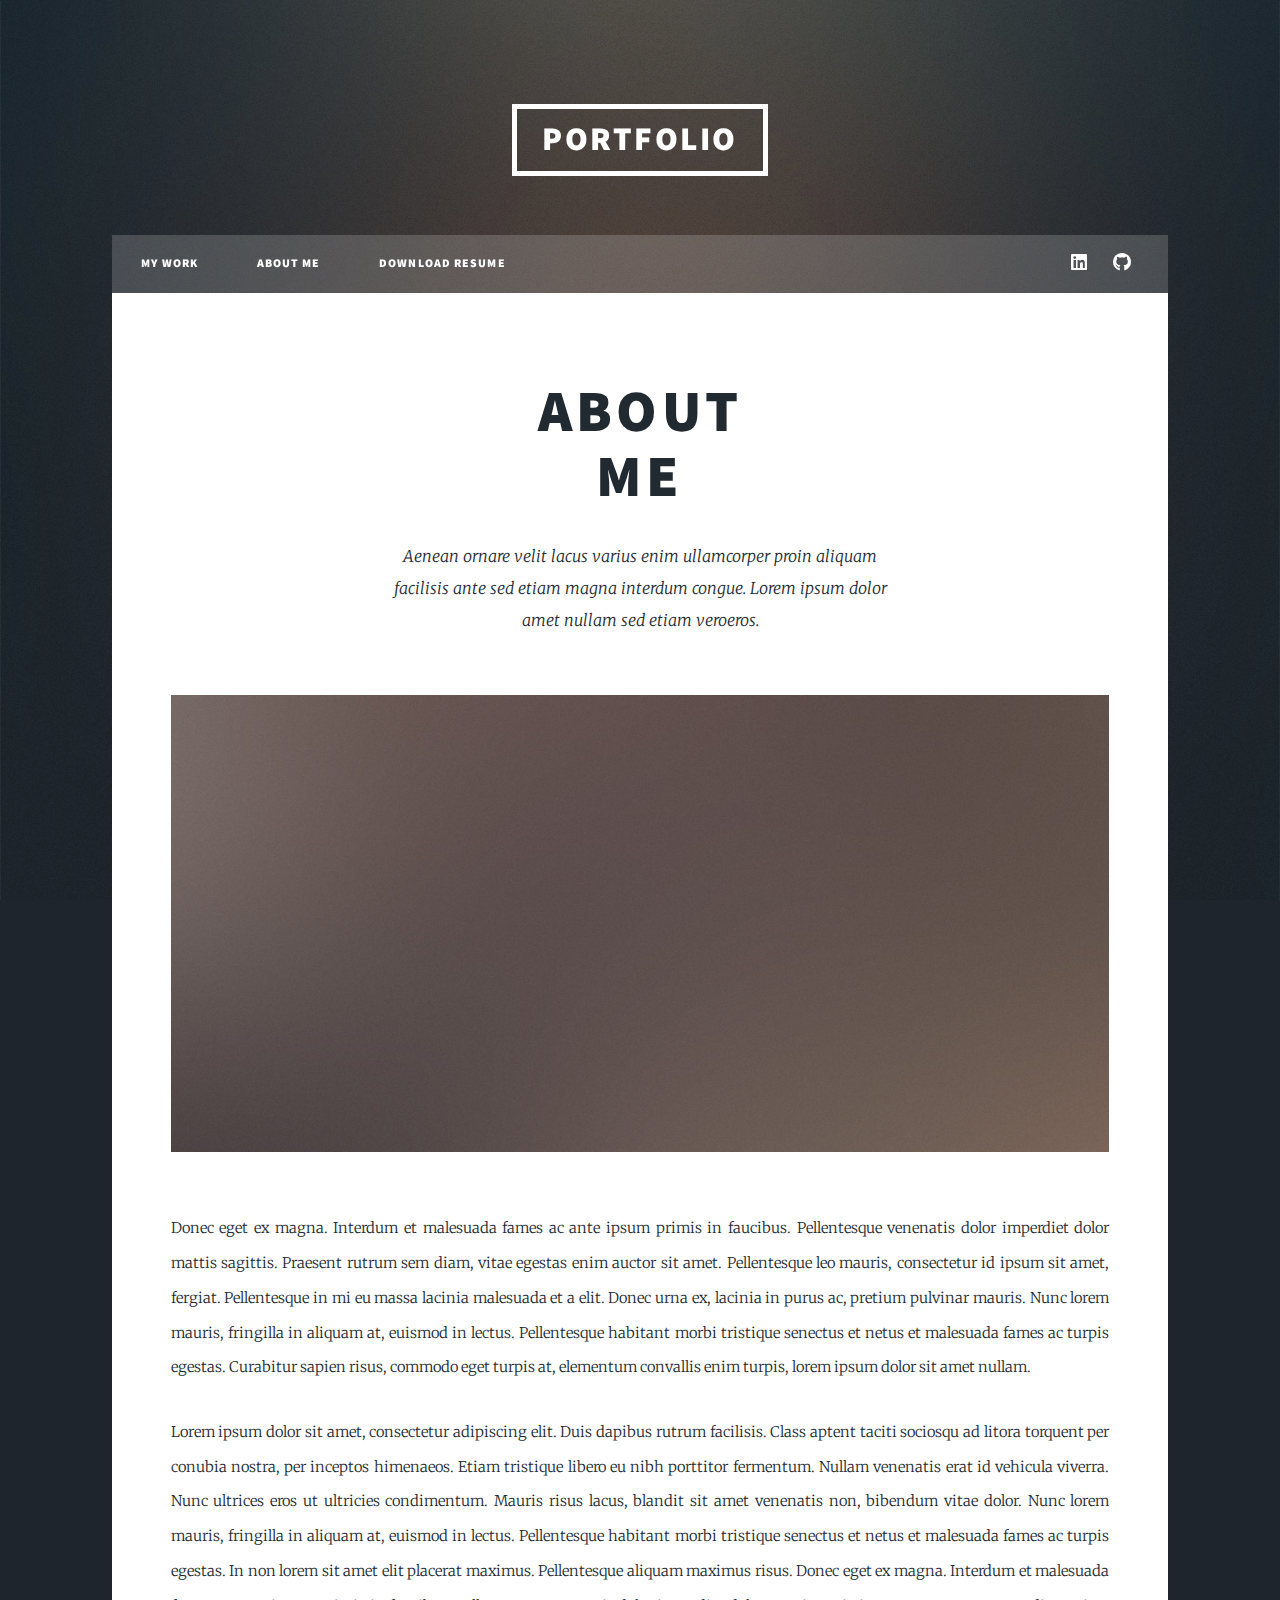
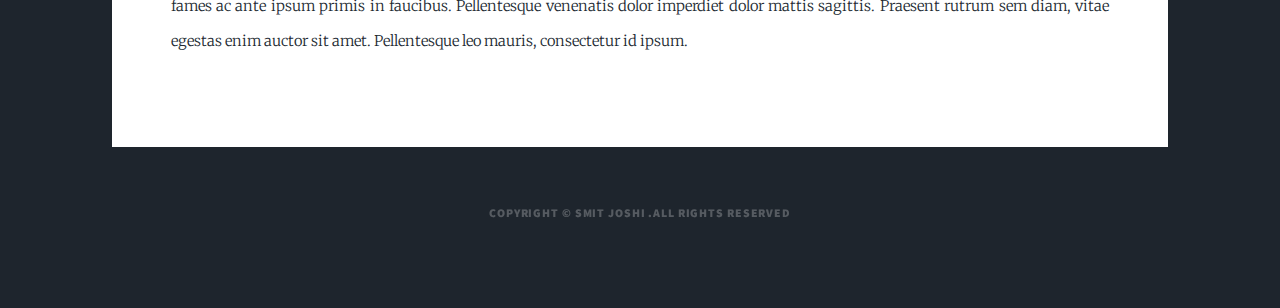
==== aboutMe.html @ 81d3b3be "Icon Added Signed-off-by: Smit <smit.joshi80@gmail.com>" ====
<!DOCTYPE html>
<html>
  <head>
    <title>About Me</title>
    <link rel="icon" href="./images/portfolio icon.png" type="image/png" />
    <meta charset="utf-8" />
    <meta
      name="viewport"
      content="width=device-width, initial-scale=1, user-scalable=no"
    />
    <link rel="stylesheet" href="assets/css/main.css" />
    <noscript
      ><link rel="stylesheet" href="assets/css/noscript.css"
    /></noscript>
  </head>
  <body class="is-preload">
    <!-- Wrapper -->
    <div id="wrapper">
      <!-- Header -->
      <header id="header">
        <a href="index.html" class="logo">Portfolio</a>
      </header>

      <!-- Nav -->
      <nav id="nav">
        <ul class="links">
          <li><a href="index.html">My Work</a></li>
          <li><a href="aboutMe.html">About Me</a></li>
          <li>
            <a
              class="nav-link"
              href="./RESUME.pdf"
              target="_blank"
              download="./RESUME"
            >
              Download Resume
            </a>
          </li>
        </ul>
        <ul class="icons">
          <li>
            <a
              href="https://www.linkedin.com/in/smitjoshitech/"
              class="icon brands fa-linkedin"
              ><span class="label">LinkedIn</span></a
            >
          </li>
          <li>
            <a href="https://github.com/smit-1z" class="icon brands fa-github"
              ><span class="label">GitHub</span></a
            >
          </li>
        </ul>
      </nav>

      <!-- Main -->
      <div id="main">
        <!-- Post -->
        <section class="post">
          <header class="major">
            <h1>
              About<br />
              Me
            </h1>
            <p>
              Aenean ornare velit lacus varius enim ullamcorper proin aliquam<br />
              facilisis ante sed etiam magna interdum congue. Lorem ipsum
              dolor<br />
              amet nullam sed etiam veroeros.
            </p>
          </header>

          <div class="image main"><img src="images/pic01.jpg" alt="" /></div>
          <p>
            Donec eget ex magna. Interdum et malesuada fames ac ante ipsum
            primis in faucibus. Pellentesque venenatis dolor imperdiet dolor
            mattis sagittis. Praesent rutrum sem diam, vitae egestas enim auctor
            sit amet. Pellentesque leo mauris, consectetur id ipsum sit amet,
            fergiat. Pellentesque in mi eu massa lacinia malesuada et a elit.
            Donec urna ex, lacinia in purus ac, pretium pulvinar mauris. Nunc
            lorem mauris, fringilla in aliquam at, euismod in lectus.
            Pellentesque habitant morbi tristique senectus et netus et malesuada
            fames ac turpis egestas. Curabitur sapien risus, commodo eget turpis
            at, elementum convallis enim turpis, lorem ipsum dolor sit amet
            nullam.
          </p>
          <p>
            Lorem ipsum dolor sit amet, consectetur adipiscing elit. Duis
            dapibus rutrum facilisis. Class aptent taciti sociosqu ad litora
            torquent per conubia nostra, per inceptos himenaeos. Etiam tristique
            libero eu nibh porttitor fermentum. Nullam venenatis erat id
            vehicula viverra. Nunc ultrices eros ut ultricies condimentum.
            Mauris risus lacus, blandit sit amet venenatis non, bibendum vitae
            dolor. Nunc lorem mauris, fringilla in aliquam at, euismod in
            lectus. Pellentesque habitant morbi tristique senectus et netus et
            malesuada fames ac turpis egestas. In non lorem sit amet elit
            placerat maximus. Pellentesque aliquam maximus risus. Donec eget ex
            magna. Interdum et malesuada fames ac ante ipsum primis in faucibus.
            Pellentesque venenatis dolor imperdiet dolor mattis sagittis.
            Praesent rutrum sem diam, vitae egestas enim auctor sit amet.
            Pellentesque leo mauris, consectetur id ipsum.
          </p>
        </section>
      </div>

      <!-- Copyright -->
      <div id="copyright">
        <ul>
          <li>
            <p>
              Copyright &copy Smit Joshi
              <span id="date"></span>
              .all rights reserved
            </p>
          </li>
        </ul>
      </div>
    </div>
    <!-- Scripts -->
    <script src="assets/js/jquery.min.js"></script>
    <script src="assets/js/jquery.scrollex.min.js"></script>
    <script src="assets/js/jquery.scrolly.min.js"></script>
    <script src="assets/js/browser.min.js"></script>
    <script src="assets/js/breakpoints.min.js"></script>
    <script src="assets/js/util.js"></script>
    <script src="assets/js/main.js"></script>
  </body>
</html>
---- assets/css/main.css ----
@import url(fontawesome-all.min.css);
@import url("https://fonts.googleapis.com/css?family=Merriweather:300,700,300italic,700italic|Source+Sans+Pro:900");

/*
	Massively by HTML5 UP
	html5up.net | @ajlkn
	Free for personal and commercial use under the CCA 3.0 license (html5up.net/license)
*/

html, body, div, span, applet, object,
iframe, h1, h2, h3, h4, h5, h6, p, blockquote,
pre, a, abbr, acronym, address, big, cite,
code, del, dfn, em, img, ins, kbd, q, s, samp,
small, strike, strong, sub, sup, tt, var, b,
u, i, center, dl, dt, dd, ol, ul, li, fieldset,
form, label, legend, table, caption, tbody,
tfoot, thead, tr, th, td, article, aside,
canvas, details, embed, figure, figcaption,
footer, header, hgroup, menu, nav, output, ruby,
section, summary, time, mark, audio, video {
	margin: 0;
	padding: 0;
	border: 0;
	font-size: 100%;
	font: inherit;
	vertical-align: baseline;}

article, aside, details, figcaption, figure,
footer, header, hgroup, menu, nav, section {
	display: block;}

body {
	line-height: 1;
}

ol, ul {
	list-style: none;
}

blockquote, q {
	quotes: none;
}

	blockquote:before, blockquote:after, q:before, q:after {
		content: '';
		content: none;
	}

table {
	border-collapse: collapse;
	border-spacing: 0;
}

body {
	-webkit-text-size-adjust: none;
}

mark {
	background-color: transparent;
	color: inherit;
}

input::-moz-focus-inner {
	border: 0;
	padding: 0;
}

input, select, textarea {
	-moz-appearance: none;
	-webkit-appearance: none;
	-ms-appearance: none;
	appearance: none;
}

/* Basic */

	@-ms-viewport {
		width: device-width;
	}

	body {
		-ms-overflow-style: scrollbar;
	}

	@media screen and (max-width: 480px) {

		html, body {
			min-width: 320px;
		}

	}

	html {
		box-sizing: border-box;
	}

	*, *:before, *:after {
		box-sizing: inherit;
	}

	body {
		background-color: #1e252d;
	}

		body.is-preload *, body.is-preload *:before, body.is-preload *:after {
			-moz-animation: none !important;
			-webkit-animation: none !important;
			-ms-animation: none !important;
			animation: none !important;
			-moz-transition: none !important;
			-webkit-transition: none !important;
			-ms-transition: none !important;
			transition: none !important;
		}

/* Type */

	html {
		font-size: 16pt;
	}

		@media screen and (max-width: 1680px) {

			html {
				font-size: 12pt;
			}

		}

		@media screen and (max-width: 1280px) {

			html {
				font-size: 11pt;
			}

		}

		@media screen and (max-width: 360px) {

			html {
				font-size: 10pt;
			}

		}

	body {
		color: #212931;
	}

	body, input, select, textarea {
		font-family: "Merriweather", Georgia, serif;
		font-weight: 300;
		font-size: 1rem;
		line-height: 2.375;
	}

	a {
		-moz-transition: color 0.2s ease-in-out, background-color 0.2s ease-in-out, border-color 0.2s ease-in-out, box-shadow 0.2s ease-in-out;
		-webkit-transition: color 0.2s ease-in-out, background-color 0.2s ease-in-out, border-color 0.2s ease-in-out, box-shadow 0.2s ease-in-out;
		-ms-transition: color 0.2s ease-in-out, background-color 0.2s ease-in-out, border-color 0.2s ease-in-out, box-shadow 0.2s ease-in-out;
		transition: color 0.2s ease-in-out, background-color 0.2s ease-in-out, border-color 0.2s ease-in-out, box-shadow 0.2s ease-in-out;
		border-bottom: dotted 1px;
		text-decoration: none;
	}

		a:hover {
			border-bottom-color: transparent;
		}

	strong, b {
		font-weight: 600;
	}

	em, i {
		font-style: italic;
	}

	p {
		text-align: justify;
		margin: 0 0 2rem 0;
	}

	h1, h2, h3, h4, h5, h6 {
		font-family: "Source Sans Pro", Helvetica, sans-serif;
		font-weight: 900;
		line-height: 1.5;
		letter-spacing: 0.075em;
		text-transform: uppercase;
		margin: 0 0 1rem 0;
	}

		h1 a, h2 a, h3 a, h4 a, h5 a, h6 a {
			border-bottom: 0;
			color: inherit;
			text-decoration: none;
		}

	h1 {
		font-size: 4rem;
		line-height: 1.1;
		margin: 0 0 2rem 0;
	}

	h2 {
		font-size: 1.75rem;
		line-height: 1.3;
		margin: 0 0 1.5rem 0;
	}

	h3 {
		font-size: 1.25rem;
		margin: 0 0 1.5rem 0;
	}

	h4 {
		font-size: 1rem;
	}

	h5 {
		font-size: 0.9rem;
	}

	h6 {
		font-size: 0.8rem;
	}

	sub {
		font-size: 0.8rem;
		position: relative;
		top: 0.5rem;
	}

	sup {
		font-size: 0.8rem;
		position: relative;
		top: -0.5rem;
	}

	blockquote {
		border-left: solid 4px;
		font-style: italic;
		margin: 0 0 2rem 0;
		padding: 0.5rem 0 0.5rem 2rem;
	}

	code {
		border: solid 2px;
		font-family: "Courier New", monospace;
		font-size: 0.9rem;
		margin: 0 0.25rem;
		padding: 0.25rem 0.65rem;
	}

	pre {
		-webkit-overflow-scrolling: touch;
		font-family: "Courier New", monospace;
		font-size: 0.9rem;
		margin: 0 0 2rem 0;
	}

		pre code {
			display: block;
			line-height: 1.75;
			padding: 1rem 1.5rem;
			overflow-x: auto;
		}

	hr {
		border: 0;
		border-bottom: solid 2px;
		margin: 3rem 0;
	}

		hr.major {
			margin: 5rem 0;
		}

	.align-left {
		text-align: left;
	}

	.align-center {
		text-align: center;
	}

	.align-right {
		text-align: right;
	}

	input, select, textarea {
		color: #212931;
	}

	a {
		color: #212931;
		border-bottom-color: rgba(33, 41, 49, 0.5);
	}

		a:hover {
			border-bottom-color: transparent;
			color: #18bfef !important;
		}

	strong, b {
		color: #212931;
	}

	h1, h2, h3, h4, h5, h6 {
		color: #212931;
	}

	blockquote {
		border-left-color: #eeeeee;
	}

	code {
		background: rgba(220, 220, 220, 0.25);
		border-color: #eeeeee;
	}

	hr {
		border-bottom-color: #eeeeee;
	}

/* Row */

	.row {
		display: flex;
		flex-wrap: wrap;
		box-sizing: border-box;
		align-items: stretch;
	}

		.row > * {
			box-sizing: border-box;
		}

		.row.gtr-uniform > * > :last-child {
			margin-bottom: 0;
		}

		.row.aln-left {
			justify-content: flex-start;
		}

		.row.aln-center {
			justify-content: center;
		}

		.row.aln-right {
			justify-content: flex-end;
		}

		.row.aln-top {
			align-items: flex-start;
		}

		.row.aln-middle {
			align-items: center;
		}

		.row.aln-bottom {
			align-items: flex-end;
		}

		.row > .imp {
			order: -1;
		}

		.row > .col-1 {
			width: 8.33333%;
		}

		.row > .off-1 {
			margin-left: 8.33333%;
		}

		.row > .col-2 {
			width: 16.66667%;
		}

		.row > .off-2 {
			margin-left: 16.66667%;
		}

		.row > .col-3 {
			width: 25%;
		}

		.row > .off-3 {
			margin-left: 25%;
		}

		.row > .col-4 {
			width: 33.33333%;
		}

		.row > .off-4 {
			margin-left: 33.33333%;
		}

		.row > .col-5 {
			width: 41.66667%;
		}

		.row > .off-5 {
			margin-left: 41.66667%;
		}

		.row > .col-6 {
			width: 50%;
		}

		.row > .off-6 {
			margin-left: 50%;
		}

		.row > .col-7 {
			width: 58.33333%;
		}

		.row > .off-7 {
			margin-left: 58.33333%;
		}

		.row > .col-8 {
			width: 66.66667%;
		}

		.row > .off-8 {
			margin-left: 66.66667%;
		}

		.row > .col-9 {
			width: 75%;
		}

		.row > .off-9 {
			margin-left: 75%;
		}

		.row > .col-10 {
			width: 83.33333%;
		}

		.row > .off-10 {
			margin-left: 83.33333%;
		}

		.row > .col-11 {
			width: 91.66667%;
		}

		.row > .off-11 {
			margin-left: 91.66667%;
		}

		.row > .col-12 {
			width: 100%;
		}

		.row > .off-12 {
			margin-left: 100%;
		}

		.row.gtr-0 {
			margin-top: 0;
			margin-left: 0rem;
		}

			.row.gtr-0 > * {
				padding: 0 0 0 0rem;
			}

			.row.gtr-0.gtr-uniform {
				margin-top: 0rem;
			}

				.row.gtr-0.gtr-uniform > * {
					padding-top: 0rem;
				}

		.row.gtr-25 {
			margin-top: 0;
			margin-left: -0.375rem;
		}

			.row.gtr-25 > * {
				padding: 0 0 0 0.375rem;
			}

			.row.gtr-25.gtr-uniform {
				margin-top: -0.375rem;
			}

				.row.gtr-25.gtr-uniform > * {
					padding-top: 0.375rem;
				}

		.row.gtr-50 {
			margin-top: 0;
			margin-left: -0.75rem;
		}

			.row.gtr-50 > * {
				padding: 0 0 0 0.75rem;
			}

			.row.gtr-50.gtr-uniform {
				margin-top: -0.75rem;
			}

				.row.gtr-50.gtr-uniform > * {
					padding-top: 0.75rem;
				}

		.row {
			margin-top: 0;
			margin-left: -1.5rem;
		}

			.row > * {
				padding: 0 0 0 1.5rem;
			}

			.row.gtr-uniform {
				margin-top: -1.5rem;
			}

				.row.gtr-uniform > * {
					padding-top: 1.5rem;
				}

		.row.gtr-150 {
			margin-top: 0;
			margin-left: -2.25rem;
		}

			.row.gtr-150 > * {
				padding: 0 0 0 2.25rem;
			}

			.row.gtr-150.gtr-uniform {
				margin-top: -2.25rem;
			}

				.row.gtr-150.gtr-uniform > * {
					padding-top: 2.25rem;
				}

		.row.gtr-200 {
			margin-top: 0;
			margin-left: -3rem;
		}

			.row.gtr-200 > * {
				padding: 0 0 0 3rem;
			}

			.row.gtr-200.gtr-uniform {
				margin-top: -3rem;
			}

				.row.gtr-200.gtr-uniform > * {
					padding-top: 3rem;
				}

		@media screen and (max-width: 1680px) {

			.row {
				display: flex;
				flex-wrap: wrap;
				box-sizing: border-box;
				align-items: stretch;
			}

				.row > * {
					box-sizing: border-box;
				}

				.row.gtr-uniform > * > :last-child {
					margin-bottom: 0;
				}

				.row.aln-left {
					justify-content: flex-start;
				}

				.row.aln-center {
					justify-content: center;
				}

				.row.aln-right {
					justify-content: flex-end;
				}

				.row.aln-top {
					align-items: flex-start;
				}

				.row.aln-middle {
					align-items: center;
				}

				.row.aln-bottom {
					align-items: flex-end;
				}

				.row > .imp-xlarge {
					order: -1;
				}

				.row > .col-1-xlarge {
					width: 8.33333%;
				}

				.row > .off-1-xlarge {
					margin-left: 8.33333%;
				}

				.row > .col-2-xlarge {
					width: 16.66667%;
				}

				.row > .off-2-xlarge {
					margin-left: 16.66667%;
				}

				.row > .col-3-xlarge {
					width: 25%;
				}

				.row > .off-3-xlarge {
					margin-left: 25%;
				}

				.row > .col-4-xlarge {
					width: 33.33333%;
				}

				.row > .off-4-xlarge {
					margin-left: 33.33333%;
				}

				.row > .col-5-xlarge {
					width: 41.66667%;
				}

				.row > .off-5-xlarge {
					margin-left: 41.66667%;
				}

				.row > .col-6-xlarge {
					width: 50%;
				}

				.row > .off-6-xlarge {
					margin-left: 50%;
				}

				.row > .col-7-xlarge {
					width: 58.33333%;
				}

				.row > .off-7-xlarge {
					margin-left: 58.33333%;
				}

				.row > .col-8-xlarge {
					width: 66.66667%;
				}

				.row > .off-8-xlarge {
					margin-left: 66.66667%;
				}

				.row > .col-9-xlarge {
					width: 75%;
				}

				.row > .off-9-xlarge {
					margin-left: 75%;
				}

				.row > .col-10-xlarge {
					width: 83.33333%;
				}

				.row > .off-10-xlarge {
					margin-left: 83.33333%;
				}

				.row > .col-11-xlarge {
					width: 91.66667%;
				}

				.row > .off-11-xlarge {
					margin-left: 91.66667%;
				}

				.row > .col-12-xlarge {
					width: 100%;
				}

				.row > .off-12-xlarge {
					margin-left: 100%;
				}

				.row.gtr-0 {
					margin-top: 0;
					margin-left: 0rem;
				}

					.row.gtr-0 > * {
						padding: 0 0 0 0rem;
					}

					.row.gtr-0.gtr-uniform {
						margin-top: 0rem;
					}

						.row.gtr-0.gtr-uniform > * {
							padding-top: 0rem;
						}

				.row.gtr-25 {
					margin-top: 0;
					margin-left: -0.375rem;
				}

					.row.gtr-25 > * {
						padding: 0 0 0 0.375rem;
					}

					.row.gtr-25.gtr-uniform {
						margin-top: -0.375rem;
					}

						.row.gtr-25.gtr-uniform > * {
							padding-top: 0.375rem;
						}

				.row.gtr-50 {
					margin-top: 0;
					margin-left: -0.75rem;
				}

					.row.gtr-50 > * {
						padding: 0 0 0 0.75rem;
					}

					.row.gtr-50.gtr-uniform {
						margin-top: -0.75rem;
					}

						.row.gtr-50.gtr-uniform > * {
							padding-top: 0.75rem;
						}

				.row {
					margin-top: 0;
					margin-left: -1.5rem;
				}

					.row > * {
						padding: 0 0 0 1.5rem;
					}

					.row.gtr-uniform {
						margin-top: -1.5rem;
					}

						.row.gtr-uniform > * {
							padding-top: 1.5rem;
						}

				.row.gtr-150 {
					margin-top: 0;
					margin-left: -2.25rem;
				}

					.row.gtr-150 > * {
						padding: 0 0 0 2.25rem;
					}

					.row.gtr-150.gtr-uniform {
						margin-top: -2.25rem;
					}

						.row.gtr-150.gtr-uniform > * {
							padding-top: 2.25rem;
						}

				.row.gtr-200 {
					margin-top: 0;
					margin-left: -3rem;
				}

					.row.gtr-200 > * {
						padding: 0 0 0 3rem;
					}

					.row.gtr-200.gtr-uniform {
						margin-top: -3rem;
					}

						.row.gtr-200.gtr-uniform > * {
							padding-top: 3rem;
						}

		}

		@media screen and (max-width: 1280px) {

			.row {
				display: flex;
				flex-wrap: wrap;
				box-sizing: border-box;
				align-items: stretch;
			}

				.row > * {
					box-sizing: border-box;
				}

				.row.gtr-uniform > * > :last-child {
					margin-bottom: 0;
				}

				.row.aln-left {
					justify-content: flex-start;
				}

				.row.aln-center {
					justify-content: center;
				}

				.row.aln-right {
					justify-content: flex-end;
				}

				.row.aln-top {
					align-items: flex-start;
				}

				.row.aln-middle {
					align-items: center;
				}

				.row.aln-bottom {
					align-items: flex-end;
				}

				.row > .imp-large {
					order: -1;
				}

				.row > .col-1-large {
					width: 8.33333%;
				}

				.row > .off-1-large {
					margin-left: 8.33333%;
				}

				.row > .col-2-large {
					width: 16.66667%;
				}

				.row > .off-2-large {
					margin-left: 16.66667%;
				}

				.row > .col-3-large {
					width: 25%;
				}

				.row > .off-3-large {
					margin-left: 25%;
				}

				.row > .col-4-large {
					width: 33.33333%;
				}

				.row > .off-4-large {
					margin-left: 33.33333%;
				}

				.row > .col-5-large {
					width: 41.66667%;
				}

				.row > .off-5-large {
					margin-left: 41.66667%;
				}

				.row > .col-6-large {
					width: 50%;
				}

				.row > .off-6-large {
					margin-left: 50%;
				}

				.row > .col-7-large {
					width: 58.33333%;
				}

				.row > .off-7-large {
					margin-left: 58.33333%;
				}

				.row > .col-8-large {
					width: 66.66667%;
				}

				.row > .off-8-large {
					margin-left: 66.66667%;
				}

				.row > .col-9-large {
					width: 75%;
				}

				.row > .off-9-large {
					margin-left: 75%;
				}

				.row > .col-10-large {
					width: 83.33333%;
				}

				.row > .off-10-large {
					margin-left: 83.33333%;
				}

				.row > .col-11-large {
					width: 91.66667%;
				}

				.row > .off-11-large {
					margin-left: 91.66667%;
				}

				.row > .col-12-large {
					width: 100%;
				}

				.row > .off-12-large {
					margin-left: 100%;
				}

				.row.gtr-0 {
					margin-top: 0;
					margin-left: 0rem;
				}

					.row.gtr-0 > * {
						padding: 0 0 0 0rem;
					}

					.row.gtr-0.gtr-uniform {
						margin-top: 0rem;
					}

						.row.gtr-0.gtr-uniform > * {
							padding-top: 0rem;
						}

				.row.gtr-25 {
					margin-top: 0;
					margin-left: -0.375rem;
				}

					.row.gtr-25 > * {
						padding: 0 0 0 0.375rem;
					}

					.row.gtr-25.gtr-uniform {
						margin-top: -0.375rem;
					}

						.row.gtr-25.gtr-uniform > * {
							padding-top: 0.375rem;
						}

				.row.gtr-50 {
					margin-top: 0;
					margin-left: -0.75rem;
				}

					.row.gtr-50 > * {
						padding: 0 0 0 0.75rem;
					}

					.row.gtr-50.gtr-uniform {
						margin-top: -0.75rem;
					}

						.row.gtr-50.gtr-uniform > * {
							padding-top: 0.75rem;
						}

				.row {
					margin-top: 0;
					margin-left: -1.5rem;
				}

					.row > * {
						padding: 0 0 0 1.5rem;
					}

					.row.gtr-uniform {
						margin-top: -1.5rem;
					}

						.row.gtr-uniform > * {
							padding-top: 1.5rem;
						}

				.row.gtr-150 {
					margin-top: 0;
					margin-left: -2.25rem;
				}

					.row.gtr-150 > * {
						padding: 0 0 0 2.25rem;
					}

					.row.gtr-150.gtr-uniform {
						margin-top: -2.25rem;
					}

						.row.gtr-150.gtr-uniform > * {
							padding-top: 2.25rem;
						}

				.row.gtr-200 {
					margin-top: 0;
					margin-left: -3rem;
				}

					.row.gtr-200 > * {
						padding: 0 0 0 3rem;
					}

					.row.gtr-200.gtr-uniform {
						margin-top: -3rem;
					}

						.row.gtr-200.gtr-uniform > * {
							padding-top: 3rem;
						}

		}

		@media screen and (max-width: 980px) {

			.row {
				display: flex;
				flex-wrap: wrap;
				box-sizing: border-box;
				align-items: stretch;
			}

				.row > * {
					box-sizing: border-box;
				}

				.row.gtr-uniform > * > :last-child {
					margin-bottom: 0;
				}

				.row.aln-left {
					justify-content: flex-start;
				}

				.row.aln-center {
					justify-content: center;
				}

				.row.aln-right {
					justify-content: flex-end;
				}

				.row.aln-top {
					align-items: flex-start;
				}

				.row.aln-middle {
					align-items: center;
				}

				.row.aln-bottom {
					align-items: flex-end;
				}

				.row > .imp-medium {
					order: -1;
				}

				.row > .col-1-medium {
					width: 8.33333%;
				}

				.row > .off-1-medium {
					margin-left: 8.33333%;
				}

				.row > .col-2-medium {
					width: 16.66667%;
				}

				.row > .off-2-medium {
					margin-left: 16.66667%;
				}

				.row > .col-3-medium {
					width: 25%;
				}

				.row > .off-3-medium {
					margin-left: 25%;
				}

				.row > .col-4-medium {
					width: 33.33333%;
				}

				.row > .off-4-medium {
					margin-left: 33.33333%;
				}

				.row > .col-5-medium {
					width: 41.66667%;
				}

				.row > .off-5-medium {
					margin-left: 41.66667%;
				}

				.row > .col-6-medium {
					width: 50%;
				}

				.row > .off-6-medium {
					margin-left: 50%;
				}

				.row > .col-7-medium {
					width: 58.33333%;
				}

				.row > .off-7-medium {
					margin-left: 58.33333%;
				}

				.row > .col-8-medium {
					width: 66.66667%;
				}

				.row > .off-8-medium {
					margin-left: 66.66667%;
				}

				.row > .col-9-medium {
					width: 75%;
				}

				.row > .off-9-medium {
					margin-left: 75%;
				}

				.row > .col-10-medium {
					width: 83.33333%;
				}

				.row > .off-10-medium {
					margin-left: 83.33333%;
				}

				.row > .col-11-medium {
					width: 91.66667%;
				}

				.row > .off-11-medium {
					margin-left: 91.66667%;
				}

				.row > .col-12-medium {
					width: 100%;
				}

				.row > .off-12-medium {
					margin-left: 100%;
				}

				.row.gtr-0 {
					margin-top: 0;
					margin-left: 0rem;
				}

					.row.gtr-0 > * {
						padding: 0 0 0 0rem;
					}

					.row.gtr-0.gtr-uniform {
						margin-top: 0rem;
					}

						.row.gtr-0.gtr-uniform > * {
							padding-top: 0rem;
						}

				.row.gtr-25 {
					margin-top: 0;
					margin-left: -0.375rem;
				}

					.row.gtr-25 > * {
						padding: 0 0 0 0.375rem;
					}

					.row.gtr-25.gtr-uniform {
						margin-top: -0.375rem;
					}

						.row.gtr-25.gtr-uniform > * {
							padding-top: 0.375rem;
						}

				.row.gtr-50 {
					margin-top: 0;
					margin-left: -0.75rem;
				}

					.row.gtr-50 > * {
						padding: 0 0 0 0.75rem;
					}

					.row.gtr-50.gtr-uniform {
						margin-top: -0.75rem;
					}

						.row.gtr-50.gtr-uniform > * {
							padding-top: 0.75rem;
						}

				.row {
					margin-top: 0;
					margin-left: -1.5rem;
				}

					.row > * {
						padding: 0 0 0 1.5rem;
					}

					.row.gtr-uniform {
						margin-top: -1.5rem;
					}

						.row.gtr-uniform > * {
							padding-top: 1.5rem;
						}

				.row.gtr-150 {
					margin-top: 0;
					margin-left: -2.25rem;
				}

					.row.gtr-150 > * {
						padding: 0 0 0 2.25rem;
					}

					.row.gtr-150.gtr-uniform {
						margin-top: -2.25rem;
					}

						.row.gtr-150.gtr-uniform > * {
							padding-top: 2.25rem;
						}

				.row.gtr-200 {
					margin-top: 0;
					margin-left: -3rem;
				}

					.row.gtr-200 > * {
						padding: 0 0 0 3rem;
					}

					.row.gtr-200.gtr-uniform {
						margin-top: -3rem;
					}

						.row.gtr-200.gtr-uniform > * {
							padding-top: 3rem;
						}

		}

		@media screen and (max-width: 736px) {

			.row {
				display: flex;
				flex-wrap: wrap;
				box-sizing: border-box;
				align-items: stretch;
			}

				.row > * {
					box-sizing: border-box;
				}

				.row.gtr-uniform > * > :last-child {
					margin-bottom: 0;
				}

				.row.aln-left {
					justify-content: flex-start;
				}

				.row.aln-center {
					justify-content: center;
				}

				.row.aln-right {
					justify-content: flex-end;
				}

				.row.aln-top {
					align-items: flex-start;
				}

				.row.aln-middle {
					align-items: center;
				}

				.row.aln-bottom {
					align-items: flex-end;
				}

				.row > .imp-small {
					order: -1;
				}

				.row > .col-1-small {
					width: 8.33333%;
				}

				.row > .off-1-small {
					margin-left: 8.33333%;
				}

				.row > .col-2-small {
					width: 16.66667%;
				}

				.row > .off-2-small {
					margin-left: 16.66667%;
				}

				.row > .col-3-small {
					width: 25%;
				}

				.row > .off-3-small {
					margin-left: 25%;
				}

				.row > .col-4-small {
					width: 33.33333%;
				}

				.row > .off-4-small {
					margin-left: 33.33333%;
				}

				.row > .col-5-small {
					width: 41.66667%;
				}

				.row > .off-5-small {
					margin-left: 41.66667%;
				}

				.row > .col-6-small {
					width: 50%;
				}

				.row > .off-6-small {
					margin-left: 50%;
				}

				.row > .col-7-small {
					width: 58.33333%;
				}

				.row > .off-7-small {
					margin-left: 58.33333%;
				}

				.row > .col-8-small {
					width: 66.66667%;
				}

				.row > .off-8-small {
					margin-left: 66.66667%;
				}

				.row > .col-9-small {
					width: 75%;
				}

				.row > .off-9-small {
					margin-left: 75%;
				}

				.row > .col-10-small {
					width: 83.33333%;
				}

				.row > .off-10-small {
					margin-left: 83.33333%;
				}

				.row > .col-11-small {
					width: 91.66667%;
				}

				.row > .off-11-small {
					margin-left: 91.66667%;
				}

				.row > .col-12-small {
					width: 100%;
				}

				.row > .off-12-small {
					margin-left: 100%;
				}

				.row.gtr-0 {
					margin-top: 0;
					margin-left: 0rem;
				}

					.row.gtr-0 > * {
						padding: 0 0 0 0rem;
					}

					.row.gtr-0.gtr-uniform {
						margin-top: 0rem;
					}

						.row.gtr-0.gtr-uniform > * {
							padding-top: 0rem;
						}

				.row.gtr-25 {
					margin-top: 0;
					margin-left: -0.375rem;
				}

					.row.gtr-25 > * {
						padding: 0 0 0 0.375rem;
					}

					.row.gtr-25.gtr-uniform {
						margin-top: -0.375rem;
					}

						.row.gtr-25.gtr-uniform > * {
							padding-top: 0.375rem;
						}

				.row.gtr-50 {
					margin-top: 0;
					margin-left: -0.75rem;
				}

					.row.gtr-50 > * {
						padding: 0 0 0 0.75rem;
					}

					.row.gtr-50.gtr-uniform {
						margin-top: -0.75rem;
					}

						.row.gtr-50.gtr-uniform > * {
							padding-top: 0.75rem;
						}

				.row {
					margin-top: 0;
					margin-left: -1.5rem;
				}

					.row > * {
						padding: 0 0 0 1.5rem;
					}

					.row.gtr-uniform {
						margin-top: -1.5rem;
					}

						.row.gtr-uniform > * {
							padding-top: 1.5rem;
						}

				.row.gtr-150 {
					margin-top: 0;
					margin-left: -2.25rem;
				}

					.row.gtr-150 > * {
						padding: 0 0 0 2.25rem;
					}

					.row.gtr-150.gtr-uniform {
						margin-top: -2.25rem;
					}

						.row.gtr-150.gtr-uniform > * {
							padding-top: 2.25rem;
						}

				.row.gtr-200 {
					margin-top: 0;
					margin-left: -3rem;
				}

					.row.gtr-200 > * {
						padding: 0 0 0 3rem;
					}

					.row.gtr-200.gtr-uniform {
						margin-top: -3rem;
					}

						.row.gtr-200.gtr-uniform > * {
							padding-top: 3rem;
						}

		}

		@media screen and (max-width: 480px) {

			.row {
				display: flex;
				flex-wrap: wrap;
				box-sizing: border-box;
				align-items: stretch;
			}

				.row > * {
					box-sizing: border-box;
				}

				.row.gtr-uniform > * > :last-child {
					margin-bottom: 0;
				}

				.row.aln-left {
					justify-content: flex-start;
				}

				.row.aln-center {
					justify-content: center;
				}

				.row.aln-right {
					justify-content: flex-end;
				}

				.row.aln-top {
					align-items: flex-start;
				}

				.row.aln-middle {
					align-items: center;
				}

				.row.aln-bottom {
					align-items: flex-end;
				}

				.row > .imp-xsmall {
					order: -1;
				}

				.row > .col-1-xsmall {
					width: 8.33333%;
				}

				.row > .off-1-xsmall {
					margin-left: 8.33333%;
				}

				.row > .col-2-xsmall {
					width: 16.66667%;
				}

				.row > .off-2-xsmall {
					margin-left: 16.66667%;
				}

				.row > .col-3-xsmall {
					width: 25%;
				}

				.row > .off-3-xsmall {
					margin-left: 25%;
				}

				.row > .col-4-xsmall {
					width: 33.33333%;
				}

				.row > .off-4-xsmall {
					margin-left: 33.33333%;
				}

				.row > .col-5-xsmall {
					width: 41.66667%;
				}

				.row > .off-5-xsmall {
					margin-left: 41.66667%;
				}

				.row > .col-6-xsmall {
					width: 50%;
				}

				.row > .off-6-xsmall {
					margin-left: 50%;
				}

				.row > .col-7-xsmall {
					width: 58.33333%;
				}

				.row > .off-7-xsmall {
					margin-left: 58.33333%;
				}

				.row > .col-8-xsmall {
					width: 66.66667%;
				}

				.row > .off-8-xsmall {
					margin-left: 66.66667%;
				}

				.row > .col-9-xsmall {
					width: 75%;
				}

				.row > .off-9-xsmall {
					margin-left: 75%;
				}

				.row > .col-10-xsmall {
					width: 83.33333%;
				}

				.row > .off-10-xsmall {
					margin-left: 83.33333%;
				}

				.row > .col-11-xsmall {
					width: 91.66667%;
				}

				.row > .off-11-xsmall {
					margin-left: 91.66667%;
				}

				.row > .col-12-xsmall {
					width: 100%;
				}

				.row > .off-12-xsmall {
					margin-left: 100%;
				}

				.row.gtr-0 {
					margin-top: 0;
					margin-left: 0rem;
				}

					.row.gtr-0 > * {
						padding: 0 0 0 0rem;
					}

					.row.gtr-0.gtr-uniform {
						margin-top: 0rem;
					}

						.row.gtr-0.gtr-uniform > * {
							padding-top: 0rem;
						}

				.row.gtr-25 {
					margin-top: 0;
					margin-left: -0.375rem;
				}

					.row.gtr-25 > * {
						padding: 0 0 0 0.375rem;
					}

					.row.gtr-25.gtr-uniform {
						margin-top: -0.375rem;
					}

						.row.gtr-25.gtr-uniform > * {
							padding-top: 0.375rem;
						}

				.row.gtr-50 {
					margin-top: 0;
					margin-left: -0.75rem;
				}

					.row.gtr-50 > * {
						padding: 0 0 0 0.75rem;
					}

					.row.gtr-50.gtr-uniform {
						margin-top: -0.75rem;
					}

						.row.gtr-50.gtr-uniform > * {
							padding-top: 0.75rem;
						}

				.row {
					margin-top: 0;
					margin-left: -1.5rem;
				}

					.row > * {
						padding: 0 0 0 1.5rem;
					}

					.row.gtr-uniform {
						margin-top: -1.5rem;
					}

						.row.gtr-uniform > * {
							padding-top: 1.5rem;
						}

				.row.gtr-150 {
					margin-top: 0;
					margin-left: -2.25rem;
				}

					.row.gtr-150 > * {
						padding: 0 0 0 2.25rem;
					}

					.row.gtr-150.gtr-uniform {
						margin-top: -2.25rem;
					}

						.row.gtr-150.gtr-uniform > * {
							padding-top: 2.25rem;
						}

				.row.gtr-200 {
					margin-top: 0;
					margin-left: -3rem;
				}

					.row.gtr-200 > * {
						padding: 0 0 0 3rem;
					}

					.row.gtr-200.gtr-uniform {
						margin-top: -3rem;
					}

						.row.gtr-200.gtr-uniform > * {
							padding-top: 3rem;
						}

		}

		@media screen and (max-width: 360px) {

			.row {
				display: flex;
				flex-wrap: wrap;
				box-sizing: border-box;
				align-items: stretch;
			}

				.row > * {
					box-sizing: border-box;
				}

				.row.gtr-uniform > * > :last-child {
					margin-bottom: 0;
				}

				.row.aln-left {
					justify-content: flex-start;
				}

				.row.aln-center {
					justify-content: center;
				}

				.row.aln-right {
					justify-content: flex-end;
				}

				.row.aln-top {
					align-items: flex-start;
				}

				.row.aln-middle {
					align-items: center;
				}

				.row.aln-bottom {
					align-items: flex-end;
				}

				.row > .imp-xxsmall {
					order: -1;
				}

				.row > .col-1-xxsmall {
					width: 8.33333%;
				}

				.row > .off-1-xxsmall {
					margin-left: 8.33333%;
				}

				.row > .col-2-xxsmall {
					width: 16.66667%;
				}

				.row > .off-2-xxsmall {
					margin-left: 16.66667%;
				}

				.row > .col-3-xxsmall {
					width: 25%;
				}

				.row > .off-3-xxsmall {
					margin-left: 25%;
				}

				.row > .col-4-xxsmall {
					width: 33.33333%;
				}

				.row > .off-4-xxsmall {
					margin-left: 33.33333%;
				}

				.row > .col-5-xxsmall {
					width: 41.66667%;
				}

				.row > .off-5-xxsmall {
					margin-left: 41.66667%;
				}

				.row > .col-6-xxsmall {
					width: 50%;
				}

				.row > .off-6-xxsmall {
					margin-left: 50%;
				}

				.row > .col-7-xxsmall {
					width: 58.33333%;
				}

				.row > .off-7-xxsmall {
					margin-left: 58.33333%;
				}

				.row > .col-8-xxsmall {
					width: 66.66667%;
				}

				.row > .off-8-xxsmall {
					margin-left: 66.66667%;
				}

				.row > .col-9-xxsmall {
					width: 75%;
				}

				.row > .off-9-xxsmall {
					margin-left: 75%;
				}

				.row > .col-10-xxsmall {
					width: 83.33333%;
				}

				.row > .off-10-xxsmall {
					margin-left: 83.33333%;
				}

				.row > .col-11-xxsmall {
					width: 91.66667%;
				}

				.row > .off-11-xxsmall {
					margin-left: 91.66667%;
				}

				.row > .col-12-xxsmall {
					width: 100%;
				}

				.row > .off-12-xxsmall {
					margin-left: 100%;
				}

				.row.gtr-0 {
					margin-top: 0;
					margin-left: 0rem;
				}

					.row.gtr-0 > * {
						padding: 0 0 0 0rem;
					}

					.row.gtr-0.gtr-uniform {
						margin-top: 0rem;
					}

						.row.gtr-0.gtr-uniform > * {
							padding-top: 0rem;
						}

				.row.gtr-25 {
					margin-top: 0;
					margin-left: -0.375rem;
				}

					.row.gtr-25 > * {
						padding: 0 0 0 0.375rem;
					}

					.row.gtr-25.gtr-uniform {
						margin-top: -0.375rem;
					}

						.row.gtr-25.gtr-uniform > * {
							padding-top: 0.375rem;
						}

				.row.gtr-50 {
					margin-top: 0;
					margin-left: -0.75rem;
				}

					.row.gtr-50 > * {
						padding: 0 0 0 0.75rem;
					}

					.row.gtr-50.gtr-uniform {
						margin-top: -0.75rem;
					}

						.row.gtr-50.gtr-uniform > * {
							padding-top: 0.75rem;
						}

				.row {
					margin-top: 0;
					margin-left: -1.5rem;
				}

					.row > * {
						padding: 0 0 0 1.5rem;
					}

					.row.gtr-uniform {
						margin-top: -1.5rem;
					}

						.row.gtr-uniform > * {
							padding-top: 1.5rem;
						}

				.row.gtr-150 {
					margin-top: 0;
					margin-left: -2.25rem;
				}

					.row.gtr-150 > * {
						padding: 0 0 0 2.25rem;
					}

					.row.gtr-150.gtr-uniform {
						margin-top: -2.25rem;
					}

						.row.gtr-150.gtr-uniform > * {
							padding-top: 2.25rem;
						}

				.row.gtr-200 {
					margin-top: 0;
					margin-left: -3rem;
				}

					.row.gtr-200 > * {
						padding: 0 0 0 3rem;
					}

					.row.gtr-200.gtr-uniform {
						margin-top: -3rem;
					}

						.row.gtr-200.gtr-uniform > * {
							padding-top: 3rem;
						}

		}

/* Box */

	.box {
		border: solid 2px;
		margin-bottom: 2rem;
		padding: 1.5rem;
	}

		.box > :last-child,
		.box > :last-child > :last-child,
		.box > :last-child > :last-child > :last-child {
			margin-bottom: 0;
		}

		.box.alt {
			border: 0;
			border-radius: 0;
			padding: 0;
		}

	.box {
		border-color: #eeeeee;
	}

/* Button */

	input[type="submit"],
	input[type="reset"],
	input[type="button"],
	button,
	.button {
		-moz-appearance: none;
		-webkit-appearance: none;
		-ms-appearance: none;
		appearance: none;
		-moz-transition: background-color 0.2s ease-in-out, box-shadow 0.2s ease-in-out, color 0.2s ease-in-out;
		-webkit-transition: background-color 0.2s ease-in-out, box-shadow 0.2s ease-in-out, color 0.2s ease-in-out;
		-ms-transition: background-color 0.2s ease-in-out, box-shadow 0.2s ease-in-out, color 0.2s ease-in-out;
		transition: background-color 0.2s ease-in-out, box-shadow 0.2s ease-in-out, color 0.2s ease-in-out;
		border: 0;
		border-radius: 0;
		cursor: pointer;
		display: inline-block;
		font-family: "Source Sans Pro", Helvetica, sans-serif;
		font-size: 0.8rem;
		font-weight: 900;
		letter-spacing: 0.075em;
		height: 3rem;
		line-height: 3rem;
		padding: 0 2rem;
		text-align: center;
		text-decoration: none;
		text-transform: uppercase;
		white-space: nowrap;
	}

		input[type="submit"].icon:before,
		input[type="reset"].icon:before,
		input[type="button"].icon:before,
		button.icon:before,
		.button.icon:before {
			margin-right: 0.5rem;
		}

		input[type="submit"].icon.solo,
		input[type="reset"].icon.solo,
		input[type="button"].icon.solo,
		button.icon.solo,
		.button.icon.solo {
			position: relative;
			width: 4rem;
			height: 4rem;
			line-height: 4rem;
			border-radius: 4rem;
			text-indent: 4rem;
			overflow: hidden;
			padding: 0;
			white-space: nowrap;
		}

			input[type="submit"].icon.solo:before,
			input[type="reset"].icon.solo:before,
			input[type="button"].icon.solo:before,
			button.icon.solo:before,
			.button.icon.solo:before {
				position: absolute;
				display: block;
				top: 0;
				left: 0;
				width: inherit;
				height: inherit;
				line-height: inherit;
				font-size: 1.25rem;
				margin-right: 0;
				text-align: center;
				text-indent: 0;
			}

		input[type="submit"].fit,
		input[type="reset"].fit,
		input[type="button"].fit,
		button.fit,
		.button.fit {
			width: 100%;
		}

		input[type="submit"].small,
		input[type="reset"].small,
		input[type="button"].small,
		button.small,
		.button.small {
			font-size: 0.7rem;
			height: 2.5rem;
			line-height: 2.5rem;
			padding: 0 1.5rem;
		}

		input[type="submit"].large,
		input[type="reset"].large,
		input[type="button"].large,
		button.large,
		.button.large {
			font-size: 0.9rem;
			height: 3.5rem;
			line-height: 3.5rem;
			padding: 0 2.75rem;
		}

		@media screen and (max-width: 980px) {

			input[type="submit"],
			input[type="reset"],
			input[type="button"],
			button,
			.button {
				font-size: 0.9rem;
				height: 3.25rem;
				line-height: 3.25rem;
			}

				input[type="submit"].large,
				input[type="reset"].large,
				input[type="button"].large,
				button.large,
				.button.large {
					font-size: 1rem;
					height: 3.75rem;
					line-height: 3.75rem;
				}

		}

		input[type="submit"].disabled, input[type="submit"]:disabled,
		input[type="reset"].disabled,
		input[type="reset"]:disabled,
		input[type="button"].disabled,
		input[type="button"]:disabled,
		button.disabled,
		button:disabled,
		.button.disabled,
		.button:disabled {
			pointer-events: none;
			opacity: 0.25;
		}

	input[type="submit"],
	input[type="reset"],
	input[type="button"],
	button,
	.button {
		background-color: transparent;
		box-shadow: inset 0 0 0 2px #212931;
		color: #212931 !important;
	}

		input[type="submit"]:hover,
		input[type="reset"]:hover,
		input[type="button"]:hover,
		button:hover,
		.button:hover {
			box-shadow: inset 0 0 0 2px #18bfef;
			color: #18bfef !important;
		}

		input[type="submit"].primary,
		input[type="reset"].primary,
		input[type="button"].primary,
		button.primary,
		.button.primary {
			background-color: #212931;
			box-shadow: none;
			color: #ffffff !important;
		}

			input[type="submit"].primary:hover,
			input[type="reset"].primary:hover,
			input[type="button"].primary:hover,
			button.primary:hover,
			.button.primary:hover {
				background-color: #18bfef;
			}

/* Form */

	form {
		margin: 0 0 2rem 0;
	}

		form > :last-child {
			margin-bottom: 0;
		}

		form > .fields {
			display: -moz-flex;
			display: -webkit-flex;
			display: -ms-flex;
			display: flex;
			-moz-flex-wrap: wrap;
			-webkit-flex-wrap: wrap;
			-ms-flex-wrap: wrap;
			flex-wrap: wrap;
			width: calc(100% + 3rem);
			margin: -1.5rem 0 2rem -1.5rem;
		}

			form > .fields > .field {
				-moz-flex-grow: 0;
				-webkit-flex-grow: 0;
				-ms-flex-grow: 0;
				flex-grow: 0;
				-moz-flex-shrink: 0;
				-webkit-flex-shrink: 0;
				-ms-flex-shrink: 0;
				flex-shrink: 0;
				padding: 1.5rem 0 0 1.5rem;
				width: calc(100% - 1.5rem);
			}

				form > .fields > .field.half {
					width: calc(50% - 0.75rem);
				}

				form > .fields > .field.third {
					width: calc(100%/3 - 0.5rem);
				}

				form > .fields > .field.quarter {
					width: calc(25% - 0.375rem);
				}

		@media screen and (max-width: 480px) {

			form > .fields {
				width: calc(100% + 3rem);
				margin: -1.5rem 0 2rem -1.5rem;
			}

				form > .fields > .field {
					padding: 1.5rem 0 0 1.5rem;
					width: calc(100% - 1.5rem);
				}

					form > .fields > .field.half {
						width: calc(100% - 1.5rem);
					}

					form > .fields > .field.third {
						width: calc(100% - 1.5rem);
					}

					form > .fields > .field.quarter {
						width: calc(100% - 1.5rem);
					}

		}

	label {
		display: block;
		font-family: "Source Sans Pro", Helvetica, sans-serif;
		font-weight: 900;
		line-height: 1.5;
		letter-spacing: 0.075em;
		font-size: 0.8rem;
		text-transform: uppercase;
		margin: 0 0 0.75rem 0;
	}

		@media screen and (max-width: 980px) {

			label {
				font-size: 0.9rem;
			}

		}

	input[type="text"],
	input[type="password"],
	input[type="email"],
	select,
	textarea {
		-moz-appearance: none;
		-webkit-appearance: none;
		-ms-appearance: none;
		appearance: none;
		background: transparent;
		border-radius: 0;
		border: solid 2px;
		color: inherit;
		display: block;
		outline: 0;
		padding: 0 1rem;
		text-decoration: none;
		width: 100%;
	}

		input[type="text"]:invalid,
		input[type="password"]:invalid,
		input[type="email"]:invalid,
		select:invalid,
		textarea:invalid {
			box-shadow: none;
		}

	select {
		background-size: 1.25rem;
		background-repeat: no-repeat;
		background-position: calc(100% - 1rem) center;
		height: 3rem;
		padding-right: 3rem;
		text-overflow: ellipsis;
	}

		select:focus::-ms-value {
			background-color: transparent;
		}

		select::-ms-expand {
			display: none;
		}

	input[type="text"],
	input[type="password"],
	input[type="email"],
	select {
		height: 3rem;
	}

	textarea {
		padding: 0.75rem 1rem;
	}

	input[type="checkbox"],
	input[type="radio"] {
		-moz-appearance: none;
		-webkit-appearance: none;
		-ms-appearance: none;
		appearance: none;
		display: block;
		float: left;
		margin-right: -2rem;
		opacity: 0;
		width: 1rem;
		z-index: -1;
	}

		input[type="checkbox"] + label,
		input[type="radio"] + label {
			text-decoration: none;
			cursor: pointer;
			display: inline-block;
			font-size: 1rem;
			letter-spacing: 0;
			font-family: "Merriweather", Georgia, serif;
			text-transform: none;
			font-weight: 300;
			padding-left: 2.8rem;
			padding-right: 1rem;
			position: relative;
		}

			input[type="checkbox"] + label:before,
			input[type="radio"] + label:before {
				-moz-osx-font-smoothing: grayscale;
				-webkit-font-smoothing: antialiased;
				display: inline-block;
				font-style: normal;
				font-variant: normal;
				text-rendering: auto;
				line-height: 1;
				text-transform: none !important;
				font-family: 'Font Awesome 5 Free';
				font-weight: 900;
			}

			input[type="checkbox"] + label:before,
			input[type="radio"] + label:before {
				border-radius: 0;
				border: solid 2px;
				content: '';
				display: inline-block;
				font-size: 0.8rem;
				height: 1.8rem;
				left: 0;
				line-height: 1.65rem;
				position: absolute;
				text-align: center;
				top: -0.125rem;
				width: 1.8rem;
			}

		input[type="checkbox"]:checked + label:before,
		input[type="radio"]:checked + label:before {
			content: '\f00c';
		}

	input[type="checkbox"] + label:before {
		border-radius: 0;
	}

	input[type="radio"] + label:before {
		border-radius: 100%;
	}

	::-webkit-input-placeholder {
		opacity: 1.0;
	}

	:-moz-placeholder {
		opacity: 1.0;
	}

	::-moz-placeholder {
		opacity: 1.0;
	}

	:-ms-input-placeholder {
		opacity: 1.0;
	}

	label {
		color: #212931;
	}

	input[type="text"],
	input[type="password"],
	input[type="email"],
	select,
	textarea {
		border-color: #eeeeee;
	}

		input[type="text"]:focus,
		input[type="password"]:focus,
		input[type="email"]:focus,
		select:focus,
		textarea:focus {
			border-color: #18bfef;
		}

	select {
		background-image: url("data:image/svg+xml;charset=utf8,%3Csvg xmlns='http://www.w3.org/2000/svg' width='40' height='40' preserveAspectRatio='none' viewBox='0 0 40 40'%3E%3Cpath d='M9.4,12.3l10.4,10.4l10.4-10.4c0.2-0.2,0.5-0.4,0.9-0.4c0.3,0,0.6,0.1,0.9,0.4l3.3,3.3c0.2,0.2,0.4,0.5,0.4,0.9 c0,0.4-0.1,0.6-0.4,0.9L20.7,31.9c-0.2,0.2-0.5,0.4-0.9,0.4c-0.3,0-0.6-0.1-0.9-0.4L4.3,17.3c-0.2-0.2-0.4-0.5-0.4-0.9 c0-0.4,0.1-0.6,0.4-0.9l3.3-3.3c0.2-0.2,0.5-0.4,0.9-0.4S9.1,12.1,9.4,12.3z' fill='%23eeeeee' /%3E%3C/svg%3E");
	}

		select option {
			background-color: #ffffff;
			color: #212931;
		}

	.select-wrapper:before {
		color: #eeeeee;
	}

	input[type="checkbox"] + label,
	input[type="radio"] + label {
		color: #212931;
	}

		input[type="checkbox"] + label:before,
		input[type="radio"] + label:before {
			border-color: #eeeeee;
		}

	input[type="checkbox"]:checked + label:before,
	input[type="radio"]:checked + label:before {
		background-color: #212931;
		border-color: #212931;
		color: #ffffff;
	}

	input[type="checkbox"]:focus + label:before,
	input[type="radio"]:focus + label:before {
		border-color: #18bfef;
	}

	::-webkit-input-placeholder {
		color: #909498 !important;
	}

	:-moz-placeholder {
		color: #909498 !important;
	}

	::-moz-placeholder {
		color: #909498 !important;
	}

	:-ms-input-placeholder {
		color: #909498 !important;
	}

	.formerize-placeholder {
		color: #909498 !important;
	}

/* Icon */

	.icon {
		text-decoration: none;
		border-bottom: none;
		position: relative;
	}

		.icon:before {
			-moz-osx-font-smoothing: grayscale;
			-webkit-font-smoothing: antialiased;
			display: inline-block;
			font-style: normal;
			font-variant: normal;
			text-rendering: auto;
			line-height: 1;
			text-transform: none !important;
			font-family: 'Font Awesome 5 Free';
			font-weight: 400;
		}

		.icon > .label {
			display: none;
		}

		.icon:before {
			line-height: inherit;
		}

		.icon.solid:before {
			font-weight: 900;
		}

		.icon.brands:before {
			font-family: 'Font Awesome 5 Brands';
		}

/* Image */

	.image {
		border: 0;
		display: inline-block;
		position: relative;
	}

		.image img {
			display: block;
		}

		.image.left, .image.right {
			max-width: 40%;
		}

			.image.left img, .image.right img {
				width: 100%;
			}

		.image.left {
			float: left;
			margin: 0 2rem 2rem 0;
			top: 0.75rem;
		}

		.image.right {
			float: right;
			margin: 0 0 2rem 2rem;
			top: 0.75rem;
		}

		.image.fit {
			display: block;
			margin: 2.5rem 0;
			width: 100%;
		}

			.image.fit:first-child {
				margin-top: 0;
			}

			.image.fit img {
				width: 100%;
			}

		.image.main {
			display: block;
			margin: 4rem 0;
			width: 100%;
		}

			.image.main:first-child {
				margin-top: 0;
			}

			.image.main img {
				width: 100%;
			}

		@media screen and (max-width: 736px) {

			.image.fit {
				margin: 2rem 0;
			}

			.image.main {
				margin: 2rem 0;
			}

		}

	a.image {
		overflow: hidden;
	}

		a.image img {
			-moz-transition: -moz-transform 0.2s ease-out;
			-webkit-transition: -webkit-transform 0.2s ease-out;
			-ms-transition: -ms-transform 0.2s ease-out;
			transition: transform 0.2s ease-out;
		}

		a.image:hover img {
			-moz-transform: scale(1.05);
			-webkit-transform: scale(1.05);
			-ms-transform: scale(1.05);
			transform: scale(1.05);
		}

/* Actions */

	ul.actions {
		display: -moz-flex;
		display: -webkit-flex;
		display: -ms-flex;
		display: flex;
		cursor: default;
		list-style: none;
		margin-left: -1rem;
		padding-left: 0;
	}

		ul.actions li {
			padding: 0 0 0 1rem;
			vertical-align: middle;
		}

		ul.actions.special {
			-moz-justify-content: center;
			-webkit-justify-content: center;
			-ms-justify-content: center;
			justify-content: center;
			width: 100%;
			margin-left: 0;
		}

			ul.actions.special li:first-child {
				padding-left: 0;
			}

		ul.actions.stacked {
			-moz-flex-direction: column;
			-webkit-flex-direction: column;
			-ms-flex-direction: column;
			flex-direction: column;
			margin-left: 0;
		}

			ul.actions.stacked li {
				padding: 1.3rem 0 0 0;
			}

				ul.actions.stacked li:first-child {
					padding-top: 0;
				}

		ul.actions.fit {
			width: calc(100% + 1rem);
		}

			ul.actions.fit li {
				-moz-flex-grow: 1;
				-webkit-flex-grow: 1;
				-ms-flex-grow: 1;
				flex-grow: 1;
				-moz-flex-shrink: 1;
				-webkit-flex-shrink: 1;
				-ms-flex-shrink: 1;
				flex-shrink: 1;
				width: 100%;
			}

				ul.actions.fit li > * {
					width: 100%;
				}

			ul.actions.fit.stacked {
				width: 100%;
			}

		@media screen and (max-width: 480px) {

			ul.actions:not(.fixed) {
				-moz-flex-direction: column;
				-webkit-flex-direction: column;
				-ms-flex-direction: column;
				flex-direction: column;
				margin-left: 0;
				width: 100% !important;
			}

				ul.actions:not(.fixed) li {
					-moz-flex-grow: 1;
					-webkit-flex-grow: 1;
					-ms-flex-grow: 1;
					flex-grow: 1;
					-moz-flex-shrink: 1;
					-webkit-flex-shrink: 1;
					-ms-flex-shrink: 1;
					flex-shrink: 1;
					padding: 1rem 0 0 0;
					text-align: center;
					width: 100%;
				}

					ul.actions:not(.fixed) li > * {
						width: 100%;
					}

					ul.actions:not(.fixed) li:first-child {
						padding-top: 0;
					}

					ul.actions:not(.fixed) li input[type="submit"],
					ul.actions:not(.fixed) li input[type="reset"],
					ul.actions:not(.fixed) li input[type="button"],
					ul.actions:not(.fixed) li button,
					ul.actions:not(.fixed) li .button {
						width: 100%;
					}

						ul.actions:not(.fixed) li input[type="submit"].icon:before,
						ul.actions:not(.fixed) li input[type="reset"].icon:before,
						ul.actions:not(.fixed) li input[type="button"].icon:before,
						ul.actions:not(.fixed) li button.icon:before,
						ul.actions:not(.fixed) li .button.icon:before {
							margin-left: -0.5rem;
						}

		}

/* Icons */

	ul.icons {
		cursor: default;
		list-style: none;
		padding-left: 0;
	}

		ul.icons li {
			display: inline-block;
			padding: 0 0.5rem 0 0;
			vertical-align: middle;
		}

			ul.icons li:last-child {
				padding-right: 0;
			}

			ul.icons li .icon:before {
				width: 2.25rem;
				height: 2.25rem;
				line-height: 2.25rem;
				display: inline-block;
				text-align: center;
				border-radius: 100%;
				font-size: 1.25rem;
			}

		ul.icons.alt li .icon:before {
			-moz-transition: color 0.2s ease-in-out, background-color 0.2s ease-in-out, border-color 0.2s ease-in-out, box-shadow 0.2s ease-in-out;
			-webkit-transition: color 0.2s ease-in-out, background-color 0.2s ease-in-out, border-color 0.2s ease-in-out, box-shadow 0.2s ease-in-out;
			-ms-transition: color 0.2s ease-in-out, background-color 0.2s ease-in-out, border-color 0.2s ease-in-out, box-shadow 0.2s ease-in-out;
			transition: color 0.2s ease-in-out, background-color 0.2s ease-in-out, border-color 0.2s ease-in-out, box-shadow 0.2s ease-in-out;
			font-size: 1rem;
		}

/* List */

	ol {
		list-style: decimal;
		margin: 0 0 2rem 0;
		padding-left: 1.25rem;
	}

		ol li {
			padding-left: 0.25rem;
		}

	ul {
		list-style: disc;
		margin: 0 0 2rem 0;
		padding-left: 1rem;
	}

		ul li {
			padding-left: 0.5rem;
		}

		ul.divided {
			list-style: none;
			padding-left: 0;
		}

			ul.divided li {
				border-top: solid 1px;
				padding: 0.5rem 0;
			}

				ul.divided li:first-child {
					border-top: 0;
					padding-top: 0;
				}

	dl {
		margin: 0 0 2rem 0;
	}

		dl dt {
			display: block;
			font-weight: 600;
			margin: 0 0 1rem 0;
		}

		dl dd {
			margin-left: 2rem;
		}

	ul.divided li {
		border-top-color: #eeeeee;
	}

	ul.icons li a.icon:hover:before {
		color: #18bfef;
	}

	ul.icons.alt li .icon:before {
		box-shadow: inset 0 0 0 2px #eeeeee;
	}

	ul.icons.alt li a.icon:hover:before {
		box-shadow: inset 0 0 0 2px #18bfef;
	}

/* Section/Article */

	section.special, article.special {
		text-align: center;
	}

	header {
		cursor: default;
	}

		header > .date {
			display: block;
			font-size: 0.8rem;
			height: 1;
			margin: 0 0 1rem 0;
			position: relative;
		}

		header > p {
			font-style: italic;
		}

		header > h1 + p {
			font-size: 1.1rem;
			margin-top: -0.5rem;
			line-height: 2;
		}

		header > h2 + p {
			font-size: 1rem;
			margin-top: -0.75rem;
		}

		header > h3 + p {
			font-size: 0.9rem;
			margin-top: -0.75rem;
		}

		header > h4 + p {
			font-size: 0.8rem;
			margin-top: -0.75rem;
		}

		header.major {
			margin: 0 0 4rem 0;
			text-align: center;
		}

			header.major > :last-child {
				margin-bottom: 0;
			}

			header.major > p {
				margin-top: 0;
				text-align: center;
			}

			header.major > .date {
				font-size: 1rem;
				margin: 0 0 4rem 0;
			}

				header.major > .date:before, header.major > .date:after {
					content: '';
					display: block;
					position: absolute;
					top: 50%;
					width: calc(50% - 6rem);
					border-top: solid 2px;
				}

				header.major > .date:before {
					left: 0;
				}

				header.major > .date:after {
					right: 0;
				}

		@media screen and (max-width: 980px) {

			header br {
				display: none;
			}

		}

		@media screen and (max-width: 736px) {

			header.major {
				margin: 0 0 2rem 0;
			}

		}

	header.major .date:before, header.major .date:after {
		border-top-color: #eeeeee;
	}

/* Table */

	.table-wrapper {
		-webkit-overflow-scrolling: touch;
		overflow-x: auto;
	}

	table {
		margin: 0 0 2rem 0;
		width: 100%;
	}

		table tbody tr {
			border: solid 1px;
			border-left: 0;
			border-right: 0;
		}

		table td {
			padding: 0.75rem 0.75rem;
		}

		table th {
			font-family: "Source Sans Pro", Helvetica, sans-serif;
			font-size: 0.8rem;
			font-weight: 900;
			letter-spacing: 0.075em;
			line-height: 1.5;
			padding: 0 0.75rem 0.75rem 0.75rem;
			text-align: left;
			text-transform: uppercase;
		}

			@media screen and (max-width: 980px) {

				table th {
					font-size: 0.9rem;
				}

			}

		table thead {
			border-bottom: solid 2px;
		}

		table tfoot {
			border-top: solid 2px;
		}

		table.alt {
			border-collapse: separate;
		}

			table.alt tbody tr td {
				border: solid 1px;
				border-left-width: 0;
				border-top-width: 0;
			}

				table.alt tbody tr td:first-child {
					border-left-width: 1px;
				}

			table.alt tbody tr:first-child td {
				border-top-width: 1px;
			}

			table.alt thead {
				border-bottom: 0;
			}

			table.alt tfoot {
				border-top: 0;
			}

	table tbody tr {
		border-color: #eeeeee;
	}

		table tbody tr:nth-child(2n + 1) {
			background-color: rgba(220, 220, 220, 0.25);
		}

	table th {
		color: #212931;
	}

	table thead {
		border-bottom-color: #eeeeee;
	}

	table tfoot {
		border-top-color: #eeeeee;
	}

	table.alt tbody tr td {
		border-color: #eeeeee;
	}

/* Pagination */

	.pagination {
		display: -moz-inline-flex;
		display: -webkit-inline-flex;
		display: -ms-inline-flex;
		display: inline-flex;
		-moz-user-select: none;
		-webkit-user-select: none;
		-ms-user-select: none;
		user-select: none;
		cursor: default;
		list-style: none;
		margin: 0 0 2rem 2px;
		padding: 0;
	}

		.pagination a, .pagination span {
			-moz-transition: background-color 0.2s ease-in-out, border-color 0.2s ease-in-out, box-shadow 0.2s ease-in-out, color 0.2s ease-in-out;
			-webkit-transition: background-color 0.2s ease-in-out, border-color 0.2s ease-in-out, box-shadow 0.2s ease-in-out, color 0.2s ease-in-out;
			-ms-transition: background-color 0.2s ease-in-out, border-color 0.2s ease-in-out, box-shadow 0.2s ease-in-out, color 0.2s ease-in-out;
			transition: background-color 0.2s ease-in-out, border-color 0.2s ease-in-out, box-shadow 0.2s ease-in-out, color 0.2s ease-in-out;
			border: solid 2px;
			display: inline-block;
			font-family: "Source Sans Pro", Helvetica, sans-serif;
			font-size: 0.8rem;
			font-weight: 900;
			height: 3rem;
			letter-spacing: 0.075em;
			line-height: calc(3rem - 4px);
			margin-left: -2px;
			min-width: 3rem;
			position: relative;
			text-align: center;
			text-decoration: none;
			text-transform: uppercase;
		}

		.pagination .next, .pagination .previous {
			text-decoration: none;
			padding: 0 1.75rem;
		}

			.pagination .next:before, .pagination .previous:before {
				-moz-osx-font-smoothing: grayscale;
				-webkit-font-smoothing: antialiased;
				display: inline-block;
				font-style: normal;
				font-variant: normal;
				text-rendering: auto;
				line-height: 1;
				text-transform: none !important;
				font-family: 'Font Awesome 5 Free';
				font-weight: 900;
			}

			.pagination .next:before, .pagination .previous:before {
				display: inline-block;
				color: inherit !important;
				line-height: inherit;
			}

		.pagination .previous:before {
			content: '\f104';
			margin-right: 0.9375em;
		}

		.pagination .next:before {
			content: '\f105';
			float: right;
			margin-left: 0.9375em;
		}

		@media screen and (max-width: 980px) {

			.pagination a, .pagination span {
				font-size: 0.9rem;
			}

		}

		@media screen and (max-width: 480px) {

			.pagination .page, .pagination .extra {
				display: none;
			}

		}

	.pagination a, .pagination span {
		border-color: #eeeeee;
	}

	.pagination a {
		color: #212931 !important;
	}

		.pagination a:hover {
			color: #18bfef !important;
			border-color: #18bfef;
			z-index: 1;
		}

			.pagination a:hover + a,
			.pagination a:hover + span {
				border-left-color: #18bfef;
			}

		.pagination a.active {
			background-color: #eeeeee;
		}

	.pagination span {
		color: #eeeeee;
	}

/* Wrapper */

	#wrapper {
		-moz-transition: opacity 0.5s ease;
		-webkit-transition: opacity 0.5s ease;
		-ms-transition: opacity 0.5s ease;
		transition: opacity 0.5s ease;
		position: relative;
		z-index: 1;
		overflow: hidden;
	}

		#wrapper > .bg {
			position: absolute;
			top: 0;
			left: 0;
			width: 100%;
			height: 100%;
			background-color: #212931;
			background-image: url("../../images/overlay.png"), linear-gradient(0deg, rgba(0, 0, 0, 0.1), rgba(0, 0, 0, 0.1)), url("../../images/bg.jpg");
			background-size: auto,								auto,														100% auto;
			background-position: center,								center,														top center;
			background-repeat: repeat,								no-repeat,													no-repeat;
			background-attachment: scroll,								scroll,														scroll;
			z-index: -1;
		}

			#wrapper > .bg.fixed {
				position: fixed;
				width: 100vw;
				height: 100vh;
			}

		#wrapper.fade-in:before {
			pointer-events: none;
			-moz-transition: opacity 1s ease-in-out;
			-webkit-transition: opacity 1s ease-in-out;
			-ms-transition: opacity 1s ease-in-out;
			transition: opacity 1s ease-in-out;
			-moz-transition-delay: 0.75s;
			-webkit-transition-delay: 0.75s;
			-ms-transition-delay: 0.75s;
			transition-delay: 0.75s;
			background: #1e252d;
			content: '';
			display: block;
			height: 100%;
			left: 0;
			opacity: 0;
			position: fixed;
			top: 0;
			width: 100%;
		}

		body.is-preload #wrapper.fade-in:before {
			opacity: 1;
		}

		@media screen and (orientation: portrait) {

			#wrapper > .bg {
				background-size: auto,								auto,														auto 175%;
			}

		}

/* Intro */

	#intro {
		color: #ffffff;
		padding: 8rem 4rem 6rem 4rem ;
		-moz-align-items: center;
		-webkit-align-items: center;
		-ms-align-items: center;
		align-items: center;
		display: -moz-flex;
		display: -webkit-flex;
		display: -ms-flex;
		display: flex;
		-moz-flex-direction: column;
		-webkit-flex-direction: column;
		-ms-flex-direction: column;
		flex-direction: column;
		-moz-justify-content: -moz-flex-end;
		-webkit-justify-content: -webkit-flex-end;
		-ms-justify-content: -ms-flex-end;
		justify-content: flex-end;
		-moz-transition: opacity 1s ease, -moz-transform 1s ease;
		-webkit-transition: opacity 1s ease, -webkit-transform 1s ease;
		-ms-transition: opacity 1s ease, -ms-transform 1s ease;
		transition: opacity 1s ease, transform 1s ease;
		position: relative;
		cursor: default;
		text-align: center;
		z-index: 1;
		min-height: 100vh;
	}

		#intro input, #intro select, #intro textarea {
			color: #ffffff;
		}

		#intro a {
			color: #ffffff;
			border-bottom-color: rgba(255, 255, 255, 0.5);
		}

			#intro a:hover {
				border-bottom-color: transparent;
				color: #18bfef !important;
			}

		#intro strong, #intro b {
			color: #ffffff;
		}

		#intro h1, #intro h2, #intro h3, #intro h4, #intro h5, #intro h6 {
			color: #ffffff;
		}

		#intro blockquote {
			border-left-color: #ffffff;
		}

		#intro code {
			background: rgba(255, 255, 255, 0.075);
			border-color: #ffffff;
		}

		#intro hr {
			border-bottom-color: #ffffff;
		}

		#intro input[type="submit"],
		#intro input[type="reset"],
		#intro input[type="button"],
		#intro button,
		#intro .button {
			background-color: transparent;
			box-shadow: inset 0 0 0 2px #ffffff;
			color: #ffffff !important;
		}

			#intro input[type="submit"]:hover,
			#intro input[type="reset"]:hover,
			#intro input[type="button"]:hover,
			#intro button:hover,
			#intro .button:hover {
				box-shadow: inset 0 0 0 2px #18bfef;
				color: #18bfef !important;
			}

			#intro input[type="submit"].primary,
			#intro input[type="reset"].primary,
			#intro input[type="button"].primary,
			#intro button.primary,
			#intro .button.primary {
				background-color: #ffffff;
				box-shadow: none;
				color: #1e252d !important;
			}

				#intro input[type="submit"].primary:hover,
				#intro input[type="reset"].primary:hover,
				#intro input[type="button"].primary:hover,
				#intro button.primary:hover,
				#intro .button.primary:hover {
					background-color: #18bfef;
				}

		#intro h1 {
			font-size: 5rem;
			line-height: 1;
		}

		#intro p {
			font-size: 1.25rem;
			font-style: italic;
			margin-top: -0.25rem;
			text-align: center;
		}

		#intro + #header {
			margin-top: -20rem;
		}

			#intro + #header .logo {
				-moz-transform: translateY(2rem);
				-webkit-transform: translateY(2rem);
				-ms-transform: translateY(2rem);
				transform: translateY(2rem);
				opacity: 0;
				visibility: hidden;
			}

		#intro.hidden {
			pointer-events: none;
			-moz-transform: translateY(2rem);
			-webkit-transform: translateY(2rem);
			-ms-transform: translateY(2rem);
			transform: translateY(2rem);
			-moz-transition: opacity 0.5s ease, -moz-transform 0.5s ease, visibility 0.5s;
			-webkit-transition: opacity 0.5s ease, -webkit-transform 0.5s ease, visibility 0.5s;
			-ms-transition: opacity 0.5s ease, -ms-transform 0.5s ease, visibility 0.5s;
			transition: opacity 0.5s ease, transform 0.5s ease, visibility 0.5s;
			opacity: 0;
			visibility: hidden;
		}

			#intro.hidden + #header .logo {
				-moz-transform: translateY(0);
				-webkit-transform: translateY(0);
				-ms-transform: translateY(0);
				transform: translateY(0);
				opacity: 1;
				visibility: visible;
			}

		body.is-preload #intro {
			-moz-transform: translateY(2rem);
			-webkit-transform: translateY(2rem);
			-ms-transform: translateY(2rem);
			transform: translateY(2rem);
			opacity: 0;
		}

			body.is-preload #intro:not(.hidden) + #header + #nav {
				-moz-transform: translateY(4rem);
				-webkit-transform: translateY(4rem);
				-ms-transform: translateY(4rem);
				transform: translateY(4rem);
				opacity: 0;
			}

		@media screen and (max-width: 980px) {

			#intro {
				padding: 4rem 4rem 2rem 4rem ;
				min-height: 90vh;
			}

				#intro p br {
					display: none;
				}

				#intro + #header {
					margin-top: -14rem;
				}

		}

		@media screen and (max-width: 736px) {

			#intro {
				padding: 3rem 2rem 1rem 2rem ;
				min-height: 80vh;
			}

				#intro h1 {
					font-size: 3.25rem;
					line-height: 1.1;
					margin-bottom: 1rem;
				}

				#intro p {
					font-size: 1rem;
					margin-top: 0rem;
				}

				#intro .actions {
					display: none;
				}

		}

/* Header */

	#header {
		color: #ffffff;
		-moz-align-items: center;
		-webkit-align-items: center;
		-ms-align-items: center;
		align-items: center;
		display: -moz-flex;
		display: -webkit-flex;
		display: -ms-flex;
		display: flex;
		-moz-flex-direction: column;
		-webkit-flex-direction: column;
		-ms-flex-direction: column;
		flex-direction: column;
		-moz-justify-content: -moz-flex-end;
		-webkit-justify-content: -webkit-flex-end;
		-ms-justify-content: -ms-flex-end;
		justify-content: flex-end;
		pointer-events: none;
		-moz-user-select: none;
		-webkit-user-select: none;
		-ms-user-select: none;
		user-select: none;
		height: 20rem;
		padding-bottom: 8rem;
		position: relative;
		text-align: center;
		z-index: 2;
	}

		#header input, #header select, #header textarea {
			color: #ffffff;
		}

		#header a {
			color: #ffffff;
			border-bottom-color: rgba(255, 255, 255, 0.5);
		}

			#header a:hover {
				border-bottom-color: transparent;
				color: #18bfef !important;
			}

		#header strong, #header b {
			color: #ffffff;
		}

		#header h1, #header h2, #header h3, #header h4, #header h5, #header h6 {
			color: #ffffff;
		}

		#header blockquote {
			border-left-color: #ffffff;
		}

		#header code {
			background: rgba(255, 255, 255, 0.075);
			border-color: #ffffff;
		}

		#header hr {
			border-bottom-color: #ffffff;
		}

		#header .logo {
			-moz-transition: border-color 0.2s ease-in-out, color 0.2s ease-in-out, opacity 0.5s ease, -moz-transform 0.5s ease, visibility 0.5s;
			-webkit-transition: border-color 0.2s ease-in-out, color 0.2s ease-in-out, opacity 0.5s ease, -webkit-transform 0.5s ease, visibility 0.5s;
			-ms-transition: border-color 0.2s ease-in-out, color 0.2s ease-in-out, opacity 0.5s ease, -ms-transform 0.5s ease, visibility 0.5s;
			transition: border-color 0.2s ease-in-out, color 0.2s ease-in-out, opacity 0.5s ease, transform 0.5s ease, visibility 0.5s;
			pointer-events: auto;
			border-style: solid;
			border-color: #ffffff;
			border-width: 5px !important;
			font-family: "Source Sans Pro", Helvetica, sans-serif;
			font-size: 2.25rem;
			font-weight: 900;
			letter-spacing: 0.075em;
			line-height: 1;
			padding: 1rem 1.75rem;
			text-transform: uppercase;
			visibility: visible;
		}

			#header .logo:hover {
				border-color: #18bfef !important;
				color: #18bfef !important;
			}

		@media screen and (max-width: 980px) {

			#header {
				height: 14rem;
				padding-bottom: 4rem;
			}

		}

		@media screen and (max-width: 736px) {

			#header {
				padding-bottom: 3rem;
			}

				#header .logo {
					font-size: 1.75rem;
					border-width: 3px !important;
				}

		}

/* Nav */

	#nav {
		color: #ffffff;
		display: -moz-flex;
		display: -webkit-flex;
		display: -ms-flex;
		display: flex;
		-moz-transition: -moz-transform 1s ease, opacity 1s ease;
		-webkit-transition: -webkit-transform 1s ease, opacity 1s ease;
		-ms-transition: -ms-transform 1s ease, opacity 1s ease;
		transition: transform 1s ease, opacity 1s ease;
		background: rgba(255, 255, 255, 0.175);
		height: 4rem;
		line-height: 4rem;
		margin: -4rem auto 0 auto;
		overflow: hidden;
		padding: 0 2rem 0 0;
		position: relative;
		width: calc(100% - 4rem);
		max-width: 72rem;
		z-index: 2;
	}

		#nav ul.divided li {
			border-top-color: #ffffff;
		}

		#nav ul.icons li a.icon:hover:before {
			color: #18bfef;
		}

		#nav ul.icons.alt li .icon:before {
			box-shadow: inset 0 0 0 2px #ffffff;
		}

		#nav ul.icons.alt li a.icon:hover:before {
			box-shadow: inset 0 0 0 2px #18bfef;
		}

		#nav input, #nav select, #nav textarea {
			color: #ffffff;
		}

		#nav a {
			color: #ffffff;
			border-bottom-color: rgba(255, 255, 255, 0.5);
		}

			#nav a:hover {
				border-bottom-color: transparent;
				color: #18bfef !important;
			}

		#nav strong, #nav b {
			color: #ffffff;
		}

		#nav h1, #nav h2, #nav h3, #nav h4, #nav h5, #nav h6 {
			color: #ffffff;
		}

		#nav blockquote {
			border-left-color: #ffffff;
		}

		#nav code {
			background: rgba(255, 255, 255, 0.075);
			border-color: #ffffff;
		}

		#nav hr {
			border-bottom-color: #ffffff;
		}

		#nav ul.links {
			display: -moz-flex;
			display: -webkit-flex;
			display: -ms-flex;
			display: flex;
			-moz-flex-grow: 1;
			-webkit-flex-grow: 1;
			-ms-flex-grow: 1;
			flex-grow: 1;
			-moz-flex-shrink: 1;
			-webkit-flex-shrink: 1;
			-ms-flex-shrink: 1;
			flex-shrink: 1;
			font-family: "Source Sans Pro", Helvetica, sans-serif;
			font-weight: 900;
			letter-spacing: 0.075em;
			list-style: none;
			margin-bottom: 0;
			padding-left: 0;
			text-transform: uppercase;
		}

			#nav ul.links li {
				display: block;
				padding-left: 0;
			}

				#nav ul.links li a {
					-moz-transition: background-color 0.2s ease-in-out, color 0.2s ease-in-out;
					-webkit-transition: background-color 0.2s ease-in-out, color 0.2s ease-in-out;
					-ms-transition: background-color 0.2s ease-in-out, color 0.2s ease-in-out;
					transition: background-color 0.2s ease-in-out, color 0.2s ease-in-out;
					display: block;
					font-size: 0.8rem;
					outline: none;
					padding: 0 2rem;
				}

					#nav ul.links li a:hover {
						color: inherit !important;
						background-color: rgba(255, 255, 255, 0.1);
					}

				#nav ul.links li.active {
					background-color: #ffffff;
				}

					#nav ul.links li.active a {
						color: #1e252d;
					}

						#nav ul.links li.active a:hover {
							color: #18bfef !important;
						}

		#nav ul.icons {
			-moz-flex-grow: 0;
			-webkit-flex-grow: 0;
			-ms-flex-grow: 0;
			flex-grow: 0;
			-moz-flex-shrink: 0;
			-webkit-flex-shrink: 0;
			-ms-flex-shrink: 0;
			flex-shrink: 0;
			margin-bottom: 0;
		}

		@media screen and (max-width: 980px) {

			#nav {
				display: none;
			}

		}

/* Main */

	#main {
		background-color: #ffffff;
		position: relative;
		margin: 0 auto;
		width: calc(100% - 4rem);
		max-width: 72rem;
		z-index: 2;
	}

		#main > * {
			padding: 4rem 4rem 2rem 4rem ;
			border-top: solid 2px #eeeeee;
			margin: 0;
		}

			#main > *:first-child {
				border-top: 0;
			}

		#main > footer {
			text-align: center;
		}

		#main > .post {
			padding: 8rem 8rem 6rem 8rem ;
		}

			#main > .post header.major > .date {
				margin-top: -2rem;
			}

			#main > .post header.major > h1, #main > .post header.major h2 {
				font-size: 4rem;
				line-height: 1.1;
				margin: 0 0 2rem 0;
			}

			#main > .post.featured {
				text-align: center;
			}

			@media screen and (max-width: 1280px) {

				#main > .post {
					padding: 6rem 4rem 4rem 4rem ;
				}

			}

			@media screen and (max-width: 736px) {

				#main > .post {
					padding: 4rem 2rem 2rem 2rem ;
				}

					#main > .post header.major > .date {
						margin-top: -1rem;
						margin-bottom: 2rem;
					}

					#main > .post header.major > h1, #main > .post header.major h2 {
						font-size: 2.5rem;
						line-height: 1.2;
						margin: 0 0 1.5rem 0;
					}

			}

		#main > .posts {
			display: -moz-flex;
			display: -webkit-flex;
			display: -ms-flex;
			display: flex;
			-moz-flex-wrap: wrap;
			-webkit-flex-wrap: wrap;
			-ms-flex-wrap: wrap;
			flex-wrap: wrap;
			-moz-align-items: -moz-stretch;
			-webkit-align-items: -webkit-stretch;
			-ms-align-items: -ms-stretch;
			align-items: stretch;
			text-align: center;
			width: 100%;
			padding: 0;
		}

			#main > .posts > * {
				-moz-flex-shrink: 1;
				-webkit-flex-shrink: 1;
				-ms-flex-shrink: 1;
				flex-shrink: 1;
				-moz-flex-grow: 0;
				-webkit-flex-grow: 0;
				-ms-flex-grow: 0;
				flex-grow: 0;
			}

			#main > .posts > * {
				width: 50%;
			}

			#main > .posts > * {
				padding: 4rem;
				width: 50%;
			}

			#main > .posts > article {
				border-color: #eeeeee;
				border-left-width: 2px;
				border-style: solid;
				border-top-width: 2px;
				text-align: center;
			}

				#main > .posts > article > :last-child {
					margin-bottom: 0;
				}

				#main > .posts > article:nth-child(2n - 1) {
					border-left-width: 0;
				}

				#main > .posts > article:nth-child(-n + 2) {
					border-top-width: 0;
				}

			@media screen and (max-width: 980px) {

				#main > .posts > * {
					width: 50%;
				}

				#main > .posts > * {
					padding: 2.5rem;
					width: 50%;
				}

			}

			@media screen and (max-width: 736px) {

				#main > .posts > * {
					width: 100%;
				}

				#main > .posts > * {
					padding: 2rem;
					width: 100%;
				}

				#main > .posts > article:nth-child(2n - 1) {
					border-left-width: 2px;
				}

				#main > .posts > article:nth-child(-n + 2) {
					border-top-width: 2px;
				}

				#main > .posts > article:nth-child(n) {
					border-left-width: 0;
				}

				#main > .posts > article:nth-child(-n + 1) {
					border-top-width: 0;
				}

				#main > .posts > article .image {
					max-width: 25rem;
					margin-left: auto;
					margin-right: auto;
				}

			}

		@media screen and (max-width: 736px) {

			#main > * {
				padding: 2rem 2rem 0.1rem 2rem ;
			}

		}

		@media screen and (max-width: 480px) {

			#main {
				width: 100%;
			}

		}

/* Footer */

	#footer {
		color: #717981;
		display: -moz-flex;
		display: -webkit-flex;
		display: -ms-flex;
		display: flex;
		background-color: #f5f5f5;
		color: #909498;
		cursor: default;
		position: relative;
		margin: 0 auto;
		width: calc(100% - 4rem);
		max-width: 72rem;
		z-index: 2;
	}

		#footer input, #footer select, #footer textarea {
			color: #717981;
		}

		#footer a {
			color: #717981;
			border-bottom-color: rgba(113, 121, 129, 0.5);
		}

			#footer a:hover {
				border-bottom-color: transparent;
				color: #18bfef !important;
			}

		#footer strong, #footer b {
			color: #717981;
		}

		#footer h1, #footer h2, #footer h3, #footer h4, #footer h5, #footer h6 {
			color: #717981;
		}

		#footer blockquote {
			border-left-color: #e2e2e2;
		}

		#footer code {
			background: rgba(220, 220, 220, 0.5);
			border-color: #e2e2e2;
		}

		#footer hr {
			border-bottom-color: #e2e2e2;
		}

		#footer .box {
			border-color: #e2e2e2;
		}

		#footer input[type="submit"],
		#footer input[type="reset"],
		#footer input[type="button"],
		#footer button,
		#footer .button {
			background-color: transparent;
			box-shadow: inset 0 0 0 2px #717981;
			color: #717981 !important;
		}

			#footer input[type="submit"]:hover,
			#footer input[type="reset"]:hover,
			#footer input[type="button"]:hover,
			#footer button:hover,
			#footer .button:hover {
				box-shadow: inset 0 0 0 2px #18bfef;
				color: #18bfef !important;
			}

			#footer input[type="submit"].primary,
			#footer input[type="reset"].primary,
			#footer input[type="button"].primary,
			#footer button.primary,
			#footer .button.primary {
				background-color: #717981;
				box-shadow: none;
				color: #f5f5f5 !important;
			}

				#footer input[type="submit"].primary:hover,
				#footer input[type="reset"].primary:hover,
				#footer input[type="button"].primary:hover,
				#footer button.primary:hover,
				#footer .button.primary:hover {
					background-color: #18bfef;
				}

		#footer label {
			color: #717981;
		}

		#footer input[type="text"],
		#footer input[type="password"],
		#footer input[type="email"],
		#footer select,
		#footer textarea {
			border-color: #e2e2e2;
		}

			#footer input[type="text"]:focus,
			#footer input[type="password"]:focus,
			#footer input[type="email"]:focus,
			#footer select:focus,
			#footer textarea:focus {
				border-color: #18bfef;
			}

		#footer select {
			background-image: url("data:image/svg+xml;charset=utf8,%3Csvg xmlns='http://www.w3.org/2000/svg' width='40' height='40' preserveAspectRatio='none' viewBox='0 0 40 40'%3E%3Cpath d='M9.4,12.3l10.4,10.4l10.4-10.4c0.2-0.2,0.5-0.4,0.9-0.4c0.3,0,0.6,0.1,0.9,0.4l3.3,3.3c0.2,0.2,0.4,0.5,0.4,0.9 c0,0.4-0.1,0.6-0.4,0.9L20.7,31.9c-0.2,0.2-0.5,0.4-0.9,0.4c-0.3,0-0.6-0.1-0.9-0.4L4.3,17.3c-0.2-0.2-0.4-0.5-0.4-0.9 c0-0.4,0.1-0.6,0.4-0.9l3.3-3.3c0.2-0.2,0.5-0.4,0.9-0.4S9.1,12.1,9.4,12.3z' fill='%23e2e2e2' /%3E%3C/svg%3E");
		}

			#footer select option {
				background-color: #f5f5f5;
				color: #717981;
			}

		#footer .select-wrapper:before {
			color: #e2e2e2;
		}

		#footer input[type="checkbox"] + label,
		#footer input[type="radio"] + label {
			color: #717981;
		}

			#footer input[type="checkbox"] + label:before,
			#footer input[type="radio"] + label:before {
				border-color: #e2e2e2;
			}

		#footer input[type="checkbox"]:checked + label:before,
		#footer input[type="radio"]:checked + label:before {
			background-color: #717981;
			border-color: #717981;
			color: #f5f5f5;
		}

		#footer input[type="checkbox"]:focus + label:before,
		#footer input[type="radio"]:focus + label:before {
			border-color: #18bfef;
		}

		#footer ::-webkit-input-placeholder {
			color: #b3b7bb !important;
		}

		#footer :-moz-placeholder {
			color: #b3b7bb !important;
		}

		#footer ::-moz-placeholder {
			color: #b3b7bb !important;
		}

		#footer :-ms-input-placeholder {
			color: #b3b7bb !important;
		}

		#footer .formerize-placeholder {
			color: #b3b7bb !important;
		}

		#footer ul.divided li {
			border-top-color: #e2e2e2;
		}

		#footer ul.icons li a.icon:hover:before {
			color: #18bfef;
		}

		#footer ul.icons.alt li .icon:before {
			box-shadow: inset 0 0 0 2px #e2e2e2;
		}

		#footer ul.icons.alt li a.icon:hover:before {
			box-shadow: inset 0 0 0 2px #18bfef;
		}

		#footer header.major .date:before, #footer header.major .date:after {
			border-top-color: #e2e2e2;
		}

		#footer table tbody tr {
			border-color: #e2e2e2;
		}

			#footer table tbody tr:nth-child(2n + 1) {
				background-color: rgba(220, 220, 220, 0.5);
			}

		#footer table th {
			color: #717981;
		}

		#footer table thead {
			border-bottom-color: #e2e2e2;
		}

		#footer table tfoot {
			border-top-color: #e2e2e2;
		}

		#footer table.alt tbody tr td {
			border-color: #e2e2e2;
		}

		#footer .pagination a, #footer .pagination span {
			border-color: #e2e2e2;
		}

		#footer .pagination a {
			color: #717981 !important;
		}

			#footer .pagination a:hover {
				color: #18bfef !important;
				border-color: #18bfef;
				z-index: 1;
			}

				#footer .pagination a:hover + a,
				#footer .pagination a:hover + span {
					border-left-color: #18bfef;
				}

			#footer .pagination a.active {
				background-color: #e2e2e2;
			}

		#footer .pagination span {
			color: #e2e2e2;
		}

		#footer > section {
			-moz-flex-basis: 50%;
			-webkit-flex-basis: 50%;
			-ms-flex-basis: 50%;
			flex-basis: 50%;
			-moz-flex-grow: 1;
			-webkit-flex-grow: 1;
			-ms-flex-grow: 1;
			flex-grow: 1;
			-moz-flex-shrink: 1;
			-webkit-flex-shrink: 1;
			-ms-flex-shrink: 1;
			flex-shrink: 1;
			padding: 4rem 4rem 2rem 4rem ;
			border-left: solid 2px #e2e2e2;
		}

			#footer > section:first-child {
				border-left: 0;
			}

			#footer > section.split {
				display: -moz-flex;
				display: -webkit-flex;
				display: -ms-flex;
				display: flex;
				-moz-flex-direction: column;
				-webkit-flex-direction: column;
				-ms-flex-direction: column;
				flex-direction: column;
				padding: 0;
			}

				#footer > section.split > section {
					padding: 3rem 4rem 1rem 4rem ;
					border-top: solid 2px #e2e2e2;
				}

					#footer > section.split > section:first-child {
						padding: 5rem 4rem 1rem 4rem ;
						border-top: 0;
					}

					#footer > section.split > section:last-child {
						padding: 3rem 4rem 3rem 4rem ;
					}

				#footer > section.split.contact > section {
					display: -moz-flex;
					display: -webkit-flex;
					display: -ms-flex;
					display: flex;
					-moz-align-items: center;
					-webkit-align-items: center;
					-ms-align-items: center;
					align-items: center;
					padding: 3.15rem 4rem;
				}

					#footer > section.split.contact > section > * {
						margin-bottom: 0;
					}

					#footer > section.split.contact > section > :first-child {
						-moz-flex-shrink: 0;
						-webkit-flex-shrink: 0;
						-ms-flex-shrink: 0;
						flex-shrink: 0;
						-moz-flex-grow: 0;
						-webkit-flex-grow: 0;
						-ms-flex-grow: 0;
						flex-grow: 0;
						width: 6rem;
					}

					#footer > section.split.contact > section > :last-child {
						-moz-flex-shrink: 1;
						-webkit-flex-shrink: 1;
						-ms-flex-shrink: 1;
						flex-shrink: 1;
						-moz-flex-grow: 1;
						-webkit-flex-grow: 1;
						-ms-flex-grow: 1;
						flex-grow: 1;
					}

					#footer > section.split.contact > section:first-child {
						padding: 4rem 4rem 3rem 4rem;
					}

					#footer > section.split.contact > section:last-child {
						padding: 3rem 4rem 4rem 4rem;
					}

					#footer > section.split.contact > section.alt {
						-moz-align-items: -moz-flex-start;
						-webkit-align-items: -webkit-flex-start;
						-ms-align-items: -ms-flex-start;
						align-items: flex-start;
					}

						#footer > section.split.contact > section.alt > :last-child {
							margin-top: -0.325rem;
						}

		#footer form label,
		#footer h3,
		#footer p {
			font-size: 0.8rem;
		}

		@media screen and (max-width: 980px) {

			#footer {
				display: block;
			}

				#footer > section {
					border-top: solid 2px #e2e2e2;
				}

					#footer > section:first-child {
						border-top: 0;
					}

					#footer > section.split > section {
						padding: 4rem 4rem 2rem 4rem ;
					}

						#footer > section.split > section:first-child {
							padding: 4rem 4rem 2rem 4rem ;
						}

						#footer > section.split > section:last-child {
							padding: 4rem 4rem 2rem 4rem ;
						}

					#footer > section.split.contact > section {
						padding: 4rem;
					}

						#footer > section.split.contact > section:first-child {
							padding: 4rem;
						}

						#footer > section.split.contact > section:last-child {
							padding: 4rem;
						}

				#footer form label,
				#footer h3,
				#footer p {
					font-size: 0.9rem;
				}

		}

		@media screen and (max-width: 736px) {

			#footer > section {
				padding: 2rem 2rem 0.1rem 2rem ;
			}

				#footer > section.split > section {
					padding: 2rem 2rem 0.1rem 2rem ;
				}

					#footer > section.split > section:first-child {
						padding: 2rem 2rem 0.1rem 2rem ;
					}

					#footer > section.split > section:last-child {
						padding: 2rem 2rem 0.1rem 2rem ;
					}

				#footer > section.split.contact > section {
					padding: 2rem;
				}

					#footer > section.split.contact > section:first-child {
						padding: 2rem;
					}

					#footer > section.split.contact > section:last-child {
						padding: 2rem;
					}

		}

		@media screen and (max-width: 480px) {

			#footer {
				width: 100%;
			}

		}

	#copyright {
		color: #ffffff;
		position: relative;
		color: rgba(255, 255, 255, 0.25);
		cursor: default;
		font-family: "Source Sans Pro", Helvetica, sans-serif;
		font-size: 0.8rem;
		font-weight: 900;
		letter-spacing: 0.075em;
		line-height: 1.5;
		text-align: center;
		text-transform: uppercase;
		margin: 4rem auto 8rem auto;
		width: calc(100% - 4rem);
		max-width: 72rem;
		z-index: 2;
	}

		#copyright input, #copyright select, #copyright textarea {
			color: #ffffff;
		}

		#copyright a {
			color: #ffffff;
			border-bottom-color: rgba(255, 255, 255, 0.5);
		}

			#copyright a:hover {
				border-bottom-color: transparent;
				color: #18bfef !important;
			}

		#copyright strong, #copyright b {
			color: #ffffff;
		}

		#copyright h1, #copyright h2, #copyright h3, #copyright h4, #copyright h5, #copyright h6 {
			color: #ffffff;
		}

		#copyright blockquote {
			border-left-color: #ffffff;
		}

		#copyright code {
			background: rgba(255, 255, 255, 0.075);
			border-color: #ffffff;
		}

		#copyright hr {
			border-bottom-color: #ffffff;
		}

		#copyright a {
			color: inherit;
			border-bottom-color: inherit;
		}

		#copyright ul {
			list-style: none;
			margin: 0;
			padding-left: 0;
		}

			#copyright ul li {
				border-left: solid 2px;
				display: inline-block;
				line-height: 1;
				margin-left: 1rem;
				padding-left: 1rem;
			}

				#copyright ul li:first-child {
					border-left: 0;
					margin-left: 0;
					padding-left: 0;
				}

		@media screen and (max-width: 1280px) {

			#copyright {
				margin: 4rem auto;
			}

		}

		@media screen and (max-width: 480px) {

			#copyright ul li {
				border-left: 0;
				margin: 1rem 0 0 0;
				padding-left: 0;
				display: block;
			}

				#copyright ul li:first-child {
					margin-top: 0;
				}

		}

/* Nav Panel */

	#navPanelToggle {
		text-decoration: none;
		-moz-transition: color 0.2s ease-in-out, background-color 0.2s ease-in-out, box-shadow 0.2s ease-in-out;
		-webkit-transition: color 0.2s ease-in-out, background-color 0.2s ease-in-out, box-shadow 0.2s ease-in-out;
		-ms-transition: color 0.2s ease-in-out, background-color 0.2s ease-in-out, box-shadow 0.2s ease-in-out;
		transition: color 0.2s ease-in-out, background-color 0.2s ease-in-out, box-shadow 0.2s ease-in-out;
		display: none;
		position: fixed;
		top: 0.75rem;
		right: 0.75rem;
		border: 0;
		color: #ffffff;
		font-family: "Source Sans Pro", Helvetica, sans-serif;
		font-size: 0.9rem;
		font-weight: 900;
		letter-spacing: 0.075em;
		padding: 0.375rem 1.25rem;
		text-transform: uppercase;
		z-index: 10001;
	}

		#navPanelToggle:before {
			-moz-osx-font-smoothing: grayscale;
			-webkit-font-smoothing: antialiased;
			display: inline-block;
			font-style: normal;
			font-variant: normal;
			text-rendering: auto;
			line-height: 1;
			text-transform: none !important;
			font-family: 'Font Awesome 5 Free';
			font-weight: 900;
		}

		#navPanelToggle:before {
			content: '\f0c9';
			margin-right: 0.5rem;
		}

		#navPanelToggle.alt {
			background-color: rgba(255, 255, 255, 0.875);
			box-shadow: 0 0.125rem 0.75rem 0 rgba(30, 37, 45, 0.25);
			color: #212931;
		}

			#navPanelToggle.alt:hover {
				background-color: #ffffff;
			}

		@media screen and (max-width: 980px) {

			#navPanelToggle {
				display: block;
			}

		}

		@media screen and (max-width: 736px) {

			#navPanelToggle {
				font-size: 0.8rem;
				padding: 0.25rem 1rem;
			}

		}

	#navPanel {
		-moz-transform: translateX(20rem);
		-webkit-transform: translateX(20rem);
		-ms-transform: translateX(20rem);
		transform: translateX(20rem);
		-moz-transition: -moz-transform 0.5s ease, box-shadow 0.5s ease, visibility 0.5s;
		-webkit-transition: -webkit-transform 0.5s ease, box-shadow 0.5s ease, visibility 0.5s;
		-ms-transition: -ms-transform 0.5s ease, box-shadow 0.5s ease, visibility 0.5s;
		transition: transform 0.5s ease, box-shadow 0.5s ease, visibility 0.5s;
		display: none;
		-webkit-overflow-scrolling: touch;
		background: #ffffff;
		box-shadow: none;
		color: #212931;
		height: 100%;
		max-width: 80%;
		overflow-y: auto;
		padding: 3rem 2rem;
		position: fixed;
		right: 0;
		top: 0;
		visibility: hidden;
		width: 20rem;
		z-index: 10002;
	}

		#navPanel .links {
			list-style: none;
			padding-left: 0;
		}

			#navPanel .links li {
				border-top: solid 2px #eeeeee;
			}

				#navPanel .links li a {
					border-bottom: 0;
					display: block;
					font-family: "Source Sans Pro", Helvetica, sans-serif;
					font-size: 0.9rem;
					font-size: 0.9rem;
					font-weight: 900;
					letter-spacing: 0.075em;
					padding: 0.75rem 0;
					text-transform: uppercase;
				}

				#navPanel .links li:first-child {
					border-top: 0;
				}

		#navPanel .close {
			text-decoration: none;
			-moz-transition: color 0.2s ease-in-out;
			-webkit-transition: color 0.2s ease-in-out;
			-ms-transition: color 0.2s ease-in-out;
			transition: color 0.2s ease-in-out;
			-webkit-tap-highlight-color: rgba(0, 0, 0, 0);
			border: 0;
			color: #909498;
			cursor: pointer;
			display: block;
			height: 3.25rem;
			line-height: 3.25rem;
			padding-right: 1.25rem;
			position: absolute;
			right: 0;
			text-align: right;
			top: 0;
			vertical-align: middle;
			width: 7rem;
		}

			#navPanel .close:before {
				-moz-osx-font-smoothing: grayscale;
				-webkit-font-smoothing: antialiased;
				display: inline-block;
				font-style: normal;
				font-variant: normal;
				text-rendering: auto;
				line-height: 1;
				text-transform: none !important;
				font-family: 'Font Awesome 5 Free';
				font-weight: 900;
			}

			#navPanel .close:before {
				content: '\f00d';
				font-size: 1.25rem;
			}

			#navPanel .close:hover {
				color: #212931;
			}

			@media screen and (max-width: 736px) {

				#navPanel .close {
					height: 4rem;
					line-height: 4rem;
				}

			}

		@media screen and (max-width: 980px) {

			#navPanel {
				display: block;
			}

		}

		@media screen and (max-width: 736px) {

			#navPanel {
				padding: 2.5rem 1.75rem;
			}

		}

	@media screen and (max-width: 980px) {

		body.is-navPanel-visible #wrapper {
			opacity: 0.5;
		}

		body.is-navPanel-visible #navPanel {
			-moz-transform: translateX(0);
			-webkit-transform: translateX(0);
			-ms-transform: translateX(0);
			transform: translateX(0);
			box-shadow: 0 0 1.5rem 0 rgba(0, 0, 0, 0.2);
			visibility: visible;
		}

	}
---- assets/css/noscript.css ----
@import url(font-awesome.min.css);

/*
	Massively by HTML5 UP
	html5up.net | @ajlkn
	Free for personal and commercial use under the CCA 3.0 license (html5up.net/license)
*/

/* Wrapper */

	#wrapper {
		background-color: #212931;
		background-image: url("../../images/overlay.png"), linear-gradient(0deg, rgba(0, 0, 0, 0.1), rgba(0, 0, 0, 0.1)), url("../../images/bg.jpg");
		background-size: auto,								auto,														100% auto;
		background-position: center,								center,														top center;
		background-repeat: repeat,								no-repeat,													no-repeat;
		background-attachment: fixed,								fixed,														fixed;
	}

		#wrapper.fade-in:before {
			display: none;
		}

/* Intro */

	body.is-preload #intro {
		opacity: 1;
	}

		body.is-preload #intro:not(.hidden) + #header + #nav {
			-moz-transform: none;
			-webkit-transform: none;
			-ms-transform: none;
			transform: none;
			opacity: 1;
		}
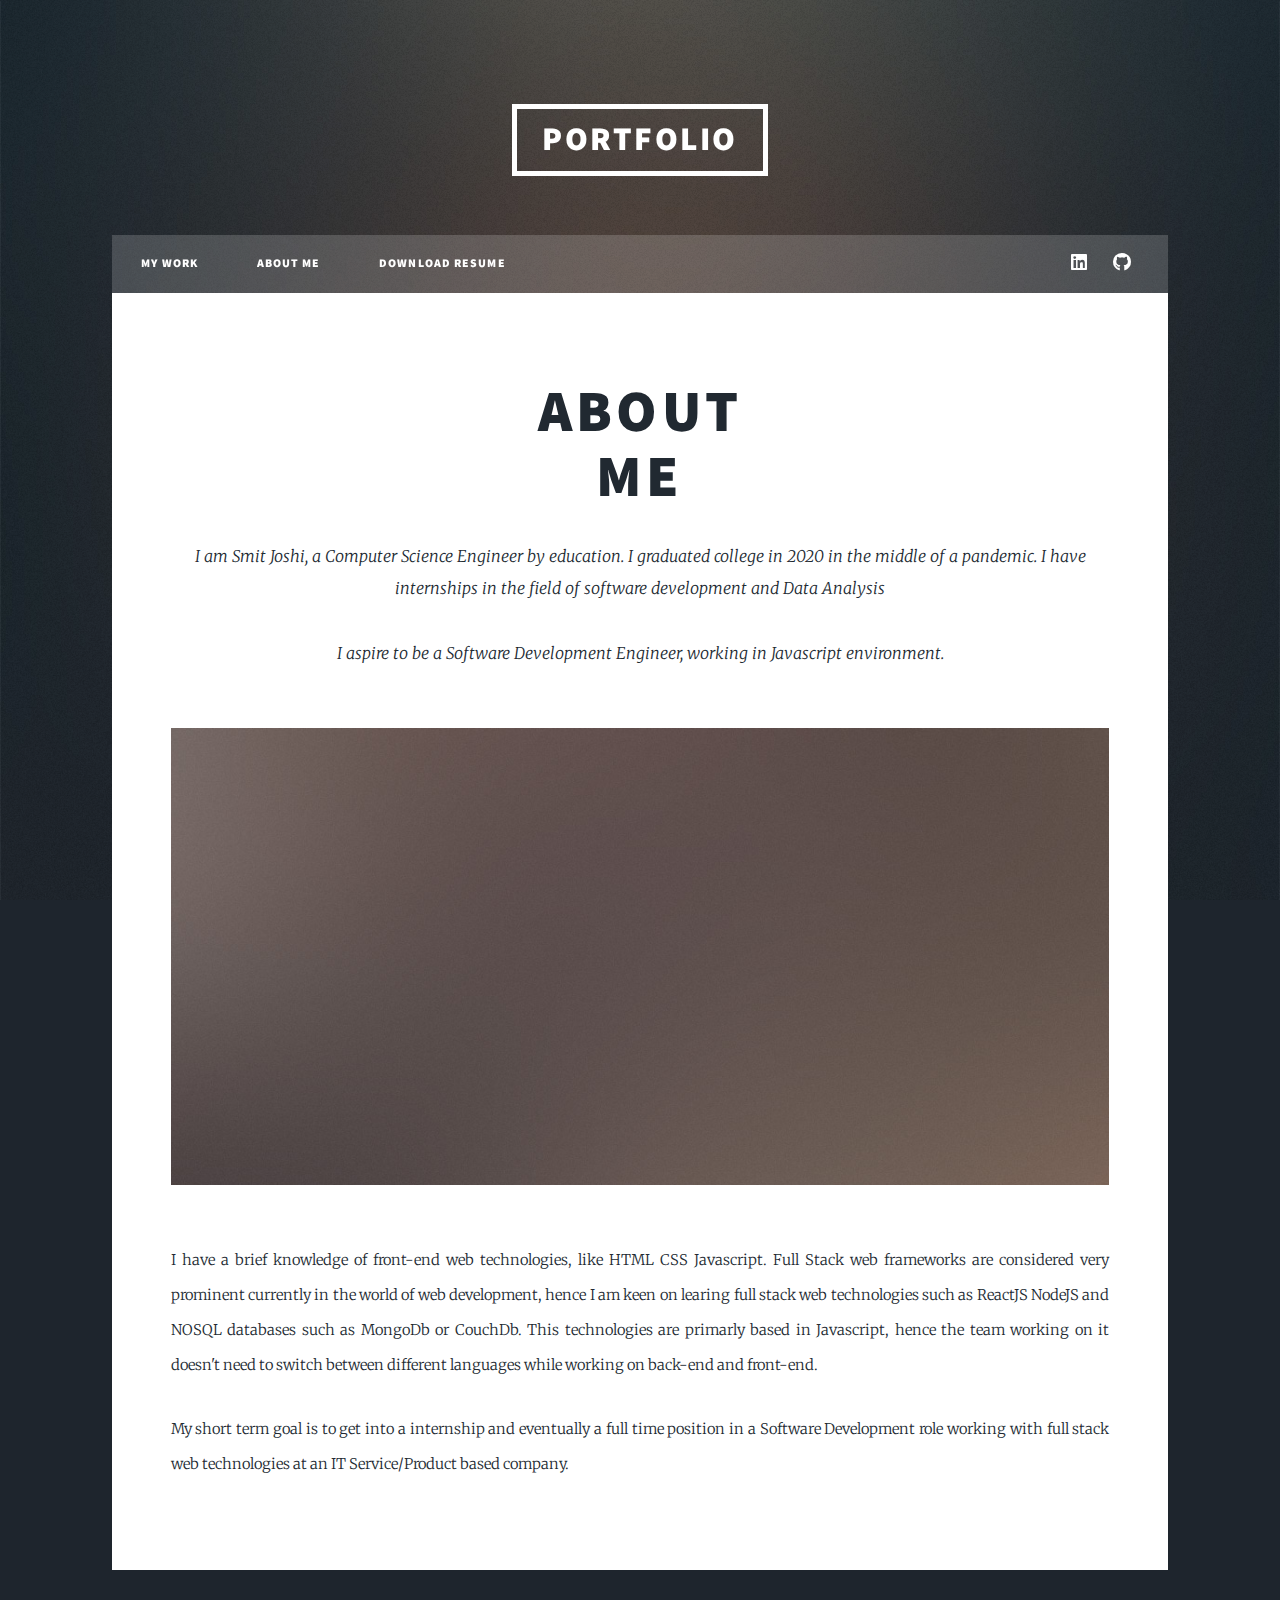
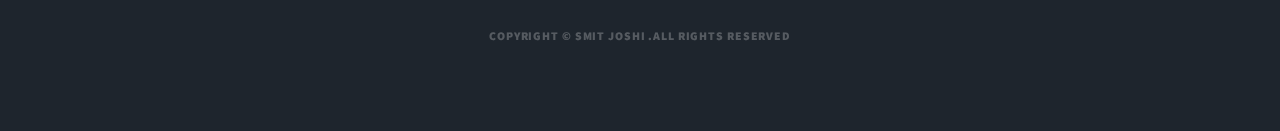
==== commit 234677db: "Form and content Updated Signed-off-by: Smit <smit.joshi80@gmail.com>" ====
--- a/aboutMe.html
+++ b/aboutMe.html
@@ -63,42 +63,30 @@
               Me
             </h1>
             <p>
-              Aenean ornare velit lacus varius enim ullamcorper proin aliquam<br />
-              facilisis ante sed etiam magna interdum congue. Lorem ipsum
-              dolor<br />
-              amet nullam sed etiam veroeros.
+              I am Smit Joshi, a Computer Science Engineer by education. I
+              graduated college in 2020 in the middle of a pandemic. I have
+              internships in the field of software development and Data
+              Analysis<br /><br />
+              I aspire to be a Software Development Engineer, working in
+              Javascript environment.
             </p>
           </header>
 
           <div class="image main"><img src="images/pic01.jpg" alt="" /></div>
           <p>
-            Donec eget ex magna. Interdum et malesuada fames ac ante ipsum
-            primis in faucibus. Pellentesque venenatis dolor imperdiet dolor
-            mattis sagittis. Praesent rutrum sem diam, vitae egestas enim auctor
-            sit amet. Pellentesque leo mauris, consectetur id ipsum sit amet,
-            fergiat. Pellentesque in mi eu massa lacinia malesuada et a elit.
-            Donec urna ex, lacinia in purus ac, pretium pulvinar mauris. Nunc
-            lorem mauris, fringilla in aliquam at, euismod in lectus.
-            Pellentesque habitant morbi tristique senectus et netus et malesuada
-            fames ac turpis egestas. Curabitur sapien risus, commodo eget turpis
-            at, elementum convallis enim turpis, lorem ipsum dolor sit amet
-            nullam.
+            I have a brief knowledge of front-end web technologies, like HTML
+            CSS Javascript. Full Stack web frameworks are considered very
+            prominent currently in the world of web development, hence I am keen
+            on learing full stack web technologies such as ReactJS NodeJS and
+            NOSQL databases such as MongoDb or CouchDb. This technologies are
+            primarly based in Javascript, hence the team working on it doesn't
+            need to switch between different languages while working on back-end
+            and front-end.
           </p>
           <p>
-            Lorem ipsum dolor sit amet, consectetur adipiscing elit. Duis
-            dapibus rutrum facilisis. Class aptent taciti sociosqu ad litora
-            torquent per conubia nostra, per inceptos himenaeos. Etiam tristique
-            libero eu nibh porttitor fermentum. Nullam venenatis erat id
-            vehicula viverra. Nunc ultrices eros ut ultricies condimentum.
-            Mauris risus lacus, blandit sit amet venenatis non, bibendum vitae
-            dolor. Nunc lorem mauris, fringilla in aliquam at, euismod in
-            lectus. Pellentesque habitant morbi tristique senectus et netus et
-            malesuada fames ac turpis egestas. In non lorem sit amet elit
-            placerat maximus. Pellentesque aliquam maximus risus. Donec eget ex
-            magna. Interdum et malesuada fames ac ante ipsum primis in faucibus.
-            Pellentesque venenatis dolor imperdiet dolor mattis sagittis.
-            Praesent rutrum sem diam, vitae egestas enim auctor sit amet.
-            Pellentesque leo mauris, consectetur id ipsum.
+            My short term goal is to get into a internship and eventually a full
+            time position in a Software Development role working with full stack
+            web technologies at an IT Service/Product based company.
           </p>
         </section>
       </div>
--- a/assets/css/main.css
+++ b/assets/css/main.css
@@ -1,4689 +1,4803 @@
 @import url(fontawesome-all.min.css);
-@import url("https://fonts.googleapis.com/css?family=Merriweather:300,700,300italic,700italic|Source+Sans+Pro:900");
-
-/*
-	Massively by HTML5 UP
-	html5up.net | @ajlkn
-	Free for personal and commercial use under the CCA 3.0 license (html5up.net/license)
-*/
-
-html, body, div, span, applet, object,
-iframe, h1, h2, h3, h4, h5, h6, p, blockquote,
-pre, a, abbr, acronym, address, big, cite,
-code, del, dfn, em, img, ins, kbd, q, s, samp,
-small, strike, strong, sub, sup, tt, var, b,
-u, i, center, dl, dt, dd, ol, ul, li, fieldset,
-form, label, legend, table, caption, tbody,
-tfoot, thead, tr, th, td, article, aside,
-canvas, details, embed, figure, figcaption,
-footer, header, hgroup, menu, nav, output, ruby,
-section, summary, time, mark, audio, video {
-	margin: 0;
-	padding: 0;
-	border: 0;
-	font-size: 100%;
-	font: inherit;
-	vertical-align: baseline;}
-
-article, aside, details, figcaption, figure,
-footer, header, hgroup, menu, nav, section {
-	display: block;}
+@import url('https://fonts.googleapis.com/css?family=Merriweather:300,700,300italic,700italic|Source+Sans+Pro:900');
+
+html,
+body,
+div,
+span,
+applet,
+object,
+iframe,
+h1,
+h2,
+h3,
+h4,
+h5,
+h6,
+p,
+blockquote,
+pre,
+a,
+abbr,
+acronym,
+address,
+big,
+cite,
+code,
+del,
+dfn,
+em,
+img,
+ins,
+kbd,
+q,
+s,
+samp,
+small,
+strike,
+strong,
+sub,
+sup,
+tt,
+var,
+b,
+u,
+i,
+center,
+dl,
+dt,
+dd,
+ol,
+ul,
+li,
+fieldset,
+form,
+label,
+legend,
+table,
+caption,
+tbody,
+tfoot,
+thead,
+tr,
+th,
+td,
+article,
+aside,
+canvas,
+details,
+embed,
+figure,
+figcaption,
+footer,
+header,
+hgroup,
+menu,
+nav,
+output,
+ruby,
+section,
+summary,
+time,
+mark,
+audio,
+video {
+  margin: 0;
+  padding: 0;
+  border: 0;
+  font-size: 100%;
+  font: inherit;
+  vertical-align: baseline;
+}
+
+article,
+aside,
+details,
+figcaption,
+figure,
+footer,
+header,
+hgroup,
+menu,
+nav,
+section {
+  display: block;
+}
 
 body {
-	line-height: 1;
-}
-
-ol, ul {
-	list-style: none;
-}
-
-blockquote, q {
-	quotes: none;
-}
-
-	blockquote:before, blockquote:after, q:before, q:after {
-		content: '';
-		content: none;
-	}
+  line-height: 1;
+}
+
+ol,
+ul {
+  list-style: none;
+}
+
+blockquote,
+q {
+  quotes: none;
+}
+
+blockquote:before,
+blockquote:after,
+q:before,
+q:after {
+  content: '';
+  content: none;
+}
 
 table {
-	border-collapse: collapse;
-	border-spacing: 0;
+  border-collapse: collapse;
+  border-spacing: 0;
 }
 
 body {
-	-webkit-text-size-adjust: none;
+  -webkit-text-size-adjust: none;
 }
 
 mark {
-	background-color: transparent;
-	color: inherit;
+  background-color: transparent;
+  color: inherit;
 }
 
 input::-moz-focus-inner {
-	border: 0;
-	padding: 0;
-}
-
-input, select, textarea {
-	-moz-appearance: none;
-	-webkit-appearance: none;
-	-ms-appearance: none;
-	appearance: none;
+  border: 0;
+  padding: 0;
+}
+
+input,
+select,
+textarea {
+  -moz-appearance: none;
+  -webkit-appearance: none;
+  -ms-appearance: none;
+  appearance: none;
+  resize: vertical;
 }
 
 /* Basic */
 
-	@-ms-viewport {
-		width: device-width;
-	}
-
-	body {
-		-ms-overflow-style: scrollbar;
-	}
-
-	@media screen and (max-width: 480px) {
-
-		html, body {
-			min-width: 320px;
-		}
-
-	}
-
-	html {
-		box-sizing: border-box;
-	}
-
-	*, *:before, *:after {
-		box-sizing: inherit;
-	}
-
-	body {
-		background-color: #1e252d;
-	}
-
-		body.is-preload *, body.is-preload *:before, body.is-preload *:after {
-			-moz-animation: none !important;
-			-webkit-animation: none !important;
-			-ms-animation: none !important;
-			animation: none !important;
-			-moz-transition: none !important;
-			-webkit-transition: none !important;
-			-ms-transition: none !important;
-			transition: none !important;
-		}
+@-ms-viewport {
+  width: device-width;
+}
+
+body {
+  -ms-overflow-style: scrollbar;
+}
+
+@media screen and (max-width: 480px) {
+  html,
+  body {
+    min-width: 320px;
+  }
+}
+
+html {
+  box-sizing: border-box;
+}
+
+*,
+*:before,
+*:after {
+  box-sizing: inherit;
+}
+
+body {
+  background-color: #1e252d;
+}
+
+body.is-preload *,
+body.is-preload *:before,
+body.is-preload *:after {
+  -moz-animation: none !important;
+  -webkit-animation: none !important;
+  -ms-animation: none !important;
+  animation: none !important;
+  -moz-transition: none !important;
+  -webkit-transition: none !important;
+  -ms-transition: none !important;
+  transition: none !important;
+}
 
 /* Type */
 
-	html {
-		font-size: 16pt;
-	}
-
-		@media screen and (max-width: 1680px) {
-
-			html {
-				font-size: 12pt;
-			}
-
-		}
-
-		@media screen and (max-width: 1280px) {
-
-			html {
-				font-size: 11pt;
-			}
-
-		}
-
-		@media screen and (max-width: 360px) {
-
-			html {
-				font-size: 10pt;
-			}
-
-		}
-
-	body {
-		color: #212931;
-	}
-
-	body, input, select, textarea {
-		font-family: "Merriweather", Georgia, serif;
-		font-weight: 300;
-		font-size: 1rem;
-		line-height: 2.375;
-	}
-
-	a {
-		-moz-transition: color 0.2s ease-in-out, background-color 0.2s ease-in-out, border-color 0.2s ease-in-out, box-shadow 0.2s ease-in-out;
-		-webkit-transition: color 0.2s ease-in-out, background-color 0.2s ease-in-out, border-color 0.2s ease-in-out, box-shadow 0.2s ease-in-out;
-		-ms-transition: color 0.2s ease-in-out, background-color 0.2s ease-in-out, border-color 0.2s ease-in-out, box-shadow 0.2s ease-in-out;
-		transition: color 0.2s ease-in-out, background-color 0.2s ease-in-out, border-color 0.2s ease-in-out, box-shadow 0.2s ease-in-out;
-		border-bottom: dotted 1px;
-		text-decoration: none;
-	}
-
-		a:hover {
-			border-bottom-color: transparent;
-		}
-
-	strong, b {
-		font-weight: 600;
-	}
-
-	em, i {
-		font-style: italic;
-	}
-
-	p {
-		text-align: justify;
-		margin: 0 0 2rem 0;
-	}
-
-	h1, h2, h3, h4, h5, h6 {
-		font-family: "Source Sans Pro", Helvetica, sans-serif;
-		font-weight: 900;
-		line-height: 1.5;
-		letter-spacing: 0.075em;
-		text-transform: uppercase;
-		margin: 0 0 1rem 0;
-	}
-
-		h1 a, h2 a, h3 a, h4 a, h5 a, h6 a {
-			border-bottom: 0;
-			color: inherit;
-			text-decoration: none;
-		}
-
-	h1 {
-		font-size: 4rem;
-		line-height: 1.1;
-		margin: 0 0 2rem 0;
-	}
-
-	h2 {
-		font-size: 1.75rem;
-		line-height: 1.3;
-		margin: 0 0 1.5rem 0;
-	}
-
-	h3 {
-		font-size: 1.25rem;
-		margin: 0 0 1.5rem 0;
-	}
-
-	h4 {
-		font-size: 1rem;
-	}
-
-	h5 {
-		font-size: 0.9rem;
-	}
-
-	h6 {
-		font-size: 0.8rem;
-	}
-
-	sub {
-		font-size: 0.8rem;
-		position: relative;
-		top: 0.5rem;
-	}
-
-	sup {
-		font-size: 0.8rem;
-		position: relative;
-		top: -0.5rem;
-	}
-
-	blockquote {
-		border-left: solid 4px;
-		font-style: italic;
-		margin: 0 0 2rem 0;
-		padding: 0.5rem 0 0.5rem 2rem;
-	}
-
-	code {
-		border: solid 2px;
-		font-family: "Courier New", monospace;
-		font-size: 0.9rem;
-		margin: 0 0.25rem;
-		padding: 0.25rem 0.65rem;
-	}
-
-	pre {
-		-webkit-overflow-scrolling: touch;
-		font-family: "Courier New", monospace;
-		font-size: 0.9rem;
-		margin: 0 0 2rem 0;
-	}
-
-		pre code {
-			display: block;
-			line-height: 1.75;
-			padding: 1rem 1.5rem;
-			overflow-x: auto;
-		}
-
-	hr {
-		border: 0;
-		border-bottom: solid 2px;
-		margin: 3rem 0;
-	}
-
-		hr.major {
-			margin: 5rem 0;
-		}
-
-	.align-left {
-		text-align: left;
-	}
-
-	.align-center {
-		text-align: center;
-	}
-
-	.align-right {
-		text-align: right;
-	}
-
-	input, select, textarea {
-		color: #212931;
-	}
-
-	a {
-		color: #212931;
-		border-bottom-color: rgba(33, 41, 49, 0.5);
-	}
-
-		a:hover {
-			border-bottom-color: transparent;
-			color: #18bfef !important;
-		}
-
-	strong, b {
-		color: #212931;
-	}
-
-	h1, h2, h3, h4, h5, h6 {
-		color: #212931;
-	}
-
-	blockquote {
-		border-left-color: #eeeeee;
-	}
-
-	code {
-		background: rgba(220, 220, 220, 0.25);
-		border-color: #eeeeee;
-	}
-
-	hr {
-		border-bottom-color: #eeeeee;
-	}
+html {
+  font-size: 16pt;
+}
+
+@media screen and (max-width: 1680px) {
+  html {
+    font-size: 12pt;
+  }
+}
+
+@media screen and (max-width: 1280px) {
+  html {
+    font-size: 11pt;
+  }
+}
+
+@media screen and (max-width: 360px) {
+  html {
+    font-size: 10pt;
+  }
+}
+
+body {
+  color: #212931;
+}
+
+body,
+input,
+select,
+textarea {
+  font-family: 'Merriweather', Georgia, serif;
+  font-weight: 300;
+  font-size: 1rem;
+  line-height: 2.375;
+}
+
+a {
+  -moz-transition: color 0.2s ease-in-out, background-color 0.2s ease-in-out,
+    border-color 0.2s ease-in-out, box-shadow 0.2s ease-in-out;
+  -webkit-transition: color 0.2s ease-in-out, background-color 0.2s ease-in-out,
+    border-color 0.2s ease-in-out, box-shadow 0.2s ease-in-out;
+  -ms-transition: color 0.2s ease-in-out, background-color 0.2s ease-in-out,
+    border-color 0.2s ease-in-out, box-shadow 0.2s ease-in-out;
+  transition: color 0.2s ease-in-out, background-color 0.2s ease-in-out,
+    border-color 0.2s ease-in-out, box-shadow 0.2s ease-in-out;
+  border-bottom: dotted 1px;
+  text-decoration: none;
+}
+
+a:hover {
+  border-bottom-color: transparent;
+}
+
+strong,
+b {
+  font-weight: 600;
+}
+
+em,
+i {
+  font-style: italic;
+}
+
+p {
+  text-align: justify;
+  margin: 0 0 2rem 0;
+}
+
+h1,
+h2,
+h3,
+h4,
+h5,
+h6 {
+  font-family: 'Source Sans Pro', Helvetica, sans-serif;
+  font-weight: 900;
+  line-height: 1.5;
+  letter-spacing: 0.075em;
+  text-transform: uppercase;
+  margin: 0 0 1rem 0;
+}
+
+h1 a,
+h2 a,
+h3 a,
+h4 a,
+h5 a,
+h6 a {
+  border-bottom: 0;
+  color: inherit;
+  text-decoration: none;
+}
+
+h1 {
+  font-size: 4rem;
+  line-height: 1.1;
+  margin: 0 0 2rem 0;
+}
+
+h2 {
+  font-size: 1.75rem;
+  line-height: 1.3;
+  margin: 0 0 1.5rem 0;
+}
+
+h3 {
+  font-size: 1.25rem;
+  margin: 0 0 1.5rem 0;
+}
+
+h4 {
+  font-size: 1rem;
+}
+
+h5 {
+  font-size: 0.9rem;
+}
+
+h6 {
+  font-size: 0.8rem;
+}
+
+sub {
+  font-size: 0.8rem;
+  position: relative;
+  top: 0.5rem;
+}
+
+sup {
+  font-size: 0.8rem;
+  position: relative;
+  top: -0.5rem;
+}
+
+blockquote {
+  border-left: solid 4px;
+  font-style: italic;
+  margin: 0 0 2rem 0;
+  padding: 0.5rem 0 0.5rem 2rem;
+}
+
+code {
+  border: solid 2px;
+  font-family: 'Courier New', monospace;
+  font-size: 0.9rem;
+  margin: 0 0.25rem;
+  padding: 0.25rem 0.65rem;
+}
+
+pre {
+  -webkit-overflow-scrolling: touch;
+  font-family: 'Courier New', monospace;
+  font-size: 0.9rem;
+  margin: 0 0 2rem 0;
+}
+
+pre code {
+  display: block;
+  line-height: 1.75;
+  padding: 1rem 1.5rem;
+  overflow-x: auto;
+}
+
+hr {
+  border: 0;
+  border-bottom: solid 2px;
+  margin: 3rem 0;
+}
+
+hr.major {
+  margin: 5rem 0;
+}
+
+.align-left {
+  text-align: left;
+}
+
+.align-center {
+  text-align: center;
+}
+
+.align-right {
+  text-align: right;
+}
+
+input,
+select,
+textarea {
+  color: #212931;
+}
+
+a {
+  color: #212931;
+  border-bottom-color: rgba(33, 41, 49, 0.5);
+}
+
+a:hover {
+  border-bottom-color: transparent;
+  color: #18bfef !important;
+}
+
+strong,
+b {
+  color: #212931;
+}
+
+h1,
+h2,
+h3,
+h4,
+h5,
+h6 {
+  color: #212931;
+}
+
+blockquote {
+  border-left-color: #eeeeee;
+}
+
+code {
+  background: rgba(220, 220, 220, 0.25);
+  border-color: #eeeeee;
+}
+
+hr {
+  border-bottom-color: #eeeeee;
+}
 
 /* Row */
 
-	.row {
-		display: flex;
-		flex-wrap: wrap;
-		box-sizing: border-box;
-		align-items: stretch;
-	}
-
-		.row > * {
-			box-sizing: border-box;
-		}
-
-		.row.gtr-uniform > * > :last-child {
-			margin-bottom: 0;
-		}
-
-		.row.aln-left {
-			justify-content: flex-start;
-		}
-
-		.row.aln-center {
-			justify-content: center;
-		}
-
-		.row.aln-right {
-			justify-content: flex-end;
-		}
-
-		.row.aln-top {
-			align-items: flex-start;
-		}
-
-		.row.aln-middle {
-			align-items: center;
-		}
-
-		.row.aln-bottom {
-			align-items: flex-end;
-		}
-
-		.row > .imp {
-			order: -1;
-		}
-
-		.row > .col-1 {
-			width: 8.33333%;
-		}
-
-		.row > .off-1 {
-			margin-left: 8.33333%;
-		}
-
-		.row > .col-2 {
-			width: 16.66667%;
-		}
-
-		.row > .off-2 {
-			margin-left: 16.66667%;
-		}
-
-		.row > .col-3 {
-			width: 25%;
-		}
-
-		.row > .off-3 {
-			margin-left: 25%;
-		}
-
-		.row > .col-4 {
-			width: 33.33333%;
-		}
-
-		.row > .off-4 {
-			margin-left: 33.33333%;
-		}
-
-		.row > .col-5 {
-			width: 41.66667%;
-		}
-
-		.row > .off-5 {
-			margin-left: 41.66667%;
-		}
-
-		.row > .col-6 {
-			width: 50%;
-		}
-
-		.row > .off-6 {
-			margin-left: 50%;
-		}
-
-		.row > .col-7 {
-			width: 58.33333%;
-		}
-
-		.row > .off-7 {
-			margin-left: 58.33333%;
-		}
-
-		.row > .col-8 {
-			width: 66.66667%;
-		}
-
-		.row > .off-8 {
-			margin-left: 66.66667%;
-		}
-
-		.row > .col-9 {
-			width: 75%;
-		}
-
-		.row > .off-9 {
-			margin-left: 75%;
-		}
-
-		.row > .col-10 {
-			width: 83.33333%;
-		}
-
-		.row > .off-10 {
-			margin-left: 83.33333%;
-		}
-
-		.row > .col-11 {
-			width: 91.66667%;
-		}
-
-		.row > .off-11 {
-			margin-left: 91.66667%;
-		}
-
-		.row > .col-12 {
-			width: 100%;
-		}
-
-		.row > .off-12 {
-			margin-left: 100%;
-		}
-
-		.row.gtr-0 {
-			margin-top: 0;
-			margin-left: 0rem;
-		}
-
-			.row.gtr-0 > * {
-				padding: 0 0 0 0rem;
-			}
-
-			.row.gtr-0.gtr-uniform {
-				margin-top: 0rem;
-			}
-
-				.row.gtr-0.gtr-uniform > * {
-					padding-top: 0rem;
-				}
-
-		.row.gtr-25 {
-			margin-top: 0;
-			margin-left: -0.375rem;
-		}
-
-			.row.gtr-25 > * {
-				padding: 0 0 0 0.375rem;
-			}
-
-			.row.gtr-25.gtr-uniform {
-				margin-top: -0.375rem;
-			}
-
-				.row.gtr-25.gtr-uniform > * {
-					padding-top: 0.375rem;
-				}
-
-		.row.gtr-50 {
-			margin-top: 0;
-			margin-left: -0.75rem;
-		}
-
-			.row.gtr-50 > * {
-				padding: 0 0 0 0.75rem;
-			}
-
-			.row.gtr-50.gtr-uniform {
-				margin-top: -0.75rem;
-			}
-
-				.row.gtr-50.gtr-uniform > * {
-					padding-top: 0.75rem;
-				}
-
-		.row {
-			margin-top: 0;
-			margin-left: -1.5rem;
-		}
-
-			.row > * {
-				padding: 0 0 0 1.5rem;
-			}
-
-			.row.gtr-uniform {
-				margin-top: -1.5rem;
-			}
-
-				.row.gtr-uniform > * {
-					padding-top: 1.5rem;
-				}
-
-		.row.gtr-150 {
-			margin-top: 0;
-			margin-left: -2.25rem;
-		}
-
-			.row.gtr-150 > * {
-				padding: 0 0 0 2.25rem;
-			}
-
-			.row.gtr-150.gtr-uniform {
-				margin-top: -2.25rem;
-			}
-
-				.row.gtr-150.gtr-uniform > * {
-					padding-top: 2.25rem;
-				}
-
-		.row.gtr-200 {
-			margin-top: 0;
-			margin-left: -3rem;
-		}
-
-			.row.gtr-200 > * {
-				padding: 0 0 0 3rem;
-			}
-
-			.row.gtr-200.gtr-uniform {
-				margin-top: -3rem;
-			}
-
-				.row.gtr-200.gtr-uniform > * {
-					padding-top: 3rem;
-				}
-
-		@media screen and (max-width: 1680px) {
-
-			.row {
-				display: flex;
-				flex-wrap: wrap;
-				box-sizing: border-box;
-				align-items: stretch;
-			}
-
-				.row > * {
-					box-sizing: border-box;
-				}
-
-				.row.gtr-uniform > * > :last-child {
-					margin-bottom: 0;
-				}
-
-				.row.aln-left {
-					justify-content: flex-start;
-				}
-
-				.row.aln-center {
-					justify-content: center;
-				}
-
-				.row.aln-right {
-					justify-content: flex-end;
-				}
-
-				.row.aln-top {
-					align-items: flex-start;
-				}
-
-				.row.aln-middle {
-					align-items: center;
-				}
-
-				.row.aln-bottom {
-					align-items: flex-end;
-				}
-
-				.row > .imp-xlarge {
-					order: -1;
-				}
-
-				.row > .col-1-xlarge {
-					width: 8.33333%;
-				}
-
-				.row > .off-1-xlarge {
-					margin-left: 8.33333%;
-				}
-
-				.row > .col-2-xlarge {
-					width: 16.66667%;
-				}
-
-				.row > .off-2-xlarge {
-					margin-left: 16.66667%;
-				}
-
-				.row > .col-3-xlarge {
-					width: 25%;
-				}
-
-				.row > .off-3-xlarge {
-					margin-left: 25%;
-				}
-
-				.row > .col-4-xlarge {
-					width: 33.33333%;
-				}
-
-				.row > .off-4-xlarge {
-					margin-left: 33.33333%;
-				}
-
-				.row > .col-5-xlarge {
-					width: 41.66667%;
-				}
-
-				.row > .off-5-xlarge {
-					margin-left: 41.66667%;
-				}
-
-				.row > .col-6-xlarge {
-					width: 50%;
-				}
-
-				.row > .off-6-xlarge {
-					margin-left: 50%;
-				}
-
-				.row > .col-7-xlarge {
-					width: 58.33333%;
-				}
-
-				.row > .off-7-xlarge {
-					margin-left: 58.33333%;
-				}
-
-				.row > .col-8-xlarge {
-					width: 66.66667%;
-				}
-
-				.row > .off-8-xlarge {
-					margin-left: 66.66667%;
-				}
-
-				.row > .col-9-xlarge {
-					width: 75%;
-				}
-
-				.row > .off-9-xlarge {
-					margin-left: 75%;
-				}
-
-				.row > .col-10-xlarge {
-					width: 83.33333%;
-				}
-
-				.row > .off-10-xlarge {
-					margin-left: 83.33333%;
-				}
-
-				.row > .col-11-xlarge {
-					width: 91.66667%;
-				}
-
-				.row > .off-11-xlarge {
-					margin-left: 91.66667%;
-				}
-
-				.row > .col-12-xlarge {
-					width: 100%;
-				}
-
-				.row > .off-12-xlarge {
-					margin-left: 100%;
-				}
-
-				.row.gtr-0 {
-					margin-top: 0;
-					margin-left: 0rem;
-				}
-
-					.row.gtr-0 > * {
-						padding: 0 0 0 0rem;
-					}
-
-					.row.gtr-0.gtr-uniform {
-						margin-top: 0rem;
-					}
-
-						.row.gtr-0.gtr-uniform > * {
-							padding-top: 0rem;
-						}
-
-				.row.gtr-25 {
-					margin-top: 0;
-					margin-left: -0.375rem;
-				}
-
-					.row.gtr-25 > * {
-						padding: 0 0 0 0.375rem;
-					}
-
-					.row.gtr-25.gtr-uniform {
-						margin-top: -0.375rem;
-					}
-
-						.row.gtr-25.gtr-uniform > * {
-							padding-top: 0.375rem;
-						}
-
-				.row.gtr-50 {
-					margin-top: 0;
-					margin-left: -0.75rem;
-				}
-
-					.row.gtr-50 > * {
-						padding: 0 0 0 0.75rem;
-					}
-
-					.row.gtr-50.gtr-uniform {
-						margin-top: -0.75rem;
-					}
-
-						.row.gtr-50.gtr-uniform > * {
-							padding-top: 0.75rem;
-						}
-
-				.row {
-					margin-top: 0;
-					margin-left: -1.5rem;
-				}
-
-					.row > * {
-						padding: 0 0 0 1.5rem;
-					}
-
-					.row.gtr-uniform {
-						margin-top: -1.5rem;
-					}
-
-						.row.gtr-uniform > * {
-							padding-top: 1.5rem;
-						}
-
-				.row.gtr-150 {
-					margin-top: 0;
-					margin-left: -2.25rem;
-				}
-
-					.row.gtr-150 > * {
-						padding: 0 0 0 2.25rem;
-					}
-
-					.row.gtr-150.gtr-uniform {
-						margin-top: -2.25rem;
-					}
-
-						.row.gtr-150.gtr-uniform > * {
-							padding-top: 2.25rem;
-						}
-
-				.row.gtr-200 {
-					margin-top: 0;
-					margin-left: -3rem;
-				}
-
-					.row.gtr-200 > * {
-						padding: 0 0 0 3rem;
-					}
-
-					.row.gtr-200.gtr-uniform {
-						margin-top: -3rem;
-					}
-
-						.row.gtr-200.gtr-uniform > * {
-							padding-top: 3rem;
-						}
-
-		}
-
-		@media screen and (max-width: 1280px) {
-
-			.row {
-				display: flex;
-				flex-wrap: wrap;
-				box-sizing: border-box;
-				align-items: stretch;
-			}
-
-				.row > * {
-					box-sizing: border-box;
-				}
-
-				.row.gtr-uniform > * > :last-child {
-					margin-bottom: 0;
-				}
-
-				.row.aln-left {
-					justify-content: flex-start;
-				}
-
-				.row.aln-center {
-					justify-content: center;
-				}
-
-				.row.aln-right {
-					justify-content: flex-end;
-				}
-
-				.row.aln-top {
-					align-items: flex-start;
-				}
-
-				.row.aln-middle {
-					align-items: center;
-				}
-
-				.row.aln-bottom {
-					align-items: flex-end;
-				}
-
-				.row > .imp-large {
-					order: -1;
-				}
-
-				.row > .col-1-large {
-					width: 8.33333%;
-				}
-
-				.row > .off-1-large {
-					margin-left: 8.33333%;
-				}
-
-				.row > .col-2-large {
-					width: 16.66667%;
-				}
-
-				.row > .off-2-large {
-					margin-left: 16.66667%;
-				}
-
-				.row > .col-3-large {
-					width: 25%;
-				}
-
-				.row > .off-3-large {
-					margin-left: 25%;
-				}
-
-				.row > .col-4-large {
-					width: 33.33333%;
-				}
-
-				.row > .off-4-large {
-					margin-left: 33.33333%;
-				}
-
-				.row > .col-5-large {
-					width: 41.66667%;
-				}
-
-				.row > .off-5-large {
-					margin-left: 41.66667%;
-				}
-
-				.row > .col-6-large {
-					width: 50%;
-				}
-
-				.row > .off-6-large {
-					margin-left: 50%;
-				}
-
-				.row > .col-7-large {
-					width: 58.33333%;
-				}
-
-				.row > .off-7-large {
-					margin-left: 58.33333%;
-				}
-
-				.row > .col-8-large {
-					width: 66.66667%;
-				}
-
-				.row > .off-8-large {
-					margin-left: 66.66667%;
-				}
-
-				.row > .col-9-large {
-					width: 75%;
-				}
-
-				.row > .off-9-large {
-					margin-left: 75%;
-				}
-
-				.row > .col-10-large {
-					width: 83.33333%;
-				}
-
-				.row > .off-10-large {
-					margin-left: 83.33333%;
-				}
-
-				.row > .col-11-large {
-					width: 91.66667%;
-				}
-
-				.row > .off-11-large {
-					margin-left: 91.66667%;
-				}
-
-				.row > .col-12-large {
-					width: 100%;
-				}
-
-				.row > .off-12-large {
-					margin-left: 100%;
-				}
-
-				.row.gtr-0 {
-					margin-top: 0;
-					margin-left: 0rem;
-				}
-
-					.row.gtr-0 > * {
-						padding: 0 0 0 0rem;
-					}
-
-					.row.gtr-0.gtr-uniform {
-						margin-top: 0rem;
-					}
-
-						.row.gtr-0.gtr-uniform > * {
-							padding-top: 0rem;
-						}
-
-				.row.gtr-25 {
-					margin-top: 0;
-					margin-left: -0.375rem;
-				}
-
-					.row.gtr-25 > * {
-						padding: 0 0 0 0.375rem;
-					}
-
-					.row.gtr-25.gtr-uniform {
-						margin-top: -0.375rem;
-					}
-
-						.row.gtr-25.gtr-uniform > * {
-							padding-top: 0.375rem;
-						}
-
-				.row.gtr-50 {
-					margin-top: 0;
-					margin-left: -0.75rem;
-				}
-
-					.row.gtr-50 > * {
-						padding: 0 0 0 0.75rem;
-					}
-
-					.row.gtr-50.gtr-uniform {
-						margin-top: -0.75rem;
-					}
-
-						.row.gtr-50.gtr-uniform > * {
-							padding-top: 0.75rem;
-						}
-
-				.row {
-					margin-top: 0;
-					margin-left: -1.5rem;
-				}
-
-					.row > * {
-						padding: 0 0 0 1.5rem;
-					}
-
-					.row.gtr-uniform {
-						margin-top: -1.5rem;
-					}
-
-						.row.gtr-uniform > * {
-							padding-top: 1.5rem;
-						}
-
-				.row.gtr-150 {
-					margin-top: 0;
-					margin-left: -2.25rem;
-				}
-
-					.row.gtr-150 > * {
-						padding: 0 0 0 2.25rem;
-					}
-
-					.row.gtr-150.gtr-uniform {
-						margin-top: -2.25rem;
-					}
-
-						.row.gtr-150.gtr-uniform > * {
-							padding-top: 2.25rem;
-						}
-
-				.row.gtr-200 {
-					margin-top: 0;
-					margin-left: -3rem;
-				}
-
-					.row.gtr-200 > * {
-						padding: 0 0 0 3rem;
-					}
-
-					.row.gtr-200.gtr-uniform {
-						margin-top: -3rem;
-					}
-
-						.row.gtr-200.gtr-uniform > * {
-							padding-top: 3rem;
-						}
-
-		}
-
-		@media screen and (max-width: 980px) {
-
-			.row {
-				display: flex;
-				flex-wrap: wrap;
-				box-sizing: border-box;
-				align-items: stretch;
-			}
-
-				.row > * {
-					box-sizing: border-box;
-				}
-
-				.row.gtr-uniform > * > :last-child {
-					margin-bottom: 0;
-				}
-
-				.row.aln-left {
-					justify-content: flex-start;
-				}
-
-				.row.aln-center {
-					justify-content: center;
-				}
-
-				.row.aln-right {
-					justify-content: flex-end;
-				}
-
-				.row.aln-top {
-					align-items: flex-start;
-				}
-
-				.row.aln-middle {
-					align-items: center;
-				}
-
-				.row.aln-bottom {
-					align-items: flex-end;
-				}
-
-				.row > .imp-medium {
-					order: -1;
-				}
-
-				.row > .col-1-medium {
-					width: 8.33333%;
-				}
-
-				.row > .off-1-medium {
-					margin-left: 8.33333%;
-				}
-
-				.row > .col-2-medium {
-					width: 16.66667%;
-				}
-
-				.row > .off-2-medium {
-					margin-left: 16.66667%;
-				}
-
-				.row > .col-3-medium {
-					width: 25%;
-				}
-
-				.row > .off-3-medium {
-					margin-left: 25%;
-				}
-
-				.row > .col-4-medium {
-					width: 33.33333%;
-				}
-
-				.row > .off-4-medium {
-					margin-left: 33.33333%;
-				}
-
-				.row > .col-5-medium {
-					width: 41.66667%;
-				}
-
-				.row > .off-5-medium {
-					margin-left: 41.66667%;
-				}
-
-				.row > .col-6-medium {
-					width: 50%;
-				}
-
-				.row > .off-6-medium {
-					margin-left: 50%;
-				}
-
-				.row > .col-7-medium {
-					width: 58.33333%;
-				}
-
-				.row > .off-7-medium {
-					margin-left: 58.33333%;
-				}
-
-				.row > .col-8-medium {
-					width: 66.66667%;
-				}
-
-				.row > .off-8-medium {
-					margin-left: 66.66667%;
-				}
-
-				.row > .col-9-medium {
-					width: 75%;
-				}
-
-				.row > .off-9-medium {
-					margin-left: 75%;
-				}
-
-				.row > .col-10-medium {
-					width: 83.33333%;
-				}
-
-				.row > .off-10-medium {
-					margin-left: 83.33333%;
-				}
-
-				.row > .col-11-medium {
-					width: 91.66667%;
-				}
-
-				.row > .off-11-medium {
-					margin-left: 91.66667%;
-				}
-
-				.row > .col-12-medium {
-					width: 100%;
-				}
-
-				.row > .off-12-medium {
-					margin-left: 100%;
-				}
-
-				.row.gtr-0 {
-					margin-top: 0;
-					margin-left: 0rem;
-				}
-
-					.row.gtr-0 > * {
-						padding: 0 0 0 0rem;
-					}
-
-					.row.gtr-0.gtr-uniform {
-						margin-top: 0rem;
-					}
-
-						.row.gtr-0.gtr-uniform > * {
-							padding-top: 0rem;
-						}
-
-				.row.gtr-25 {
-					margin-top: 0;
-					margin-left: -0.375rem;
-				}
-
-					.row.gtr-25 > * {
-						padding: 0 0 0 0.375rem;
-					}
-
-					.row.gtr-25.gtr-uniform {
-						margin-top: -0.375rem;
-					}
-
-						.row.gtr-25.gtr-uniform > * {
-							padding-top: 0.375rem;
-						}
-
-				.row.gtr-50 {
-					margin-top: 0;
-					margin-left: -0.75rem;
-				}
-
-					.row.gtr-50 > * {
-						padding: 0 0 0 0.75rem;
-					}
-
-					.row.gtr-50.gtr-uniform {
-						margin-top: -0.75rem;
-					}
-
-						.row.gtr-50.gtr-uniform > * {
-							padding-top: 0.75rem;
-						}
-
-				.row {
-					margin-top: 0;
-					margin-left: -1.5rem;
-				}
-
-					.row > * {
-						padding: 0 0 0 1.5rem;
-					}
-
-					.row.gtr-uniform {
-						margin-top: -1.5rem;
-					}
-
-						.row.gtr-uniform > * {
-							padding-top: 1.5rem;
-						}
-
-				.row.gtr-150 {
-					margin-top: 0;
-					margin-left: -2.25rem;
-				}
-
-					.row.gtr-150 > * {
-						padding: 0 0 0 2.25rem;
-					}
-
-					.row.gtr-150.gtr-uniform {
-						margin-top: -2.25rem;
-					}
-
-						.row.gtr-150.gtr-uniform > * {
-							padding-top: 2.25rem;
-						}
-
-				.row.gtr-200 {
-					margin-top: 0;
-					margin-left: -3rem;
-				}
-
-					.row.gtr-200 > * {
-						padding: 0 0 0 3rem;
-					}
-
-					.row.gtr-200.gtr-uniform {
-						margin-top: -3rem;
-					}
-
-						.row.gtr-200.gtr-uniform > * {
-							padding-top: 3rem;
-						}
-
-		}
-
-		@media screen and (max-width: 736px) {
-
-			.row {
-				display: flex;
-				flex-wrap: wrap;
-				box-sizing: border-box;
-				align-items: stretch;
-			}
-
-				.row > * {
-					box-sizing: border-box;
-				}
-
-				.row.gtr-uniform > * > :last-child {
-					margin-bottom: 0;
-				}
-
-				.row.aln-left {
-					justify-content: flex-start;
-				}
-
-				.row.aln-center {
-					justify-content: center;
-				}
-
-				.row.aln-right {
-					justify-content: flex-end;
-				}
-
-				.row.aln-top {
-					align-items: flex-start;
-				}
-
-				.row.aln-middle {
-					align-items: center;
-				}
-
-				.row.aln-bottom {
-					align-items: flex-end;
-				}
-
-				.row > .imp-small {
-					order: -1;
-				}
-
-				.row > .col-1-small {
-					width: 8.33333%;
-				}
-
-				.row > .off-1-small {
-					margin-left: 8.33333%;
-				}
-
-				.row > .col-2-small {
-					width: 16.66667%;
-				}
-
-				.row > .off-2-small {
-					margin-left: 16.66667%;
-				}
-
-				.row > .col-3-small {
-					width: 25%;
-				}
-
-				.row > .off-3-small {
-					margin-left: 25%;
-				}
-
-				.row > .col-4-small {
-					width: 33.33333%;
-				}
-
-				.row > .off-4-small {
-					margin-left: 33.33333%;
-				}
-
-				.row > .col-5-small {
-					width: 41.66667%;
-				}
-
-				.row > .off-5-small {
-					margin-left: 41.66667%;
-				}
-
-				.row > .col-6-small {
-					width: 50%;
-				}
-
-				.row > .off-6-small {
-					margin-left: 50%;
-				}
-
-				.row > .col-7-small {
-					width: 58.33333%;
-				}
-
-				.row > .off-7-small {
-					margin-left: 58.33333%;
-				}
-
-				.row > .col-8-small {
-					width: 66.66667%;
-				}
-
-				.row > .off-8-small {
-					margin-left: 66.66667%;
-				}
-
-				.row > .col-9-small {
-					width: 75%;
-				}
-
-				.row > .off-9-small {
-					margin-left: 75%;
-				}
-
-				.row > .col-10-small {
-					width: 83.33333%;
-				}
-
-				.row > .off-10-small {
-					margin-left: 83.33333%;
-				}
-
-				.row > .col-11-small {
-					width: 91.66667%;
-				}
-
-				.row > .off-11-small {
-					margin-left: 91.66667%;
-				}
-
-				.row > .col-12-small {
-					width: 100%;
-				}
-
-				.row > .off-12-small {
-					margin-left: 100%;
-				}
-
-				.row.gtr-0 {
-					margin-top: 0;
-					margin-left: 0rem;
-				}
-
-					.row.gtr-0 > * {
-						padding: 0 0 0 0rem;
-					}
-
-					.row.gtr-0.gtr-uniform {
-						margin-top: 0rem;
-					}
-
-						.row.gtr-0.gtr-uniform > * {
-							padding-top: 0rem;
-						}
-
-				.row.gtr-25 {
-					margin-top: 0;
-					margin-left: -0.375rem;
-				}
-
-					.row.gtr-25 > * {
-						padding: 0 0 0 0.375rem;
-					}
-
-					.row.gtr-25.gtr-uniform {
-						margin-top: -0.375rem;
-					}
-
-						.row.gtr-25.gtr-uniform > * {
-							padding-top: 0.375rem;
-						}
-
-				.row.gtr-50 {
-					margin-top: 0;
-					margin-left: -0.75rem;
-				}
-
-					.row.gtr-50 > * {
-						padding: 0 0 0 0.75rem;
-					}
-
-					.row.gtr-50.gtr-uniform {
-						margin-top: -0.75rem;
-					}
-
-						.row.gtr-50.gtr-uniform > * {
-							padding-top: 0.75rem;
-						}
-
-				.row {
-					margin-top: 0;
-					margin-left: -1.5rem;
-				}
-
-					.row > * {
-						padding: 0 0 0 1.5rem;
-					}
-
-					.row.gtr-uniform {
-						margin-top: -1.5rem;
-					}
-
-						.row.gtr-uniform > * {
-							padding-top: 1.5rem;
-						}
-
-				.row.gtr-150 {
-					margin-top: 0;
-					margin-left: -2.25rem;
-				}
-
-					.row.gtr-150 > * {
-						padding: 0 0 0 2.25rem;
-					}
-
-					.row.gtr-150.gtr-uniform {
-						margin-top: -2.25rem;
-					}
-
-						.row.gtr-150.gtr-uniform > * {
-							padding-top: 2.25rem;
-						}
-
-				.row.gtr-200 {
-					margin-top: 0;
-					margin-left: -3rem;
-				}
-
-					.row.gtr-200 > * {
-						padding: 0 0 0 3rem;
-					}
-
-					.row.gtr-200.gtr-uniform {
-						margin-top: -3rem;
-					}
-
-						.row.gtr-200.gtr-uniform > * {
-							padding-top: 3rem;
-						}
-
-		}
-
-		@media screen and (max-width: 480px) {
-
-			.row {
-				display: flex;
-				flex-wrap: wrap;
-				box-sizing: border-box;
-				align-items: stretch;
-			}
-
-				.row > * {
-					box-sizing: border-box;
-				}
-
-				.row.gtr-uniform > * > :last-child {
-					margin-bottom: 0;
-				}
-
-				.row.aln-left {
-					justify-content: flex-start;
-				}
-
-				.row.aln-center {
-					justify-content: center;
-				}
-
-				.row.aln-right {
-					justify-content: flex-end;
-				}
-
-				.row.aln-top {
-					align-items: flex-start;
-				}
-
-				.row.aln-middle {
-					align-items: center;
-				}
-
-				.row.aln-bottom {
-					align-items: flex-end;
-				}
-
-				.row > .imp-xsmall {
-					order: -1;
-				}
-
-				.row > .col-1-xsmall {
-					width: 8.33333%;
-				}
-
-				.row > .off-1-xsmall {
-					margin-left: 8.33333%;
-				}
-
-				.row > .col-2-xsmall {
-					width: 16.66667%;
-				}
-
-				.row > .off-2-xsmall {
-					margin-left: 16.66667%;
-				}
-
-				.row > .col-3-xsmall {
-					width: 25%;
-				}
-
-				.row > .off-3-xsmall {
-					margin-left: 25%;
-				}
-
-				.row > .col-4-xsmall {
-					width: 33.33333%;
-				}
-
-				.row > .off-4-xsmall {
-					margin-left: 33.33333%;
-				}
-
-				.row > .col-5-xsmall {
-					width: 41.66667%;
-				}
-
-				.row > .off-5-xsmall {
-					margin-left: 41.66667%;
-				}
-
-				.row > .col-6-xsmall {
-					width: 50%;
-				}
-
-				.row > .off-6-xsmall {
-					margin-left: 50%;
-				}
-
-				.row > .col-7-xsmall {
-					width: 58.33333%;
-				}
-
-				.row > .off-7-xsmall {
-					margin-left: 58.33333%;
-				}
-
-				.row > .col-8-xsmall {
-					width: 66.66667%;
-				}
-
-				.row > .off-8-xsmall {
-					margin-left: 66.66667%;
-				}
-
-				.row > .col-9-xsmall {
-					width: 75%;
-				}
-
-				.row > .off-9-xsmall {
-					margin-left: 75%;
-				}
-
-				.row > .col-10-xsmall {
-					width: 83.33333%;
-				}
-
-				.row > .off-10-xsmall {
-					margin-left: 83.33333%;
-				}
-
-				.row > .col-11-xsmall {
-					width: 91.66667%;
-				}
-
-				.row > .off-11-xsmall {
-					margin-left: 91.66667%;
-				}
-
-				.row > .col-12-xsmall {
-					width: 100%;
-				}
-
-				.row > .off-12-xsmall {
-					margin-left: 100%;
-				}
-
-				.row.gtr-0 {
-					margin-top: 0;
-					margin-left: 0rem;
-				}
-
-					.row.gtr-0 > * {
-						padding: 0 0 0 0rem;
-					}
-
-					.row.gtr-0.gtr-uniform {
-						margin-top: 0rem;
-					}
-
-						.row.gtr-0.gtr-uniform > * {
-							padding-top: 0rem;
-						}
-
-				.row.gtr-25 {
-					margin-top: 0;
-					margin-left: -0.375rem;
-				}
-
-					.row.gtr-25 > * {
-						padding: 0 0 0 0.375rem;
-					}
-
-					.row.gtr-25.gtr-uniform {
-						margin-top: -0.375rem;
-					}
-
-						.row.gtr-25.gtr-uniform > * {
-							padding-top: 0.375rem;
-						}
-
-				.row.gtr-50 {
-					margin-top: 0;
-					margin-left: -0.75rem;
-				}
-
-					.row.gtr-50 > * {
-						padding: 0 0 0 0.75rem;
-					}
-
-					.row.gtr-50.gtr-uniform {
-						margin-top: -0.75rem;
-					}
-
-						.row.gtr-50.gtr-uniform > * {
-							padding-top: 0.75rem;
-						}
-
-				.row {
-					margin-top: 0;
-					margin-left: -1.5rem;
-				}
-
-					.row > * {
-						padding: 0 0 0 1.5rem;
-					}
-
-					.row.gtr-uniform {
-						margin-top: -1.5rem;
-					}
-
-						.row.gtr-uniform > * {
-							padding-top: 1.5rem;
-						}
-
-				.row.gtr-150 {
-					margin-top: 0;
-					margin-left: -2.25rem;
-				}
-
-					.row.gtr-150 > * {
-						padding: 0 0 0 2.25rem;
-					}
-
-					.row.gtr-150.gtr-uniform {
-						margin-top: -2.25rem;
-					}
-
-						.row.gtr-150.gtr-uniform > * {
-							padding-top: 2.25rem;
-						}
-
-				.row.gtr-200 {
-					margin-top: 0;
-					margin-left: -3rem;
-				}
-
-					.row.gtr-200 > * {
-						padding: 0 0 0 3rem;
-					}
-
-					.row.gtr-200.gtr-uniform {
-						margin-top: -3rem;
-					}
-
-						.row.gtr-200.gtr-uniform > * {
-							padding-top: 3rem;
-						}
-
-		}
-
-		@media screen and (max-width: 360px) {
-
-			.row {
-				display: flex;
-				flex-wrap: wrap;
-				box-sizing: border-box;
-				align-items: stretch;
-			}
-
-				.row > * {
-					box-sizing: border-box;
-				}
-
-				.row.gtr-uniform > * > :last-child {
-					margin-bottom: 0;
-				}
-
-				.row.aln-left {
-					justify-content: flex-start;
-				}
-
-				.row.aln-center {
-					justify-content: center;
-				}
-
-				.row.aln-right {
-					justify-content: flex-end;
-				}
-
-				.row.aln-top {
-					align-items: flex-start;
-				}
-
-				.row.aln-middle {
-					align-items: center;
-				}
-
-				.row.aln-bottom {
-					align-items: flex-end;
-				}
-
-				.row > .imp-xxsmall {
-					order: -1;
-				}
-
-				.row > .col-1-xxsmall {
-					width: 8.33333%;
-				}
-
-				.row > .off-1-xxsmall {
-					margin-left: 8.33333%;
-				}
-
-				.row > .col-2-xxsmall {
-					width: 16.66667%;
-				}
-
-				.row > .off-2-xxsmall {
-					margin-left: 16.66667%;
-				}
-
-				.row > .col-3-xxsmall {
-					width: 25%;
-				}
-
-				.row > .off-3-xxsmall {
-					margin-left: 25%;
-				}
-
-				.row > .col-4-xxsmall {
-					width: 33.33333%;
-				}
-
-				.row > .off-4-xxsmall {
-					margin-left: 33.33333%;
-				}
-
-				.row > .col-5-xxsmall {
-					width: 41.66667%;
-				}
-
-				.row > .off-5-xxsmall {
-					margin-left: 41.66667%;
-				}
-
-				.row > .col-6-xxsmall {
-					width: 50%;
-				}
-
-				.row > .off-6-xxsmall {
-					margin-left: 50%;
-				}
-
-				.row > .col-7-xxsmall {
-					width: 58.33333%;
-				}
-
-				.row > .off-7-xxsmall {
-					margin-left: 58.33333%;
-				}
-
-				.row > .col-8-xxsmall {
-					width: 66.66667%;
-				}
-
-				.row > .off-8-xxsmall {
-					margin-left: 66.66667%;
-				}
-
-				.row > .col-9-xxsmall {
-					width: 75%;
-				}
-
-				.row > .off-9-xxsmall {
-					margin-left: 75%;
-				}
-
-				.row > .col-10-xxsmall {
-					width: 83.33333%;
-				}
-
-				.row > .off-10-xxsmall {
-					margin-left: 83.33333%;
-				}
-
-				.row > .col-11-xxsmall {
-					width: 91.66667%;
-				}
-
-				.row > .off-11-xxsmall {
-					margin-left: 91.66667%;
-				}
-
-				.row > .col-12-xxsmall {
-					width: 100%;
-				}
-
-				.row > .off-12-xxsmall {
-					margin-left: 100%;
-				}
-
-				.row.gtr-0 {
-					margin-top: 0;
-					margin-left: 0rem;
-				}
-
-					.row.gtr-0 > * {
-						padding: 0 0 0 0rem;
-					}
-
-					.row.gtr-0.gtr-uniform {
-						margin-top: 0rem;
-					}
-
-						.row.gtr-0.gtr-uniform > * {
-							padding-top: 0rem;
-						}
-
-				.row.gtr-25 {
-					margin-top: 0;
-					margin-left: -0.375rem;
-				}
-
-					.row.gtr-25 > * {
-						padding: 0 0 0 0.375rem;
-					}
-
-					.row.gtr-25.gtr-uniform {
-						margin-top: -0.375rem;
-					}
-
-						.row.gtr-25.gtr-uniform > * {
-							padding-top: 0.375rem;
-						}
-
-				.row.gtr-50 {
-					margin-top: 0;
-					margin-left: -0.75rem;
-				}
-
-					.row.gtr-50 > * {
-						padding: 0 0 0 0.75rem;
-					}
-
-					.row.gtr-50.gtr-uniform {
-						margin-top: -0.75rem;
-					}
-
-						.row.gtr-50.gtr-uniform > * {
-							padding-top: 0.75rem;
-						}
-
-				.row {
-					margin-top: 0;
-					margin-left: -1.5rem;
-				}
-
-					.row > * {
-						padding: 0 0 0 1.5rem;
-					}
-
-					.row.gtr-uniform {
-						margin-top: -1.5rem;
-					}
-
-						.row.gtr-uniform > * {
-							padding-top: 1.5rem;
-						}
-
-				.row.gtr-150 {
-					margin-top: 0;
-					margin-left: -2.25rem;
-				}
-
-					.row.gtr-150 > * {
-						padding: 0 0 0 2.25rem;
-					}
-
-					.row.gtr-150.gtr-uniform {
-						margin-top: -2.25rem;
-					}
-
-						.row.gtr-150.gtr-uniform > * {
-							padding-top: 2.25rem;
-						}
-
-				.row.gtr-200 {
-					margin-top: 0;
-					margin-left: -3rem;
-				}
-
-					.row.gtr-200 > * {
-						padding: 0 0 0 3rem;
-					}
-
-					.row.gtr-200.gtr-uniform {
-						margin-top: -3rem;
-					}
-
-						.row.gtr-200.gtr-uniform > * {
-							padding-top: 3rem;
-						}
-
-		}
+.row {
+  display: flex;
+  flex-wrap: wrap;
+  box-sizing: border-box;
+  align-items: stretch;
+}
+
+.row > * {
+  box-sizing: border-box;
+}
+
+.row.gtr-uniform > * > :last-child {
+  margin-bottom: 0;
+}
+
+.row.aln-left {
+  justify-content: flex-start;
+}
+
+.row.aln-center {
+  justify-content: center;
+}
+
+.row.aln-right {
+  justify-content: flex-end;
+}
+
+.row.aln-top {
+  align-items: flex-start;
+}
+
+.row.aln-middle {
+  align-items: center;
+}
+
+.row.aln-bottom {
+  align-items: flex-end;
+}
+
+.row > .imp {
+  order: -1;
+}
+
+.row > .col-1 {
+  width: 8.33333%;
+}
+
+.row > .off-1 {
+  margin-left: 8.33333%;
+}
+
+.row > .col-2 {
+  width: 16.66667%;
+}
+
+.row > .off-2 {
+  margin-left: 16.66667%;
+}
+
+.row > .col-3 {
+  width: 25%;
+}
+
+.row > .off-3 {
+  margin-left: 25%;
+}
+
+.row > .col-4 {
+  width: 33.33333%;
+}
+
+.row > .off-4 {
+  margin-left: 33.33333%;
+}
+
+.row > .col-5 {
+  width: 41.66667%;
+}
+
+.row > .off-5 {
+  margin-left: 41.66667%;
+}
+
+.row > .col-6 {
+  width: 50%;
+}
+
+.row > .off-6 {
+  margin-left: 50%;
+}
+
+.row > .col-7 {
+  width: 58.33333%;
+}
+
+.row > .off-7 {
+  margin-left: 58.33333%;
+}
+
+.row > .col-8 {
+  width: 66.66667%;
+}
+
+.row > .off-8 {
+  margin-left: 66.66667%;
+}
+
+.row > .col-9 {
+  width: 75%;
+}
+
+.row > .off-9 {
+  margin-left: 75%;
+}
+
+.row > .col-10 {
+  width: 83.33333%;
+}
+
+.row > .off-10 {
+  margin-left: 83.33333%;
+}
+
+.row > .col-11 {
+  width: 91.66667%;
+}
+
+.row > .off-11 {
+  margin-left: 91.66667%;
+}
+
+.row > .col-12 {
+  width: 100%;
+}
+
+.row > .off-12 {
+  margin-left: 100%;
+}
+
+.row.gtr-0 {
+  margin-top: 0;
+  margin-left: 0rem;
+}
+
+.row.gtr-0 > * {
+  padding: 0 0 0 0rem;
+}
+
+.row.gtr-0.gtr-uniform {
+  margin-top: 0rem;
+}
+
+.row.gtr-0.gtr-uniform > * {
+  padding-top: 0rem;
+}
+
+.row.gtr-25 {
+  margin-top: 0;
+  margin-left: -0.375rem;
+}
+
+.row.gtr-25 > * {
+  padding: 0 0 0 0.375rem;
+}
+
+.row.gtr-25.gtr-uniform {
+  margin-top: -0.375rem;
+}
+
+.row.gtr-25.gtr-uniform > * {
+  padding-top: 0.375rem;
+}
+
+.row.gtr-50 {
+  margin-top: 0;
+  margin-left: -0.75rem;
+}
+
+.row.gtr-50 > * {
+  padding: 0 0 0 0.75rem;
+}
+
+.row.gtr-50.gtr-uniform {
+  margin-top: -0.75rem;
+}
+
+.row.gtr-50.gtr-uniform > * {
+  padding-top: 0.75rem;
+}
+
+.row {
+  margin-top: 0;
+  margin-left: -1.5rem;
+}
+
+.row > * {
+  padding: 0 0 0 1.5rem;
+}
+
+.row.gtr-uniform {
+  margin-top: -1.5rem;
+}
+
+.row.gtr-uniform > * {
+  padding-top: 1.5rem;
+}
+
+.row.gtr-150 {
+  margin-top: 0;
+  margin-left: -2.25rem;
+}
+
+.row.gtr-150 > * {
+  padding: 0 0 0 2.25rem;
+}
+
+.row.gtr-150.gtr-uniform {
+  margin-top: -2.25rem;
+}
+
+.row.gtr-150.gtr-uniform > * {
+  padding-top: 2.25rem;
+}
+
+.row.gtr-200 {
+  margin-top: 0;
+  margin-left: -3rem;
+}
+
+.row.gtr-200 > * {
+  padding: 0 0 0 3rem;
+}
+
+.row.gtr-200.gtr-uniform {
+  margin-top: -3rem;
+}
+
+.row.gtr-200.gtr-uniform > * {
+  padding-top: 3rem;
+}
+
+@media screen and (max-width: 1680px) {
+  .row {
+    display: flex;
+    flex-wrap: wrap;
+    box-sizing: border-box;
+    align-items: stretch;
+  }
+
+  .row > * {
+    box-sizing: border-box;
+  }
+
+  .row.gtr-uniform > * > :last-child {
+    margin-bottom: 0;
+  }
+
+  .row.aln-left {
+    justify-content: flex-start;
+  }
+
+  .row.aln-center {
+    justify-content: center;
+  }
+
+  .row.aln-right {
+    justify-content: flex-end;
+  }
+
+  .row.aln-top {
+    align-items: flex-start;
+  }
+
+  .row.aln-middle {
+    align-items: center;
+  }
+
+  .row.aln-bottom {
+    align-items: flex-end;
+  }
+
+  .row > .imp-xlarge {
+    order: -1;
+  }
+
+  .row > .col-1-xlarge {
+    width: 8.33333%;
+  }
+
+  .row > .off-1-xlarge {
+    margin-left: 8.33333%;
+  }
+
+  .row > .col-2-xlarge {
+    width: 16.66667%;
+  }
+
+  .row > .off-2-xlarge {
+    margin-left: 16.66667%;
+  }
+
+  .row > .col-3-xlarge {
+    width: 25%;
+  }
+
+  .row > .off-3-xlarge {
+    margin-left: 25%;
+  }
+
+  .row > .col-4-xlarge {
+    width: 33.33333%;
+  }
+
+  .row > .off-4-xlarge {
+    margin-left: 33.33333%;
+  }
+
+  .row > .col-5-xlarge {
+    width: 41.66667%;
+  }
+
+  .row > .off-5-xlarge {
+    margin-left: 41.66667%;
+  }
+
+  .row > .col-6-xlarge {
+    width: 50%;
+  }
+
+  .row > .off-6-xlarge {
+    margin-left: 50%;
+  }
+
+  .row > .col-7-xlarge {
+    width: 58.33333%;
+  }
+
+  .row > .off-7-xlarge {
+    margin-left: 58.33333%;
+  }
+
+  .row > .col-8-xlarge {
+    width: 66.66667%;
+  }
+
+  .row > .off-8-xlarge {
+    margin-left: 66.66667%;
+  }
+
+  .row > .col-9-xlarge {
+    width: 75%;
+  }
+
+  .row > .off-9-xlarge {
+    margin-left: 75%;
+  }
+
+  .row > .col-10-xlarge {
+    width: 83.33333%;
+  }
+
+  .row > .off-10-xlarge {
+    margin-left: 83.33333%;
+  }
+
+  .row > .col-11-xlarge {
+    width: 91.66667%;
+  }
+
+  .row > .off-11-xlarge {
+    margin-left: 91.66667%;
+  }
+
+  .row > .col-12-xlarge {
+    width: 100%;
+  }
+
+  .row > .off-12-xlarge {
+    margin-left: 100%;
+  }
+
+  .row.gtr-0 {
+    margin-top: 0;
+    margin-left: 0rem;
+  }
+
+  .row.gtr-0 > * {
+    padding: 0 0 0 0rem;
+  }
+
+  .row.gtr-0.gtr-uniform {
+    margin-top: 0rem;
+  }
+
+  .row.gtr-0.gtr-uniform > * {
+    padding-top: 0rem;
+  }
+
+  .row.gtr-25 {
+    margin-top: 0;
+    margin-left: -0.375rem;
+  }
+
+  .row.gtr-25 > * {
+    padding: 0 0 0 0.375rem;
+  }
+
+  .row.gtr-25.gtr-uniform {
+    margin-top: -0.375rem;
+  }
+
+  .row.gtr-25.gtr-uniform > * {
+    padding-top: 0.375rem;
+  }
+
+  .row.gtr-50 {
+    margin-top: 0;
+    margin-left: -0.75rem;
+  }
+
+  .row.gtr-50 > * {
+    padding: 0 0 0 0.75rem;
+  }
+
+  .row.gtr-50.gtr-uniform {
+    margin-top: -0.75rem;
+  }
+
+  .row.gtr-50.gtr-uniform > * {
+    padding-top: 0.75rem;
+  }
+
+  .row {
+    margin-top: 0;
+    margin-left: -1.5rem;
+  }
+
+  .row > * {
+    padding: 0 0 0 1.5rem;
+  }
+
+  .row.gtr-uniform {
+    margin-top: -1.5rem;
+  }
+
+  .row.gtr-uniform > * {
+    padding-top: 1.5rem;
+  }
+
+  .row.gtr-150 {
+    margin-top: 0;
+    margin-left: -2.25rem;
+  }
+
+  .row.gtr-150 > * {
+    padding: 0 0 0 2.25rem;
+  }
+
+  .row.gtr-150.gtr-uniform {
+    margin-top: -2.25rem;
+  }
+
+  .row.gtr-150.gtr-uniform > * {
+    padding-top: 2.25rem;
+  }
+
+  .row.gtr-200 {
+    margin-top: 0;
+    margin-left: -3rem;
+  }
+
+  .row.gtr-200 > * {
+    padding: 0 0 0 3rem;
+  }
+
+  .row.gtr-200.gtr-uniform {
+    margin-top: -3rem;
+  }
+
+  .row.gtr-200.gtr-uniform > * {
+    padding-top: 3rem;
+  }
+}
+
+@media screen and (max-width: 1280px) {
+  .row {
+    display: flex;
+    flex-wrap: wrap;
+    box-sizing: border-box;
+    align-items: stretch;
+  }
+
+  .row > * {
+    box-sizing: border-box;
+  }
+
+  .row.gtr-uniform > * > :last-child {
+    margin-bottom: 0;
+  }
+
+  .row.aln-left {
+    justify-content: flex-start;
+  }
+
+  .row.aln-center {
+    justify-content: center;
+  }
+
+  .row.aln-right {
+    justify-content: flex-end;
+  }
+
+  .row.aln-top {
+    align-items: flex-start;
+  }
+
+  .row.aln-middle {
+    align-items: center;
+  }
+
+  .row.aln-bottom {
+    align-items: flex-end;
+  }
+
+  .row > .imp-large {
+    order: -1;
+  }
+
+  .row > .col-1-large {
+    width: 8.33333%;
+  }
+
+  .row > .off-1-large {
+    margin-left: 8.33333%;
+  }
+
+  .row > .col-2-large {
+    width: 16.66667%;
+  }
+
+  .row > .off-2-large {
+    margin-left: 16.66667%;
+  }
+
+  .row > .col-3-large {
+    width: 25%;
+  }
+
+  .row > .off-3-large {
+    margin-left: 25%;
+  }
+
+  .row > .col-4-large {
+    width: 33.33333%;
+  }
+
+  .row > .off-4-large {
+    margin-left: 33.33333%;
+  }
+
+  .row > .col-5-large {
+    width: 41.66667%;
+  }
+
+  .row > .off-5-large {
+    margin-left: 41.66667%;
+  }
+
+  .row > .col-6-large {
+    width: 50%;
+  }
+
+  .row > .off-6-large {
+    margin-left: 50%;
+  }
+
+  .row > .col-7-large {
+    width: 58.33333%;
+  }
+
+  .row > .off-7-large {
+    margin-left: 58.33333%;
+  }
+
+  .row > .col-8-large {
+    width: 66.66667%;
+  }
+
+  .row > .off-8-large {
+    margin-left: 66.66667%;
+  }
+
+  .row > .col-9-large {
+    width: 75%;
+  }
+
+  .row > .off-9-large {
+    margin-left: 75%;
+  }
+
+  .row > .col-10-large {
+    width: 83.33333%;
+  }
+
+  .row > .off-10-large {
+    margin-left: 83.33333%;
+  }
+
+  .row > .col-11-large {
+    width: 91.66667%;
+  }
+
+  .row > .off-11-large {
+    margin-left: 91.66667%;
+  }
+
+  .row > .col-12-large {
+    width: 100%;
+  }
+
+  .row > .off-12-large {
+    margin-left: 100%;
+  }
+
+  .row.gtr-0 {
+    margin-top: 0;
+    margin-left: 0rem;
+  }
+
+  .row.gtr-0 > * {
+    padding: 0 0 0 0rem;
+  }
+
+  .row.gtr-0.gtr-uniform {
+    margin-top: 0rem;
+  }
+
+  .row.gtr-0.gtr-uniform > * {
+    padding-top: 0rem;
+  }
+
+  .row.gtr-25 {
+    margin-top: 0;
+    margin-left: -0.375rem;
+  }
+
+  .row.gtr-25 > * {
+    padding: 0 0 0 0.375rem;
+  }
+
+  .row.gtr-25.gtr-uniform {
+    margin-top: -0.375rem;
+  }
+
+  .row.gtr-25.gtr-uniform > * {
+    padding-top: 0.375rem;
+  }
+
+  .row.gtr-50 {
+    margin-top: 0;
+    margin-left: -0.75rem;
+  }
+
+  .row.gtr-50 > * {
+    padding: 0 0 0 0.75rem;
+  }
+
+  .row.gtr-50.gtr-uniform {
+    margin-top: -0.75rem;
+  }
+
+  .row.gtr-50.gtr-uniform > * {
+    padding-top: 0.75rem;
+  }
+
+  .row {
+    margin-top: 0;
+    margin-left: -1.5rem;
+  }
+
+  .row > * {
+    padding: 0 0 0 1.5rem;
+  }
+
+  .row.gtr-uniform {
+    margin-top: -1.5rem;
+  }
+
+  .row.gtr-uniform > * {
+    padding-top: 1.5rem;
+  }
+
+  .row.gtr-150 {
+    margin-top: 0;
+    margin-left: -2.25rem;
+  }
+
+  .row.gtr-150 > * {
+    padding: 0 0 0 2.25rem;
+  }
+
+  .row.gtr-150.gtr-uniform {
+    margin-top: -2.25rem;
+  }
+
+  .row.gtr-150.gtr-uniform > * {
+    padding-top: 2.25rem;
+  }
+
+  .row.gtr-200 {
+    margin-top: 0;
+    margin-left: -3rem;
+  }
+
+  .row.gtr-200 > * {
+    padding: 0 0 0 3rem;
+  }
+
+  .row.gtr-200.gtr-uniform {
+    margin-top: -3rem;
+  }
+
+  .row.gtr-200.gtr-uniform > * {
+    padding-top: 3rem;
+  }
+}
+
+@media screen and (max-width: 980px) {
+  .row {
+    display: flex;
+    flex-wrap: wrap;
+    box-sizing: border-box;
+    align-items: stretch;
+  }
+
+  .row > * {
+    box-sizing: border-box;
+  }
+
+  .row.gtr-uniform > * > :last-child {
+    margin-bottom: 0;
+  }
+
+  .row.aln-left {
+    justify-content: flex-start;
+  }
+
+  .row.aln-center {
+    justify-content: center;
+  }
+
+  .row.aln-right {
+    justify-content: flex-end;
+  }
+
+  .row.aln-top {
+    align-items: flex-start;
+  }
+
+  .row.aln-middle {
+    align-items: center;
+  }
+
+  .row.aln-bottom {
+    align-items: flex-end;
+  }
+
+  .row > .imp-medium {
+    order: -1;
+  }
+
+  .row > .col-1-medium {
+    width: 8.33333%;
+  }
+
+  .row > .off-1-medium {
+    margin-left: 8.33333%;
+  }
+
+  .row > .col-2-medium {
+    width: 16.66667%;
+  }
+
+  .row > .off-2-medium {
+    margin-left: 16.66667%;
+  }
+
+  .row > .col-3-medium {
+    width: 25%;
+  }
+
+  .row > .off-3-medium {
+    margin-left: 25%;
+  }
+
+  .row > .col-4-medium {
+    width: 33.33333%;
+  }
+
+  .row > .off-4-medium {
+    margin-left: 33.33333%;
+  }
+
+  .row > .col-5-medium {
+    width: 41.66667%;
+  }
+
+  .row > .off-5-medium {
+    margin-left: 41.66667%;
+  }
+
+  .row > .col-6-medium {
+    width: 50%;
+  }
+
+  .row > .off-6-medium {
+    margin-left: 50%;
+  }
+
+  .row > .col-7-medium {
+    width: 58.33333%;
+  }
+
+  .row > .off-7-medium {
+    margin-left: 58.33333%;
+  }
+
+  .row > .col-8-medium {
+    width: 66.66667%;
+  }
+
+  .row > .off-8-medium {
+    margin-left: 66.66667%;
+  }
+
+  .row > .col-9-medium {
+    width: 75%;
+  }
+
+  .row > .off-9-medium {
+    margin-left: 75%;
+  }
+
+  .row > .col-10-medium {
+    width: 83.33333%;
+  }
+
+  .row > .off-10-medium {
+    margin-left: 83.33333%;
+  }
+
+  .row > .col-11-medium {
+    width: 91.66667%;
+  }
+
+  .row > .off-11-medium {
+    margin-left: 91.66667%;
+  }
+
+  .row > .col-12-medium {
+    width: 100%;
+  }
+
+  .row > .off-12-medium {
+    margin-left: 100%;
+  }
+
+  .row.gtr-0 {
+    margin-top: 0;
+    margin-left: 0rem;
+  }
+
+  .row.gtr-0 > * {
+    padding: 0 0 0 0rem;
+  }
+
+  .row.gtr-0.gtr-uniform {
+    margin-top: 0rem;
+  }
+
+  .row.gtr-0.gtr-uniform > * {
+    padding-top: 0rem;
+  }
+
+  .row.gtr-25 {
+    margin-top: 0;
+    margin-left: -0.375rem;
+  }
+
+  .row.gtr-25 > * {
+    padding: 0 0 0 0.375rem;
+  }
+
+  .row.gtr-25.gtr-uniform {
+    margin-top: -0.375rem;
+  }
+
+  .row.gtr-25.gtr-uniform > * {
+    padding-top: 0.375rem;
+  }
+
+  .row.gtr-50 {
+    margin-top: 0;
+    margin-left: -0.75rem;
+  }
+
+  .row.gtr-50 > * {
+    padding: 0 0 0 0.75rem;
+  }
+
+  .row.gtr-50.gtr-uniform {
+    margin-top: -0.75rem;
+  }
+
+  .row.gtr-50.gtr-uniform > * {
+    padding-top: 0.75rem;
+  }
+
+  .row {
+    margin-top: 0;
+    margin-left: -1.5rem;
+  }
+
+  .row > * {
+    padding: 0 0 0 1.5rem;
+  }
+
+  .row.gtr-uniform {
+    margin-top: -1.5rem;
+  }
+
+  .row.gtr-uniform > * {
+    padding-top: 1.5rem;
+  }
+
+  .row.gtr-150 {
+    margin-top: 0;
+    margin-left: -2.25rem;
+  }
+
+  .row.gtr-150 > * {
+    padding: 0 0 0 2.25rem;
+  }
+
+  .row.gtr-150.gtr-uniform {
+    margin-top: -2.25rem;
+  }
+
+  .row.gtr-150.gtr-uniform > * {
+    padding-top: 2.25rem;
+  }
+
+  .row.gtr-200 {
+    margin-top: 0;
+    margin-left: -3rem;
+  }
+
+  .row.gtr-200 > * {
+    padding: 0 0 0 3rem;
+  }
+
+  .row.gtr-200.gtr-uniform {
+    margin-top: -3rem;
+  }
+
+  .row.gtr-200.gtr-uniform > * {
+    padding-top: 3rem;
+  }
+}
+
+@media screen and (max-width: 736px) {
+  .row {
+    display: flex;
+    flex-wrap: wrap;
+    box-sizing: border-box;
+    align-items: stretch;
+  }
+
+  .row > * {
+    box-sizing: border-box;
+  }
+
+  .row.gtr-uniform > * > :last-child {
+    margin-bottom: 0;
+  }
+
+  .row.aln-left {
+    justify-content: flex-start;
+  }
+
+  .row.aln-center {
+    justify-content: center;
+  }
+
+  .row.aln-right {
+    justify-content: flex-end;
+  }
+
+  .row.aln-top {
+    align-items: flex-start;
+  }
+
+  .row.aln-middle {
+    align-items: center;
+  }
+
+  .row.aln-bottom {
+    align-items: flex-end;
+  }
+
+  .row > .imp-small {
+    order: -1;
+  }
+
+  .row > .col-1-small {
+    width: 8.33333%;
+  }
+
+  .row > .off-1-small {
+    margin-left: 8.33333%;
+  }
+
+  .row > .col-2-small {
+    width: 16.66667%;
+  }
+
+  .row > .off-2-small {
+    margin-left: 16.66667%;
+  }
+
+  .row > .col-3-small {
+    width: 25%;
+  }
+
+  .row > .off-3-small {
+    margin-left: 25%;
+  }
+
+  .row > .col-4-small {
+    width: 33.33333%;
+  }
+
+  .row > .off-4-small {
+    margin-left: 33.33333%;
+  }
+
+  .row > .col-5-small {
+    width: 41.66667%;
+  }
+
+  .row > .off-5-small {
+    margin-left: 41.66667%;
+  }
+
+  .row > .col-6-small {
+    width: 50%;
+  }
+
+  .row > .off-6-small {
+    margin-left: 50%;
+  }
+
+  .row > .col-7-small {
+    width: 58.33333%;
+  }
+
+  .row > .off-7-small {
+    margin-left: 58.33333%;
+  }
+
+  .row > .col-8-small {
+    width: 66.66667%;
+  }
+
+  .row > .off-8-small {
+    margin-left: 66.66667%;
+  }
+
+  .row > .col-9-small {
+    width: 75%;
+  }
+
+  .row > .off-9-small {
+    margin-left: 75%;
+  }
+
+  .row > .col-10-small {
+    width: 83.33333%;
+  }
+
+  .row > .off-10-small {
+    margin-left: 83.33333%;
+  }
+
+  .row > .col-11-small {
+    width: 91.66667%;
+  }
+
+  .row > .off-11-small {
+    margin-left: 91.66667%;
+  }
+
+  .row > .col-12-small {
+    width: 100%;
+  }
+
+  .row > .off-12-small {
+    margin-left: 100%;
+  }
+
+  .row.gtr-0 {
+    margin-top: 0;
+    margin-left: 0rem;
+  }
+
+  .row.gtr-0 > * {
+    padding: 0 0 0 0rem;
+  }
+
+  .row.gtr-0.gtr-uniform {
+    margin-top: 0rem;
+  }
+
+  .row.gtr-0.gtr-uniform > * {
+    padding-top: 0rem;
+  }
+
+  .row.gtr-25 {
+    margin-top: 0;
+    margin-left: -0.375rem;
+  }
+
+  .row.gtr-25 > * {
+    padding: 0 0 0 0.375rem;
+  }
+
+  .row.gtr-25.gtr-uniform {
+    margin-top: -0.375rem;
+  }
+
+  .row.gtr-25.gtr-uniform > * {
+    padding-top: 0.375rem;
+  }
+
+  .row.gtr-50 {
+    margin-top: 0;
+    margin-left: -0.75rem;
+  }
+
+  .row.gtr-50 > * {
+    padding: 0 0 0 0.75rem;
+  }
+
+  .row.gtr-50.gtr-uniform {
+    margin-top: -0.75rem;
+  }
+
+  .row.gtr-50.gtr-uniform > * {
+    padding-top: 0.75rem;
+  }
+
+  .row {
+    margin-top: 0;
+    margin-left: -1.5rem;
+  }
+
+  .row > * {
+    padding: 0 0 0 1.5rem;
+  }
+
+  .row.gtr-uniform {
+    margin-top: -1.5rem;
+  }
+
+  .row.gtr-uniform > * {
+    padding-top: 1.5rem;
+  }
+
+  .row.gtr-150 {
+    margin-top: 0;
+    margin-left: -2.25rem;
+  }
+
+  .row.gtr-150 > * {
+    padding: 0 0 0 2.25rem;
+  }
+
+  .row.gtr-150.gtr-uniform {
+    margin-top: -2.25rem;
+  }
+
+  .row.gtr-150.gtr-uniform > * {
+    padding-top: 2.25rem;
+  }
+
+  .row.gtr-200 {
+    margin-top: 0;
+    margin-left: -3rem;
+  }
+
+  .row.gtr-200 > * {
+    padding: 0 0 0 3rem;
+  }
+
+  .row.gtr-200.gtr-uniform {
+    margin-top: -3rem;
+  }
+
+  .row.gtr-200.gtr-uniform > * {
+    padding-top: 3rem;
+  }
+}
+
+@media screen and (max-width: 480px) {
+  .row {
+    display: flex;
+    flex-wrap: wrap;
+    box-sizing: border-box;
+    align-items: stretch;
+  }
+
+  .row > * {
+    box-sizing: border-box;
+  }
+
+  .row.gtr-uniform > * > :last-child {
+    margin-bottom: 0;
+  }
+
+  .row.aln-left {
+    justify-content: flex-start;
+  }
+
+  .row.aln-center {
+    justify-content: center;
+  }
+
+  .row.aln-right {
+    justify-content: flex-end;
+  }
+
+  .row.aln-top {
+    align-items: flex-start;
+  }
+
+  .row.aln-middle {
+    align-items: center;
+  }
+
+  .row.aln-bottom {
+    align-items: flex-end;
+  }
+
+  .row > .imp-xsmall {
+    order: -1;
+  }
+
+  .row > .col-1-xsmall {
+    width: 8.33333%;
+  }
+
+  .row > .off-1-xsmall {
+    margin-left: 8.33333%;
+  }
+
+  .row > .col-2-xsmall {
+    width: 16.66667%;
+  }
+
+  .row > .off-2-xsmall {
+    margin-left: 16.66667%;
+  }
+
+  .row > .col-3-xsmall {
+    width: 25%;
+  }
+
+  .row > .off-3-xsmall {
+    margin-left: 25%;
+  }
+
+  .row > .col-4-xsmall {
+    width: 33.33333%;
+  }
+
+  .row > .off-4-xsmall {
+    margin-left: 33.33333%;
+  }
+
+  .row > .col-5-xsmall {
+    width: 41.66667%;
+  }
+
+  .row > .off-5-xsmall {
+    margin-left: 41.66667%;
+  }
+
+  .row > .col-6-xsmall {
+    width: 50%;
+  }
+
+  .row > .off-6-xsmall {
+    margin-left: 50%;
+  }
+
+  .row > .col-7-xsmall {
+    width: 58.33333%;
+  }
+
+  .row > .off-7-xsmall {
+    margin-left: 58.33333%;
+  }
+
+  .row > .col-8-xsmall {
+    width: 66.66667%;
+  }
+
+  .row > .off-8-xsmall {
+    margin-left: 66.66667%;
+  }
+
+  .row > .col-9-xsmall {
+    width: 75%;
+  }
+
+  .row > .off-9-xsmall {
+    margin-left: 75%;
+  }
+
+  .row > .col-10-xsmall {
+    width: 83.33333%;
+  }
+
+  .row > .off-10-xsmall {
+    margin-left: 83.33333%;
+  }
+
+  .row > .col-11-xsmall {
+    width: 91.66667%;
+  }
+
+  .row > .off-11-xsmall {
+    margin-left: 91.66667%;
+  }
+
+  .row > .col-12-xsmall {
+    width: 100%;
+  }
+
+  .row > .off-12-xsmall {
+    margin-left: 100%;
+  }
+
+  .row.gtr-0 {
+    margin-top: 0;
+    margin-left: 0rem;
+  }
+
+  .row.gtr-0 > * {
+    padding: 0 0 0 0rem;
+  }
+
+  .row.gtr-0.gtr-uniform {
+    margin-top: 0rem;
+  }
+
+  .row.gtr-0.gtr-uniform > * {
+    padding-top: 0rem;
+  }
+
+  .row.gtr-25 {
+    margin-top: 0;
+    margin-left: -0.375rem;
+  }
+
+  .row.gtr-25 > * {
+    padding: 0 0 0 0.375rem;
+  }
+
+  .row.gtr-25.gtr-uniform {
+    margin-top: -0.375rem;
+  }
+
+  .row.gtr-25.gtr-uniform > * {
+    padding-top: 0.375rem;
+  }
+
+  .row.gtr-50 {
+    margin-top: 0;
+    margin-left: -0.75rem;
+  }
+
+  .row.gtr-50 > * {
+    padding: 0 0 0 0.75rem;
+  }
+
+  .row.gtr-50.gtr-uniform {
+    margin-top: -0.75rem;
+  }
+
+  .row.gtr-50.gtr-uniform > * {
+    padding-top: 0.75rem;
+  }
+
+  .row {
+    margin-top: 0;
+    margin-left: -1.5rem;
+  }
+
+  .row > * {
+    padding: 0 0 0 1.5rem;
+  }
+
+  .row.gtr-uniform {
+    margin-top: -1.5rem;
+  }
+
+  .row.gtr-uniform > * {
+    padding-top: 1.5rem;
+  }
+
+  .row.gtr-150 {
+    margin-top: 0;
+    margin-left: -2.25rem;
+  }
+
+  .row.gtr-150 > * {
+    padding: 0 0 0 2.25rem;
+  }
+
+  .row.gtr-150.gtr-uniform {
+    margin-top: -2.25rem;
+  }
+
+  .row.gtr-150.gtr-uniform > * {
+    padding-top: 2.25rem;
+  }
+
+  .row.gtr-200 {
+    margin-top: 0;
+    margin-left: -3rem;
+  }
+
+  .row.gtr-200 > * {
+    padding: 0 0 0 3rem;
+  }
+
+  .row.gtr-200.gtr-uniform {
+    margin-top: -3rem;
+  }
+
+  .row.gtr-200.gtr-uniform > * {
+    padding-top: 3rem;
+  }
+}
+
+@media screen and (max-width: 360px) {
+  .row {
+    display: flex;
+    flex-wrap: wrap;
+    box-sizing: border-box;
+    align-items: stretch;
+  }
+
+  .row > * {
+    box-sizing: border-box;
+  }
+
+  .row.gtr-uniform > * > :last-child {
+    margin-bottom: 0;
+  }
+
+  .row.aln-left {
+    justify-content: flex-start;
+  }
+
+  .row.aln-center {
+    justify-content: center;
+  }
+
+  .row.aln-right {
+    justify-content: flex-end;
+  }
+
+  .row.aln-top {
+    align-items: flex-start;
+  }
+
+  .row.aln-middle {
+    align-items: center;
+  }
+
+  .row.aln-bottom {
+    align-items: flex-end;
+  }
+
+  .row > .imp-xxsmall {
+    order: -1;
+  }
+
+  .row > .col-1-xxsmall {
+    width: 8.33333%;
+  }
+
+  .row > .off-1-xxsmall {
+    margin-left: 8.33333%;
+  }
+
+  .row > .col-2-xxsmall {
+    width: 16.66667%;
+  }
+
+  .row > .off-2-xxsmall {
+    margin-left: 16.66667%;
+  }
+
+  .row > .col-3-xxsmall {
+    width: 25%;
+  }
+
+  .row > .off-3-xxsmall {
+    margin-left: 25%;
+  }
+
+  .row > .col-4-xxsmall {
+    width: 33.33333%;
+  }
+
+  .row > .off-4-xxsmall {
+    margin-left: 33.33333%;
+  }
+
+  .row > .col-5-xxsmall {
+    width: 41.66667%;
+  }
+
+  .row > .off-5-xxsmall {
+    margin-left: 41.66667%;
+  }
+
+  .row > .col-6-xxsmall {
+    width: 50%;
+  }
+
+  .row > .off-6-xxsmall {
+    margin-left: 50%;
+  }
+
+  .row > .col-7-xxsmall {
+    width: 58.33333%;
+  }
+
+  .row > .off-7-xxsmall {
+    margin-left: 58.33333%;
+  }
+
+  .row > .col-8-xxsmall {
+    width: 66.66667%;
+  }
+
+  .row > .off-8-xxsmall {
+    margin-left: 66.66667%;
+  }
+
+  .row > .col-9-xxsmall {
+    width: 75%;
+  }
+
+  .row > .off-9-xxsmall {
+    margin-left: 75%;
+  }
+
+  .row > .col-10-xxsmall {
+    width: 83.33333%;
+  }
+
+  .row > .off-10-xxsmall {
+    margin-left: 83.33333%;
+  }
+
+  .row > .col-11-xxsmall {
+    width: 91.66667%;
+  }
+
+  .row > .off-11-xxsmall {
+    margin-left: 91.66667%;
+  }
+
+  .row > .col-12-xxsmall {
+    width: 100%;
+  }
+
+  .row > .off-12-xxsmall {
+    margin-left: 100%;
+  }
+
+  .row.gtr-0 {
+    margin-top: 0;
+    margin-left: 0rem;
+  }
+
+  .row.gtr-0 > * {
+    padding: 0 0 0 0rem;
+  }
+
+  .row.gtr-0.gtr-uniform {
+    margin-top: 0rem;
+  }
+
+  .row.gtr-0.gtr-uniform > * {
+    padding-top: 0rem;
+  }
+
+  .row.gtr-25 {
+    margin-top: 0;
+    margin-left: -0.375rem;
+  }
+
+  .row.gtr-25 > * {
+    padding: 0 0 0 0.375rem;
+  }
+
+  .row.gtr-25.gtr-uniform {
+    margin-top: -0.375rem;
+  }
+
+  .row.gtr-25.gtr-uniform > * {
+    padding-top: 0.375rem;
+  }
+
+  .row.gtr-50 {
+    margin-top: 0;
+    margin-left: -0.75rem;
+  }
+
+  .row.gtr-50 > * {
+    padding: 0 0 0 0.75rem;
+  }
+
+  .row.gtr-50.gtr-uniform {
+    margin-top: -0.75rem;
+  }
+
+  .row.gtr-50.gtr-uniform > * {
+    padding-top: 0.75rem;
+  }
+
+  .row {
+    margin-top: 0;
+    margin-left: -1.5rem;
+  }
+
+  .row > * {
+    padding: 0 0 0 1.5rem;
+  }
+
+  .row.gtr-uniform {
+    margin-top: -1.5rem;
+  }
+
+  .row.gtr-uniform > * {
+    padding-top: 1.5rem;
+  }
+
+  .row.gtr-150 {
+    margin-top: 0;
+    margin-left: -2.25rem;
+  }
+
+  .row.gtr-150 > * {
+    padding: 0 0 0 2.25rem;
+  }
+
+  .row.gtr-150.gtr-uniform {
+    margin-top: -2.25rem;
+  }
+
+  .row.gtr-150.gtr-uniform > * {
+    padding-top: 2.25rem;
+  }
+
+  .row.gtr-200 {
+    margin-top: 0;
+    margin-left: -3rem;
+  }
+
+  .row.gtr-200 > * {
+    padding: 0 0 0 3rem;
+  }
+
+  .row.gtr-200.gtr-uniform {
+    margin-top: -3rem;
+  }
+
+  .row.gtr-200.gtr-uniform > * {
+    padding-top: 3rem;
+  }
+}
 
 /* Box */
 
-	.box {
-		border: solid 2px;
-		margin-bottom: 2rem;
-		padding: 1.5rem;
-	}
-
-		.box > :last-child,
-		.box > :last-child > :last-child,
-		.box > :last-child > :last-child > :last-child {
-			margin-bottom: 0;
-		}
-
-		.box.alt {
-			border: 0;
-			border-radius: 0;
-			padding: 0;
-		}
-
-	.box {
-		border-color: #eeeeee;
-	}
+.box {
+  border: solid 2px;
+  margin-bottom: 2rem;
+  padding: 1.5rem;
+}
+
+.box > :last-child,
+.box > :last-child > :last-child,
+.box > :last-child > :last-child > :last-child {
+  margin-bottom: 0;
+}
+
+.box.alt {
+  border: 0;
+  border-radius: 0;
+  padding: 0;
+}
+
+.box {
+  border-color: #eeeeee;
+}
 
 /* Button */
 
-	input[type="submit"],
-	input[type="reset"],
-	input[type="button"],
-	button,
-	.button {
-		-moz-appearance: none;
-		-webkit-appearance: none;
-		-ms-appearance: none;
-		appearance: none;
-		-moz-transition: background-color 0.2s ease-in-out, box-shadow 0.2s ease-in-out, color 0.2s ease-in-out;
-		-webkit-transition: background-color 0.2s ease-in-out, box-shadow 0.2s ease-in-out, color 0.2s ease-in-out;
-		-ms-transition: background-color 0.2s ease-in-out, box-shadow 0.2s ease-in-out, color 0.2s ease-in-out;
-		transition: background-color 0.2s ease-in-out, box-shadow 0.2s ease-in-out, color 0.2s ease-in-out;
-		border: 0;
-		border-radius: 0;
-		cursor: pointer;
-		display: inline-block;
-		font-family: "Source Sans Pro", Helvetica, sans-serif;
-		font-size: 0.8rem;
-		font-weight: 900;
-		letter-spacing: 0.075em;
-		height: 3rem;
-		line-height: 3rem;
-		padding: 0 2rem;
-		text-align: center;
-		text-decoration: none;
-		text-transform: uppercase;
-		white-space: nowrap;
-	}
-
-		input[type="submit"].icon:before,
-		input[type="reset"].icon:before,
-		input[type="button"].icon:before,
-		button.icon:before,
-		.button.icon:before {
-			margin-right: 0.5rem;
-		}
-
-		input[type="submit"].icon.solo,
-		input[type="reset"].icon.solo,
-		input[type="button"].icon.solo,
-		button.icon.solo,
-		.button.icon.solo {
-			position: relative;
-			width: 4rem;
-			height: 4rem;
-			line-height: 4rem;
-			border-radius: 4rem;
-			text-indent: 4rem;
-			overflow: hidden;
-			padding: 0;
-			white-space: nowrap;
-		}
-
-			input[type="submit"].icon.solo:before,
-			input[type="reset"].icon.solo:before,
-			input[type="button"].icon.solo:before,
-			button.icon.solo:before,
-			.button.icon.solo:before {
-				position: absolute;
-				display: block;
-				top: 0;
-				left: 0;
-				width: inherit;
-				height: inherit;
-				line-height: inherit;
-				font-size: 1.25rem;
-				margin-right: 0;
-				text-align: center;
-				text-indent: 0;
-			}
-
-		input[type="submit"].fit,
-		input[type="reset"].fit,
-		input[type="button"].fit,
-		button.fit,
-		.button.fit {
-			width: 100%;
-		}
-
-		input[type="submit"].small,
-		input[type="reset"].small,
-		input[type="button"].small,
-		button.small,
-		.button.small {
-			font-size: 0.7rem;
-			height: 2.5rem;
-			line-height: 2.5rem;
-			padding: 0 1.5rem;
-		}
-
-		input[type="submit"].large,
-		input[type="reset"].large,
-		input[type="button"].large,
-		button.large,
-		.button.large {
-			font-size: 0.9rem;
-			height: 3.5rem;
-			line-height: 3.5rem;
-			padding: 0 2.75rem;
-		}
-
-		@media screen and (max-width: 980px) {
-
-			input[type="submit"],
-			input[type="reset"],
-			input[type="button"],
-			button,
-			.button {
-				font-size: 0.9rem;
-				height: 3.25rem;
-				line-height: 3.25rem;
-			}
-
-				input[type="submit"].large,
-				input[type="reset"].large,
-				input[type="button"].large,
-				button.large,
-				.button.large {
-					font-size: 1rem;
-					height: 3.75rem;
-					line-height: 3.75rem;
-				}
-
-		}
-
-		input[type="submit"].disabled, input[type="submit"]:disabled,
-		input[type="reset"].disabled,
-		input[type="reset"]:disabled,
-		input[type="button"].disabled,
-		input[type="button"]:disabled,
-		button.disabled,
-		button:disabled,
-		.button.disabled,
-		.button:disabled {
-			pointer-events: none;
-			opacity: 0.25;
-		}
-
-	input[type="submit"],
-	input[type="reset"],
-	input[type="button"],
-	button,
-	.button {
-		background-color: transparent;
-		box-shadow: inset 0 0 0 2px #212931;
-		color: #212931 !important;
-	}
-
-		input[type="submit"]:hover,
-		input[type="reset"]:hover,
-		input[type="button"]:hover,
-		button:hover,
-		.button:hover {
-			box-shadow: inset 0 0 0 2px #18bfef;
-			color: #18bfef !important;
-		}
-
-		input[type="submit"].primary,
-		input[type="reset"].primary,
-		input[type="button"].primary,
-		button.primary,
-		.button.primary {
-			background-color: #212931;
-			box-shadow: none;
-			color: #ffffff !important;
-		}
-
-			input[type="submit"].primary:hover,
-			input[type="reset"].primary:hover,
-			input[type="button"].primary:hover,
-			button.primary:hover,
-			.button.primary:hover {
-				background-color: #18bfef;
-			}
+input[type='submit'],
+input[type='reset'],
+input[type='button'],
+button,
+.button {
+  -moz-appearance: none;
+  -webkit-appearance: none;
+  -ms-appearance: none;
+  appearance: none;
+  -moz-transition: background-color 0.2s ease-in-out,
+    box-shadow 0.2s ease-in-out, color 0.2s ease-in-out;
+  -webkit-transition: background-color 0.2s ease-in-out,
+    box-shadow 0.2s ease-in-out, color 0.2s ease-in-out;
+  -ms-transition: background-color 0.2s ease-in-out, box-shadow 0.2s ease-in-out,
+    color 0.2s ease-in-out;
+  transition: background-color 0.2s ease-in-out, box-shadow 0.2s ease-in-out,
+    color 0.2s ease-in-out;
+  border: 0;
+  border-radius: 0;
+  cursor: pointer;
+  display: inline-block;
+  font-family: 'Source Sans Pro', Helvetica, sans-serif;
+  font-size: 0.8rem;
+  font-weight: 900;
+  letter-spacing: 0.075em;
+  height: 3rem;
+  line-height: 3rem;
+  padding: 0 2rem;
+  text-align: center;
+  text-decoration: none;
+  text-transform: uppercase;
+  white-space: nowrap;
+}
+
+input[type='submit'].icon:before,
+input[type='reset'].icon:before,
+input[type='button'].icon:before,
+button.icon:before,
+.button.icon:before {
+  margin-right: 0.5rem;
+}
+
+input[type='submit'].icon.solo,
+input[type='reset'].icon.solo,
+input[type='button'].icon.solo,
+button.icon.solo,
+.button.icon.solo {
+  position: relative;
+  width: 4rem;
+  height: 4rem;
+  line-height: 4rem;
+  border-radius: 4rem;
+  text-indent: 4rem;
+  overflow: hidden;
+  padding: 0;
+  white-space: nowrap;
+}
+
+input[type='submit'].icon.solo:before,
+input[type='reset'].icon.solo:before,
+input[type='button'].icon.solo:before,
+button.icon.solo:before,
+.button.icon.solo:before {
+  position: absolute;
+  display: block;
+  top: 0;
+  left: 0;
+  width: inherit;
+  height: inherit;
+  line-height: inherit;
+  font-size: 1.25rem;
+  margin-right: 0;
+  text-align: center;
+  text-indent: 0;
+}
+
+input[type='submit'].fit,
+input[type='reset'].fit,
+input[type='button'].fit,
+button.fit,
+.button.fit {
+  width: 100%;
+}
+
+input[type='submit'].small,
+input[type='reset'].small,
+input[type='button'].small,
+button.small,
+.button.small {
+  font-size: 0.7rem;
+  height: 2.5rem;
+  line-height: 2.5rem;
+  padding: 0 1.5rem;
+}
+
+input[type='submit'].large,
+input[type='reset'].large,
+input[type='button'].large,
+button.large,
+.button.large {
+  font-size: 0.9rem;
+  height: 3.5rem;
+  line-height: 3.5rem;
+  padding: 0 2.75rem;
+}
+
+@media screen and (max-width: 980px) {
+  input[type='submit'],
+  input[type='reset'],
+  input[type='button'],
+  button,
+  .button {
+    font-size: 0.9rem;
+    height: 3.25rem;
+    line-height: 3.25rem;
+  }
+
+  input[type='submit'].large,
+  input[type='reset'].large,
+  input[type='button'].large,
+  button.large,
+  .button.large {
+    font-size: 1rem;
+    height: 3.75rem;
+    line-height: 3.75rem;
+  }
+}
+
+input[type='submit'].disabled,
+input[type='submit']:disabled,
+input[type='reset'].disabled,
+input[type='reset']:disabled,
+input[type='button'].disabled,
+input[type='button']:disabled,
+button.disabled,
+button:disabled,
+.button.disabled,
+.button:disabled {
+  pointer-events: none;
+  opacity: 0.25;
+}
+
+input[type='submit'],
+input[type='reset'],
+input[type='button'],
+button,
+.button {
+  background-color: transparent;
+  box-shadow: inset 0 0 0 2px #212931;
+  color: #212931 !important;
+}
+
+input[type='submit']:hover,
+input[type='reset']:hover,
+input[type='button']:hover,
+button:hover,
+.button:hover {
+  box-shadow: inset 0 0 0 2px #18bfef;
+  color: #18bfef !important;
+}
+
+input[type='submit'].primary,
+input[type='reset'].primary,
+input[type='button'].primary,
+button.primary,
+.button.primary {
+  background-color: #212931;
+  box-shadow: none;
+  color: #ffffff !important;
+}
+
+input[type='submit'].primary:hover,
+input[type='reset'].primary:hover,
+input[type='button'].primary:hover,
+button.primary:hover,
+.button.primary:hover {
+  background-color: #18bfef;
+}
 
 /* Form */
 
-	form {
-		margin: 0 0 2rem 0;
-	}
-
-		form > :last-child {
-			margin-bottom: 0;
-		}
-
-		form > .fields {
-			display: -moz-flex;
-			display: -webkit-flex;
-			display: -ms-flex;
-			display: flex;
-			-moz-flex-wrap: wrap;
-			-webkit-flex-wrap: wrap;
-			-ms-flex-wrap: wrap;
-			flex-wrap: wrap;
-			width: calc(100% + 3rem);
-			margin: -1.5rem 0 2rem -1.5rem;
-		}
-
-			form > .fields > .field {
-				-moz-flex-grow: 0;
-				-webkit-flex-grow: 0;
-				-ms-flex-grow: 0;
-				flex-grow: 0;
-				-moz-flex-shrink: 0;
-				-webkit-flex-shrink: 0;
-				-ms-flex-shrink: 0;
-				flex-shrink: 0;
-				padding: 1.5rem 0 0 1.5rem;
-				width: calc(100% - 1.5rem);
-			}
-
-				form > .fields > .field.half {
-					width: calc(50% - 0.75rem);
-				}
-
-				form > .fields > .field.third {
-					width: calc(100%/3 - 0.5rem);
-				}
-
-				form > .fields > .field.quarter {
-					width: calc(25% - 0.375rem);
-				}
-
-		@media screen and (max-width: 480px) {
-
-			form > .fields {
-				width: calc(100% + 3rem);
-				margin: -1.5rem 0 2rem -1.5rem;
-			}
-
-				form > .fields > .field {
-					padding: 1.5rem 0 0 1.5rem;
-					width: calc(100% - 1.5rem);
-				}
-
-					form > .fields > .field.half {
-						width: calc(100% - 1.5rem);
-					}
-
-					form > .fields > .field.third {
-						width: calc(100% - 1.5rem);
-					}
-
-					form > .fields > .field.quarter {
-						width: calc(100% - 1.5rem);
-					}
-
-		}
-
-	label {
-		display: block;
-		font-family: "Source Sans Pro", Helvetica, sans-serif;
-		font-weight: 900;
-		line-height: 1.5;
-		letter-spacing: 0.075em;
-		font-size: 0.8rem;
-		text-transform: uppercase;
-		margin: 0 0 0.75rem 0;
-	}
-
-		@media screen and (max-width: 980px) {
-
-			label {
-				font-size: 0.9rem;
-			}
-
-		}
-
-	input[type="text"],
-	input[type="password"],
-	input[type="email"],
-	select,
-	textarea {
-		-moz-appearance: none;
-		-webkit-appearance: none;
-		-ms-appearance: none;
-		appearance: none;
-		background: transparent;
-		border-radius: 0;
-		border: solid 2px;
-		color: inherit;
-		display: block;
-		outline: 0;
-		padding: 0 1rem;
-		text-decoration: none;
-		width: 100%;
-	}
-
-		input[type="text"]:invalid,
-		input[type="password"]:invalid,
-		input[type="email"]:invalid,
-		select:invalid,
-		textarea:invalid {
-			box-shadow: none;
-		}
-
-	select {
-		background-size: 1.25rem;
-		background-repeat: no-repeat;
-		background-position: calc(100% - 1rem) center;
-		height: 3rem;
-		padding-right: 3rem;
-		text-overflow: ellipsis;
-	}
-
-		select:focus::-ms-value {
-			background-color: transparent;
-		}
-
-		select::-ms-expand {
-			display: none;
-		}
-
-	input[type="text"],
-	input[type="password"],
-	input[type="email"],
-	select {
-		height: 3rem;
-	}
-
-	textarea {
-		padding: 0.75rem 1rem;
-	}
-
-	input[type="checkbox"],
-	input[type="radio"] {
-		-moz-appearance: none;
-		-webkit-appearance: none;
-		-ms-appearance: none;
-		appearance: none;
-		display: block;
-		float: left;
-		margin-right: -2rem;
-		opacity: 0;
-		width: 1rem;
-		z-index: -1;
-	}
-
-		input[type="checkbox"] + label,
-		input[type="radio"] + label {
-			text-decoration: none;
-			cursor: pointer;
-			display: inline-block;
-			font-size: 1rem;
-			letter-spacing: 0;
-			font-family: "Merriweather", Georgia, serif;
-			text-transform: none;
-			font-weight: 300;
-			padding-left: 2.8rem;
-			padding-right: 1rem;
-			position: relative;
-		}
-
-			input[type="checkbox"] + label:before,
-			input[type="radio"] + label:before {
-				-moz-osx-font-smoothing: grayscale;
-				-webkit-font-smoothing: antialiased;
-				display: inline-block;
-				font-style: normal;
-				font-variant: normal;
-				text-rendering: auto;
-				line-height: 1;
-				text-transform: none !important;
-				font-family: 'Font Awesome 5 Free';
-				font-weight: 900;
-			}
-
-			input[type="checkbox"] + label:before,
-			input[type="radio"] + label:before {
-				border-radius: 0;
-				border: solid 2px;
-				content: '';
-				display: inline-block;
-				font-size: 0.8rem;
-				height: 1.8rem;
-				left: 0;
-				line-height: 1.65rem;
-				position: absolute;
-				text-align: center;
-				top: -0.125rem;
-				width: 1.8rem;
-			}
-
-		input[type="checkbox"]:checked + label:before,
-		input[type="radio"]:checked + label:before {
-			content: '\f00c';
-		}
-
-	input[type="checkbox"] + label:before {
-		border-radius: 0;
-	}
-
-	input[type="radio"] + label:before {
-		border-radius: 100%;
-	}
-
-	::-webkit-input-placeholder {
-		opacity: 1.0;
-	}
-
-	:-moz-placeholder {
-		opacity: 1.0;
-	}
-
-	::-moz-placeholder {
-		opacity: 1.0;
-	}
-
-	:-ms-input-placeholder {
-		opacity: 1.0;
-	}
-
-	label {
-		color: #212931;
-	}
-
-	input[type="text"],
-	input[type="password"],
-	input[type="email"],
-	select,
-	textarea {
-		border-color: #eeeeee;
-	}
-
-		input[type="text"]:focus,
-		input[type="password"]:focus,
-		input[type="email"]:focus,
-		select:focus,
-		textarea:focus {
-			border-color: #18bfef;
-		}
-
-	select {
-		background-image: url("data:image/svg+xml;charset=utf8,%3Csvg xmlns='http://www.w3.org/2000/svg' width='40' height='40' preserveAspectRatio='none' viewBox='0 0 40 40'%3E%3Cpath d='M9.4,12.3l10.4,10.4l10.4-10.4c0.2-0.2,0.5-0.4,0.9-0.4c0.3,0,0.6,0.1,0.9,0.4l3.3,3.3c0.2,0.2,0.4,0.5,0.4,0.9 c0,0.4-0.1,0.6-0.4,0.9L20.7,31.9c-0.2,0.2-0.5,0.4-0.9,0.4c-0.3,0-0.6-0.1-0.9-0.4L4.3,17.3c-0.2-0.2-0.4-0.5-0.4-0.9 c0-0.4,0.1-0.6,0.4-0.9l3.3-3.3c0.2-0.2,0.5-0.4,0.9-0.4S9.1,12.1,9.4,12.3z' fill='%23eeeeee' /%3E%3C/svg%3E");
-	}
-
-		select option {
-			background-color: #ffffff;
-			color: #212931;
-		}
-
-	.select-wrapper:before {
-		color: #eeeeee;
-	}
-
-	input[type="checkbox"] + label,
-	input[type="radio"] + label {
-		color: #212931;
-	}
-
-		input[type="checkbox"] + label:before,
-		input[type="radio"] + label:before {
-			border-color: #eeeeee;
-		}
-
-	input[type="checkbox"]:checked + label:before,
-	input[type="radio"]:checked + label:before {
-		background-color: #212931;
-		border-color: #212931;
-		color: #ffffff;
-	}
-
-	input[type="checkbox"]:focus + label:before,
-	input[type="radio"]:focus + label:before {
-		border-color: #18bfef;
-	}
-
-	::-webkit-input-placeholder {
-		color: #909498 !important;
-	}
-
-	:-moz-placeholder {
-		color: #909498 !important;
-	}
-
-	::-moz-placeholder {
-		color: #909498 !important;
-	}
-
-	:-ms-input-placeholder {
-		color: #909498 !important;
-	}
-
-	.formerize-placeholder {
-		color: #909498 !important;
-	}
+form {
+  margin: 0 0 2rem 0;
+}
+
+form > :last-child {
+  margin-bottom: 0;
+}
+
+form > .fields {
+  display: -moz-flex;
+  display: -webkit-flex;
+  display: -ms-flex;
+  display: flex;
+  -moz-flex-wrap: wrap;
+  -webkit-flex-wrap: wrap;
+  -ms-flex-wrap: wrap;
+  flex-wrap: wrap;
+  width: calc(100% + 3rem);
+  margin: -1.5rem 0 2rem -1.5rem;
+}
+
+form > .fields > .field {
+  -moz-flex-grow: 0;
+  -webkit-flex-grow: 0;
+  -ms-flex-grow: 0;
+  flex-grow: 0;
+  -moz-flex-shrink: 0;
+  -webkit-flex-shrink: 0;
+  -ms-flex-shrink: 0;
+  flex-shrink: 0;
+  padding: 1.5rem 0 0 1.5rem;
+  width: calc(100% - 1.5rem);
+}
+
+form > .fields > .field.half {
+  width: calc(50% - 0.75rem);
+}
+
+form > .fields > .field.third {
+  width: calc(100% / 3 - 0.5rem);
+}
+
+form > .fields > .field.quarter {
+  width: calc(25% - 0.375rem);
+}
+
+@media screen and (max-width: 480px) {
+  form > .fields {
+    width: calc(100% + 3rem);
+    margin: -1.5rem 0 2rem -1.5rem;
+  }
+
+  form > .fields > .field {
+    padding: 1.5rem 0 0 1.5rem;
+    width: calc(100% - 1.5rem);
+  }
+
+  form > .fields > .field.half {
+    width: calc(100% - 1.5rem);
+  }
+
+  form > .fields > .field.third {
+    width: calc(100% - 1.5rem);
+  }
+
+  form > .fields > .field.quarter {
+    width: calc(100% - 1.5rem);
+  }
+}
+
+label {
+  display: block;
+  font-family: 'Source Sans Pro', Helvetica, sans-serif;
+  font-weight: 900;
+  line-height: 1.5;
+  letter-spacing: 0.075em;
+  font-size: 0.8rem;
+  text-transform: uppercase;
+  margin: 0 0 0.75rem 0;
+}
+
+@media screen and (max-width: 980px) {
+  label {
+    font-size: 0.9rem;
+  }
+}
+
+input[type='text'],
+input[type='password'],
+input[type='email'],
+select,
+textarea {
+  -moz-appearance: none;
+  -webkit-appearance: none;
+  -ms-appearance: none;
+  appearance: none;
+  background: transparent;
+  border-radius: 0;
+  border: solid 2px;
+  color: inherit;
+  display: block;
+  outline: 0;
+  padding: 0 1rem;
+  text-decoration: none;
+  width: 100%;
+}
+
+input[type='text']:invalid,
+input[type='password']:invalid,
+input[type='email']:invalid,
+select:invalid,
+textarea:invalid {
+  box-shadow: none;
+}
+
+select {
+  background-size: 1.25rem;
+  background-repeat: no-repeat;
+  background-position: calc(100% - 1rem) center;
+  height: 3rem;
+  padding-right: 3rem;
+  text-overflow: ellipsis;
+}
+
+select:focus::-ms-value {
+  background-color: transparent;
+}
+
+select::-ms-expand {
+  display: none;
+}
+
+input[type='text'],
+input[type='password'],
+input[type='email'],
+select {
+  height: 3rem;
+}
+
+textarea {
+  padding: 0.75rem 1rem;
+}
+
+input[type='checkbox'],
+input[type='radio'] {
+  -moz-appearance: none;
+  -webkit-appearance: none;
+  -ms-appearance: none;
+  appearance: none;
+  display: block;
+  float: left;
+  margin-right: -2rem;
+  opacity: 0;
+  width: 1rem;
+  z-index: -1;
+}
+
+input[type='checkbox'] + label,
+input[type='radio'] + label {
+  text-decoration: none;
+  cursor: pointer;
+  display: inline-block;
+  font-size: 1rem;
+  letter-spacing: 0;
+  font-family: 'Merriweather', Georgia, serif;
+  text-transform: none;
+  font-weight: 300;
+  padding-left: 2.8rem;
+  padding-right: 1rem;
+  position: relative;
+}
+
+input[type='checkbox'] + label:before,
+input[type='radio'] + label:before {
+  -moz-osx-font-smoothing: grayscale;
+  -webkit-font-smoothing: antialiased;
+  display: inline-block;
+  font-style: normal;
+  font-variant: normal;
+  text-rendering: auto;
+  line-height: 1;
+  text-transform: none !important;
+  font-family: 'Font Awesome 5 Free';
+  font-weight: 900;
+}
+
+input[type='checkbox'] + label:before,
+input[type='radio'] + label:before {
+  border-radius: 0;
+  border: solid 2px;
+  content: '';
+  display: inline-block;
+  font-size: 0.8rem;
+  height: 1.8rem;
+  left: 0;
+  line-height: 1.65rem;
+  position: absolute;
+  text-align: center;
+  top: -0.125rem;
+  width: 1.8rem;
+}
+
+input[type='checkbox']:checked + label:before,
+input[type='radio']:checked + label:before {
+  content: '\f00c';
+}
+
+input[type='checkbox'] + label:before {
+  border-radius: 0;
+}
+
+input[type='radio'] + label:before {
+  border-radius: 100%;
+}
+
+::-webkit-input-placeholder {
+  opacity: 1;
+}
+
+:-moz-placeholder {
+  opacity: 1;
+}
+
+::-moz-placeholder {
+  opacity: 1;
+}
+
+:-ms-input-placeholder {
+  opacity: 1;
+}
+
+label {
+  color: #212931;
+}
+
+input[type='text'],
+input[type='password'],
+input[type='email'],
+select,
+textarea {
+  border-color: #eeeeee;
+}
+
+input[type='text']:focus,
+input[type='password']:focus,
+input[type='email']:focus,
+select:focus,
+textarea:focus {
+  border-color: #18bfef;
+}
+
+select {
+  background-image: url("data:image/svg+xml;charset=utf8,%3Csvg xmlns='http://www.w3.org/2000/svg' width='40' height='40' preserveAspectRatio='none' viewBox='0 0 40 40'%3E%3Cpath d='M9.4,12.3l10.4,10.4l10.4-10.4c0.2-0.2,0.5-0.4,0.9-0.4c0.3,0,0.6,0.1,0.9,0.4l3.3,3.3c0.2,0.2,0.4,0.5,0.4,0.9 c0,0.4-0.1,0.6-0.4,0.9L20.7,31.9c-0.2,0.2-0.5,0.4-0.9,0.4c-0.3,0-0.6-0.1-0.9-0.4L4.3,17.3c-0.2-0.2-0.4-0.5-0.4-0.9 c0-0.4,0.1-0.6,0.4-0.9l3.3-3.3c0.2-0.2,0.5-0.4,0.9-0.4S9.1,12.1,9.4,12.3z' fill='%23eeeeee' /%3E%3C/svg%3E");
+}
+
+select option {
+  background-color: #ffffff;
+  color: #212931;
+}
+
+.select-wrapper:before {
+  color: #eeeeee;
+}
+
+input[type='checkbox'] + label,
+input[type='radio'] + label {
+  color: #212931;
+}
+
+input[type='checkbox'] + label:before,
+input[type='radio'] + label:before {
+  border-color: #eeeeee;
+}
+
+input[type='checkbox']:checked + label:before,
+input[type='radio']:checked + label:before {
+  background-color: #212931;
+  border-color: #212931;
+  color: #ffffff;
+}
+
+input[type='checkbox']:focus + label:before,
+input[type='radio']:focus + label:before {
+  border-color: #18bfef;
+}
+
+::-webkit-input-placeholder {
+  color: #909498 !important;
+}
+
+:-moz-placeholder {
+  color: #909498 !important;
+}
+
+::-moz-placeholder {
+  color: #909498 !important;
+}
+
+:-ms-input-placeholder {
+  color: #909498 !important;
+}
+
+.formerize-placeholder {
+  color: #909498 !important;
+}
 
 /* Icon */
 
-	.icon {
-		text-decoration: none;
-		border-bottom: none;
-		position: relative;
-	}
-
-		.icon:before {
-			-moz-osx-font-smoothing: grayscale;
-			-webkit-font-smoothing: antialiased;
-			display: inline-block;
-			font-style: normal;
-			font-variant: normal;
-			text-rendering: auto;
-			line-height: 1;
-			text-transform: none !important;
-			font-family: 'Font Awesome 5 Free';
-			font-weight: 400;
-		}
-
-		.icon > .label {
-			display: none;
-		}
-
-		.icon:before {
-			line-height: inherit;
-		}
-
-		.icon.solid:before {
-			font-weight: 900;
-		}
-
-		.icon.brands:before {
-			font-family: 'Font Awesome 5 Brands';
-		}
+.icon {
+  text-decoration: none;
+  border-bottom: none;
+  position: relative;
+}
+
+.icon:before {
+  -moz-osx-font-smoothing: grayscale;
+  -webkit-font-smoothing: antialiased;
+  display: inline-block;
+  font-style: normal;
+  font-variant: normal;
+  text-rendering: auto;
+  line-height: 1;
+  text-transform: none !important;
+  font-family: 'Font Awesome 5 Free';
+  font-weight: 400;
+}
+
+.icon > .label {
+  display: none;
+}
+
+.icon:before {
+  line-height: inherit;
+}
+
+.icon.solid:before {
+  font-weight: 900;
+}
+
+.icon.brands:before {
+  font-family: 'Font Awesome 5 Brands';
+}
 
 /* Image */
 
-	.image {
-		border: 0;
-		display: inline-block;
-		position: relative;
-	}
-
-		.image img {
-			display: block;
-		}
-
-		.image.left, .image.right {
-			max-width: 40%;
-		}
-
-			.image.left img, .image.right img {
-				width: 100%;
-			}
-
-		.image.left {
-			float: left;
-			margin: 0 2rem 2rem 0;
-			top: 0.75rem;
-		}
-
-		.image.right {
-			float: right;
-			margin: 0 0 2rem 2rem;
-			top: 0.75rem;
-		}
-
-		.image.fit {
-			display: block;
-			margin: 2.5rem 0;
-			width: 100%;
-		}
-
-			.image.fit:first-child {
-				margin-top: 0;
-			}
-
-			.image.fit img {
-				width: 100%;
-			}
-
-		.image.main {
-			display: block;
-			margin: 4rem 0;
-			width: 100%;
-		}
-
-			.image.main:first-child {
-				margin-top: 0;
-			}
-
-			.image.main img {
-				width: 100%;
-			}
-
-		@media screen and (max-width: 736px) {
-
-			.image.fit {
-				margin: 2rem 0;
-			}
-
-			.image.main {
-				margin: 2rem 0;
-			}
-
-		}
-
-	a.image {
-		overflow: hidden;
-	}
-
-		a.image img {
-			-moz-transition: -moz-transform 0.2s ease-out;
-			-webkit-transition: -webkit-transform 0.2s ease-out;
-			-ms-transition: -ms-transform 0.2s ease-out;
-			transition: transform 0.2s ease-out;
-		}
-
-		a.image:hover img {
-			-moz-transform: scale(1.05);
-			-webkit-transform: scale(1.05);
-			-ms-transform: scale(1.05);
-			transform: scale(1.05);
-		}
+.image {
+  border: 0;
+  display: inline-block;
+  position: relative;
+}
+
+.image img {
+  display: block;
+}
+
+.image.left,
+.image.right {
+  max-width: 40%;
+}
+
+.image.left img,
+.image.right img {
+  width: 100%;
+}
+
+.image.left {
+  float: left;
+  margin: 0 2rem 2rem 0;
+  top: 0.75rem;
+}
+
+.image.right {
+  float: right;
+  margin: 0 0 2rem 2rem;
+  top: 0.75rem;
+}
+
+.image.fit {
+  display: block;
+  margin: 2.5rem 0;
+  width: 100%;
+}
+
+.image.fit:first-child {
+  margin-top: 0;
+}
+
+.image.fit img {
+  width: 100%;
+}
+
+.image.main {
+  display: block;
+  margin: 4rem 0;
+  width: 100%;
+}
+
+.image.main:first-child {
+  margin-top: 0;
+}
+
+.image.main img {
+  width: 100%;
+}
+
+@media screen and (max-width: 736px) {
+  .image.fit {
+    margin: 2rem 0;
+  }
+
+  .image.main {
+    margin: 2rem 0;
+  }
+}
+
+a.image {
+  overflow: hidden;
+}
+
+a.image img {
+  -moz-transition: -moz-transform 0.2s ease-out;
+  -webkit-transition: -webkit-transform 0.2s ease-out;
+  -ms-transition: -ms-transform 0.2s ease-out;
+  transition: transform 0.2s ease-out;
+}
+
+a.image:hover img {
+  -moz-transform: scale(1.05);
+  -webkit-transform: scale(1.05);
+  -ms-transform: scale(1.05);
+  transform: scale(1.05);
+}
 
 /* Actions */
 
-	ul.actions {
-		display: -moz-flex;
-		display: -webkit-flex;
-		display: -ms-flex;
-		display: flex;
-		cursor: default;
-		list-style: none;
-		margin-left: -1rem;
-		padding-left: 0;
-	}
-
-		ul.actions li {
-			padding: 0 0 0 1rem;
-			vertical-align: middle;
-		}
-
-		ul.actions.special {
-			-moz-justify-content: center;
-			-webkit-justify-content: center;
-			-ms-justify-content: center;
-			justify-content: center;
-			width: 100%;
-			margin-left: 0;
-		}
-
-			ul.actions.special li:first-child {
-				padding-left: 0;
-			}
-
-		ul.actions.stacked {
-			-moz-flex-direction: column;
-			-webkit-flex-direction: column;
-			-ms-flex-direction: column;
-			flex-direction: column;
-			margin-left: 0;
-		}
-
-			ul.actions.stacked li {
-				padding: 1.3rem 0 0 0;
-			}
-
-				ul.actions.stacked li:first-child {
-					padding-top: 0;
-				}
-
-		ul.actions.fit {
-			width: calc(100% + 1rem);
-		}
-
-			ul.actions.fit li {
-				-moz-flex-grow: 1;
-				-webkit-flex-grow: 1;
-				-ms-flex-grow: 1;
-				flex-grow: 1;
-				-moz-flex-shrink: 1;
-				-webkit-flex-shrink: 1;
-				-ms-flex-shrink: 1;
-				flex-shrink: 1;
-				width: 100%;
-			}
-
-				ul.actions.fit li > * {
-					width: 100%;
-				}
-
-			ul.actions.fit.stacked {
-				width: 100%;
-			}
-
-		@media screen and (max-width: 480px) {
-
-			ul.actions:not(.fixed) {
-				-moz-flex-direction: column;
-				-webkit-flex-direction: column;
-				-ms-flex-direction: column;
-				flex-direction: column;
-				margin-left: 0;
-				width: 100% !important;
-			}
-
-				ul.actions:not(.fixed) li {
-					-moz-flex-grow: 1;
-					-webkit-flex-grow: 1;
-					-ms-flex-grow: 1;
-					flex-grow: 1;
-					-moz-flex-shrink: 1;
-					-webkit-flex-shrink: 1;
-					-ms-flex-shrink: 1;
-					flex-shrink: 1;
-					padding: 1rem 0 0 0;
-					text-align: center;
-					width: 100%;
-				}
-
-					ul.actions:not(.fixed) li > * {
-						width: 100%;
-					}
-
-					ul.actions:not(.fixed) li:first-child {
-						padding-top: 0;
-					}
-
-					ul.actions:not(.fixed) li input[type="submit"],
-					ul.actions:not(.fixed) li input[type="reset"],
-					ul.actions:not(.fixed) li input[type="button"],
-					ul.actions:not(.fixed) li button,
-					ul.actions:not(.fixed) li .button {
-						width: 100%;
-					}
-
-						ul.actions:not(.fixed) li input[type="submit"].icon:before,
-						ul.actions:not(.fixed) li input[type="reset"].icon:before,
-						ul.actions:not(.fixed) li input[type="button"].icon:before,
-						ul.actions:not(.fixed) li button.icon:before,
-						ul.actions:not(.fixed) li .button.icon:before {
-							margin-left: -0.5rem;
-						}
-
-		}
+ul.actions {
+  display: -moz-flex;
+  display: -webkit-flex;
+  display: -ms-flex;
+  display: flex;
+  cursor: default;
+  list-style: none;
+  margin-left: -1rem;
+  padding-left: 0;
+}
+
+ul.actions li {
+  padding: 0 0 0 1rem;
+  vertical-align: middle;
+}
+
+ul.actions.special {
+  -moz-justify-content: center;
+  -webkit-justify-content: center;
+  -ms-justify-content: center;
+  justify-content: center;
+  width: 100%;
+  margin-left: 0;
+}
+
+ul.actions.special li:first-child {
+  padding-left: 0;
+}
+
+ul.actions.stacked {
+  -moz-flex-direction: column;
+  -webkit-flex-direction: column;
+  -ms-flex-direction: column;
+  flex-direction: column;
+  margin-left: 0;
+}
+
+ul.actions.stacked li {
+  padding: 1.3rem 0 0 0;
+}
+
+ul.actions.stacked li:first-child {
+  padding-top: 0;
+}
+
+ul.actions.fit {
+  width: calc(100% + 1rem);
+}
+
+ul.actions.fit li {
+  -moz-flex-grow: 1;
+  -webkit-flex-grow: 1;
+  -ms-flex-grow: 1;
+  flex-grow: 1;
+  -moz-flex-shrink: 1;
+  -webkit-flex-shrink: 1;
+  -ms-flex-shrink: 1;
+  flex-shrink: 1;
+  width: 100%;
+}
+
+ul.actions.fit li > * {
+  width: 100%;
+}
+
+ul.actions.fit.stacked {
+  width: 100%;
+}
+
+@media screen and (max-width: 480px) {
+  ul.actions:not(.fixed) {
+    -moz-flex-direction: column;
+    -webkit-flex-direction: column;
+    -ms-flex-direction: column;
+    flex-direction: column;
+    margin-left: 0;
+    width: 100% !important;
+  }
+
+  ul.actions:not(.fixed) li {
+    -moz-flex-grow: 1;
+    -webkit-flex-grow: 1;
+    -ms-flex-grow: 1;
+    flex-grow: 1;
+    -moz-flex-shrink: 1;
+    -webkit-flex-shrink: 1;
+    -ms-flex-shrink: 1;
+    flex-shrink: 1;
+    padding: 1rem 0 0 0;
+    text-align: center;
+    width: 100%;
+  }
+
+  ul.actions:not(.fixed) li > * {
+    width: 100%;
+  }
+
+  ul.actions:not(.fixed) li:first-child {
+    padding-top: 0;
+  }
+
+  ul.actions:not(.fixed) li input[type='submit'],
+  ul.actions:not(.fixed) li input[type='reset'],
+  ul.actions:not(.fixed) li input[type='button'],
+  ul.actions:not(.fixed) li button,
+  ul.actions:not(.fixed) li .button {
+    width: 100%;
+  }
+
+  ul.actions:not(.fixed) li input[type='submit'].icon:before,
+  ul.actions:not(.fixed) li input[type='reset'].icon:before,
+  ul.actions:not(.fixed) li input[type='button'].icon:before,
+  ul.actions:not(.fixed) li button.icon:before,
+  ul.actions:not(.fixed) li .button.icon:before {
+    margin-left: -0.5rem;
+  }
+}
 
 /* Icons */
 
-	ul.icons {
-		cursor: default;
-		list-style: none;
-		padding-left: 0;
-	}
-
-		ul.icons li {
-			display: inline-block;
-			padding: 0 0.5rem 0 0;
-			vertical-align: middle;
-		}
-
-			ul.icons li:last-child {
-				padding-right: 0;
-			}
-
-			ul.icons li .icon:before {
-				width: 2.25rem;
-				height: 2.25rem;
-				line-height: 2.25rem;
-				display: inline-block;
-				text-align: center;
-				border-radius: 100%;
-				font-size: 1.25rem;
-			}
-
-		ul.icons.alt li .icon:before {
-			-moz-transition: color 0.2s ease-in-out, background-color 0.2s ease-in-out, border-color 0.2s ease-in-out, box-shadow 0.2s ease-in-out;
-			-webkit-transition: color 0.2s ease-in-out, background-color 0.2s ease-in-out, border-color 0.2s ease-in-out, box-shadow 0.2s ease-in-out;
-			-ms-transition: color 0.2s ease-in-out, background-color 0.2s ease-in-out, border-color 0.2s ease-in-out, box-shadow 0.2s ease-in-out;
-			transition: color 0.2s ease-in-out, background-color 0.2s ease-in-out, border-color 0.2s ease-in-out, box-shadow 0.2s ease-in-out;
-			font-size: 1rem;
-		}
+ul.icons {
+  cursor: default;
+  list-style: none;
+  padding-left: 0;
+}
+
+ul.icons li {
+  display: inline-block;
+  padding: 0 0.5rem 0 0;
+  vertical-align: middle;
+}
+
+ul.icons li:last-child {
+  padding-right: 0;
+}
+
+ul.icons li .icon:before {
+  width: 2.25rem;
+  height: 2.25rem;
+  line-height: 2.25rem;
+  display: inline-block;
+  text-align: center;
+  border-radius: 100%;
+  font-size: 1.25rem;
+}
+
+ul.icons.alt li .icon:before {
+  -moz-transition: color 0.2s ease-in-out, background-color 0.2s ease-in-out,
+    border-color 0.2s ease-in-out, box-shadow 0.2s ease-in-out;
+  -webkit-transition: color 0.2s ease-in-out, background-color 0.2s ease-in-out,
+    border-color 0.2s ease-in-out, box-shadow 0.2s ease-in-out;
+  -ms-transition: color 0.2s ease-in-out, background-color 0.2s ease-in-out,
+    border-color 0.2s ease-in-out, box-shadow 0.2s ease-in-out;
+  transition: color 0.2s ease-in-out, background-color 0.2s ease-in-out,
+    border-color 0.2s ease-in-out, box-shadow 0.2s ease-in-out;
+  font-size: 1rem;
+}
 
 /* List */
 
-	ol {
-		list-style: decimal;
-		margin: 0 0 2rem 0;
-		padding-left: 1.25rem;
-	}
-
-		ol li {
-			padding-left: 0.25rem;
-		}
-
-	ul {
-		list-style: disc;
-		margin: 0 0 2rem 0;
-		padding-left: 1rem;
-	}
-
-		ul li {
-			padding-left: 0.5rem;
-		}
-
-		ul.divided {
-			list-style: none;
-			padding-left: 0;
-		}
-
-			ul.divided li {
-				border-top: solid 1px;
-				padding: 0.5rem 0;
-			}
-
-				ul.divided li:first-child {
-					border-top: 0;
-					padding-top: 0;
-				}
-
-	dl {
-		margin: 0 0 2rem 0;
-	}
-
-		dl dt {
-			display: block;
-			font-weight: 600;
-			margin: 0 0 1rem 0;
-		}
-
-		dl dd {
-			margin-left: 2rem;
-		}
-
-	ul.divided li {
-		border-top-color: #eeeeee;
-	}
-
-	ul.icons li a.icon:hover:before {
-		color: #18bfef;
-	}
-
-	ul.icons.alt li .icon:before {
-		box-shadow: inset 0 0 0 2px #eeeeee;
-	}
-
-	ul.icons.alt li a.icon:hover:before {
-		box-shadow: inset 0 0 0 2px #18bfef;
-	}
+ol {
+  list-style: decimal;
+  margin: 0 0 2rem 0;
+  padding-left: 1.25rem;
+}
+
+ol li {
+  padding-left: 0.25rem;
+}
+
+ul {
+  list-style: disc;
+  margin: 0 0 2rem 0;
+  padding-left: 1rem;
+}
+
+ul li {
+  padding-left: 0.5rem;
+}
+
+ul.divided {
+  list-style: none;
+  padding-left: 0;
+}
+
+ul.divided li {
+  border-top: solid 1px;
+  padding: 0.5rem 0;
+}
+
+ul.divided li:first-child {
+  border-top: 0;
+  padding-top: 0;
+}
+
+dl {
+  margin: 0 0 2rem 0;
+}
+
+dl dt {
+  display: block;
+  font-weight: 600;
+  margin: 0 0 1rem 0;
+}
+
+dl dd {
+  margin-left: 2rem;
+}
+
+ul.divided li {
+  border-top-color: #eeeeee;
+}
+
+ul.icons li a.icon:hover:before {
+  color: #18bfef;
+}
+
+ul.icons.alt li .icon:before {
+  box-shadow: inset 0 0 0 2px #eeeeee;
+}
+
+ul.icons.alt li a.icon:hover:before {
+  box-shadow: inset 0 0 0 2px #18bfef;
+}
 
 /* Section/Article */
 
-	section.special, article.special {
-		text-align: center;
-	}
-
-	header {
-		cursor: default;
-	}
-
-		header > .date {
-			display: block;
-			font-size: 0.8rem;
-			height: 1;
-			margin: 0 0 1rem 0;
-			position: relative;
-		}
-
-		header > p {
-			font-style: italic;
-		}
-
-		header > h1 + p {
-			font-size: 1.1rem;
-			margin-top: -0.5rem;
-			line-height: 2;
-		}
-
-		header > h2 + p {
-			font-size: 1rem;
-			margin-top: -0.75rem;
-		}
-
-		header > h3 + p {
-			font-size: 0.9rem;
-			margin-top: -0.75rem;
-		}
-
-		header > h4 + p {
-			font-size: 0.8rem;
-			margin-top: -0.75rem;
-		}
-
-		header.major {
-			margin: 0 0 4rem 0;
-			text-align: center;
-		}
-
-			header.major > :last-child {
-				margin-bottom: 0;
-			}
-
-			header.major > p {
-				margin-top: 0;
-				text-align: center;
-			}
-
-			header.major > .date {
-				font-size: 1rem;
-				margin: 0 0 4rem 0;
-			}
-
-				header.major > .date:before, header.major > .date:after {
-					content: '';
-					display: block;
-					position: absolute;
-					top: 50%;
-					width: calc(50% - 6rem);
-					border-top: solid 2px;
-				}
-
-				header.major > .date:before {
-					left: 0;
-				}
-
-				header.major > .date:after {
-					right: 0;
-				}
-
-		@media screen and (max-width: 980px) {
-
-			header br {
-				display: none;
-			}
-
-		}
-
-		@media screen and (max-width: 736px) {
-
-			header.major {
-				margin: 0 0 2rem 0;
-			}
-
-		}
-
-	header.major .date:before, header.major .date:after {
-		border-top-color: #eeeeee;
-	}
+section.special,
+article.special {
+  text-align: center;
+}
+
+header {
+  cursor: default;
+}
+
+header > .date {
+  display: block;
+  font-size: 0.8rem;
+  height: 1;
+  margin: 0 0 1rem 0;
+  position: relative;
+}
+
+header > p {
+  font-style: italic;
+}
+
+header > h1 + p {
+  font-size: 1.1rem;
+  margin-top: -0.5rem;
+  line-height: 2;
+}
+
+header > h2 + p {
+  font-size: 1rem;
+  margin-top: -0.75rem;
+}
+
+header > h3 + p {
+  font-size: 0.9rem;
+  margin-top: -0.75rem;
+}
+
+header > h4 + p {
+  font-size: 0.8rem;
+  margin-top: -0.75rem;
+}
+
+header.major {
+  margin: 0 0 4rem 0;
+  text-align: center;
+}
+
+header.major > :last-child {
+  margin-bottom: 0;
+}
+
+header.major > p {
+  margin-top: 0;
+  text-align: center;
+}
+
+header.major > .date {
+  font-size: 1rem;
+  margin: 0 0 4rem 0;
+}
+
+header.major > .date:before,
+header.major > .date:after {
+  content: '';
+  display: block;
+  position: absolute;
+  top: 50%;
+  width: calc(50% - 6rem);
+  border-top: solid 2px;
+}
+
+header.major > .date:before {
+  left: 0;
+}
+
+header.major > .date:after {
+  right: 0;
+}
+
+@media screen and (max-width: 980px) {
+  header br {
+    display: none;
+  }
+}
+
+@media screen and (max-width: 736px) {
+  header.major {
+    margin: 0 0 2rem 0;
+  }
+}
+
+header.major .date:before,
+header.major .date:after {
+  border-top-color: #eeeeee;
+}
 
 /* Table */
 
-	.table-wrapper {
-		-webkit-overflow-scrolling: touch;
-		overflow-x: auto;
-	}
-
-	table {
-		margin: 0 0 2rem 0;
-		width: 100%;
-	}
-
-		table tbody tr {
-			border: solid 1px;
-			border-left: 0;
-			border-right: 0;
-		}
-
-		table td {
-			padding: 0.75rem 0.75rem;
-		}
-
-		table th {
-			font-family: "Source Sans Pro", Helvetica, sans-serif;
-			font-size: 0.8rem;
-			font-weight: 900;
-			letter-spacing: 0.075em;
-			line-height: 1.5;
-			padding: 0 0.75rem 0.75rem 0.75rem;
-			text-align: left;
-			text-transform: uppercase;
-		}
-
-			@media screen and (max-width: 980px) {
-
-				table th {
-					font-size: 0.9rem;
-				}
-
-			}
-
-		table thead {
-			border-bottom: solid 2px;
-		}
-
-		table tfoot {
-			border-top: solid 2px;
-		}
-
-		table.alt {
-			border-collapse: separate;
-		}
-
-			table.alt tbody tr td {
-				border: solid 1px;
-				border-left-width: 0;
-				border-top-width: 0;
-			}
-
-				table.alt tbody tr td:first-child {
-					border-left-width: 1px;
-				}
-
-			table.alt tbody tr:first-child td {
-				border-top-width: 1px;
-			}
-
-			table.alt thead {
-				border-bottom: 0;
-			}
-
-			table.alt tfoot {
-				border-top: 0;
-			}
-
-	table tbody tr {
-		border-color: #eeeeee;
-	}
-
-		table tbody tr:nth-child(2n + 1) {
-			background-color: rgba(220, 220, 220, 0.25);
-		}
-
-	table th {
-		color: #212931;
-	}
-
-	table thead {
-		border-bottom-color: #eeeeee;
-	}
-
-	table tfoot {
-		border-top-color: #eeeeee;
-	}
-
-	table.alt tbody tr td {
-		border-color: #eeeeee;
-	}
+.table-wrapper {
+  -webkit-overflow-scrolling: touch;
+  overflow-x: auto;
+}
+
+table {
+  margin: 0 0 2rem 0;
+  width: 100%;
+}
+
+table tbody tr {
+  border: solid 1px;
+  border-left: 0;
+  border-right: 0;
+}
+
+table td {
+  padding: 0.75rem 0.75rem;
+}
+
+table th {
+  font-family: 'Source Sans Pro', Helvetica, sans-serif;
+  font-size: 0.8rem;
+  font-weight: 900;
+  letter-spacing: 0.075em;
+  line-height: 1.5;
+  padding: 0 0.75rem 0.75rem 0.75rem;
+  text-align: left;
+  text-transform: uppercase;
+}
+
+@media screen and (max-width: 980px) {
+  table th {
+    font-size: 0.9rem;
+  }
+}
+
+table thead {
+  border-bottom: solid 2px;
+}
+
+table tfoot {
+  border-top: solid 2px;
+}
+
+table.alt {
+  border-collapse: separate;
+}
+
+table.alt tbody tr td {
+  border: solid 1px;
+  border-left-width: 0;
+  border-top-width: 0;
+}
+
+table.alt tbody tr td:first-child {
+  border-left-width: 1px;
+}
+
+table.alt tbody tr:first-child td {
+  border-top-width: 1px;
+}
+
+table.alt thead {
+  border-bottom: 0;
+}
+
+table.alt tfoot {
+  border-top: 0;
+}
+
+table tbody tr {
+  border-color: #eeeeee;
+}
+
+table tbody tr:nth-child(2n + 1) {
+  background-color: rgba(220, 220, 220, 0.25);
+}
+
+table th {
+  color: #212931;
+}
+
+table thead {
+  border-bottom-color: #eeeeee;
+}
+
+table tfoot {
+  border-top-color: #eeeeee;
+}
+
+table.alt tbody tr td {
+  border-color: #eeeeee;
+}
 
 /* Pagination */
 
-	.pagination {
-		display: -moz-inline-flex;
-		display: -webkit-inline-flex;
-		display: -ms-inline-flex;
-		display: inline-flex;
-		-moz-user-select: none;
-		-webkit-user-select: none;
-		-ms-user-select: none;
-		user-select: none;
-		cursor: default;
-		list-style: none;
-		margin: 0 0 2rem 2px;
-		padding: 0;
-	}
-
-		.pagination a, .pagination span {
-			-moz-transition: background-color 0.2s ease-in-out, border-color 0.2s ease-in-out, box-shadow 0.2s ease-in-out, color 0.2s ease-in-out;
-			-webkit-transition: background-color 0.2s ease-in-out, border-color 0.2s ease-in-out, box-shadow 0.2s ease-in-out, color 0.2s ease-in-out;
-			-ms-transition: background-color 0.2s ease-in-out, border-color 0.2s ease-in-out, box-shadow 0.2s ease-in-out, color 0.2s ease-in-out;
-			transition: background-color 0.2s ease-in-out, border-color 0.2s ease-in-out, box-shadow 0.2s ease-in-out, color 0.2s ease-in-out;
-			border: solid 2px;
-			display: inline-block;
-			font-family: "Source Sans Pro", Helvetica, sans-serif;
-			font-size: 0.8rem;
-			font-weight: 900;
-			height: 3rem;
-			letter-spacing: 0.075em;
-			line-height: calc(3rem - 4px);
-			margin-left: -2px;
-			min-width: 3rem;
-			position: relative;
-			text-align: center;
-			text-decoration: none;
-			text-transform: uppercase;
-		}
-
-		.pagination .next, .pagination .previous {
-			text-decoration: none;
-			padding: 0 1.75rem;
-		}
-
-			.pagination .next:before, .pagination .previous:before {
-				-moz-osx-font-smoothing: grayscale;
-				-webkit-font-smoothing: antialiased;
-				display: inline-block;
-				font-style: normal;
-				font-variant: normal;
-				text-rendering: auto;
-				line-height: 1;
-				text-transform: none !important;
-				font-family: 'Font Awesome 5 Free';
-				font-weight: 900;
-			}
-
-			.pagination .next:before, .pagination .previous:before {
-				display: inline-block;
-				color: inherit !important;
-				line-height: inherit;
-			}
-
-		.pagination .previous:before {
-			content: '\f104';
-			margin-right: 0.9375em;
-		}
-
-		.pagination .next:before {
-			content: '\f105';
-			float: right;
-			margin-left: 0.9375em;
-		}
-
-		@media screen and (max-width: 980px) {
-
-			.pagination a, .pagination span {
-				font-size: 0.9rem;
-			}
-
-		}
-
-		@media screen and (max-width: 480px) {
-
-			.pagination .page, .pagination .extra {
-				display: none;
-			}
-
-		}
-
-	.pagination a, .pagination span {
-		border-color: #eeeeee;
-	}
-
-	.pagination a {
-		color: #212931 !important;
-	}
-
-		.pagination a:hover {
-			color: #18bfef !important;
-			border-color: #18bfef;
-			z-index: 1;
-		}
-
-			.pagination a:hover + a,
-			.pagination a:hover + span {
-				border-left-color: #18bfef;
-			}
-
-		.pagination a.active {
-			background-color: #eeeeee;
-		}
-
-	.pagination span {
-		color: #eeeeee;
-	}
+.pagination {
+  display: -moz-inline-flex;
+  display: -webkit-inline-flex;
+  display: -ms-inline-flex;
+  display: inline-flex;
+  -moz-user-select: none;
+  -webkit-user-select: none;
+  -ms-user-select: none;
+  user-select: none;
+  cursor: default;
+  list-style: none;
+  margin: 0 0 2rem 2px;
+  padding: 0;
+}
+
+.pagination a,
+.pagination span {
+  -moz-transition: background-color 0.2s ease-in-out,
+    border-color 0.2s ease-in-out, box-shadow 0.2s ease-in-out,
+    color 0.2s ease-in-out;
+  -webkit-transition: background-color 0.2s ease-in-out,
+    border-color 0.2s ease-in-out, box-shadow 0.2s ease-in-out,
+    color 0.2s ease-in-out;
+  -ms-transition: background-color 0.2s ease-in-out,
+    border-color 0.2s ease-in-out, box-shadow 0.2s ease-in-out,
+    color 0.2s ease-in-out;
+  transition: background-color 0.2s ease-in-out, border-color 0.2s ease-in-out,
+    box-shadow 0.2s ease-in-out, color 0.2s ease-in-out;
+  border: solid 2px;
+  display: inline-block;
+  font-family: 'Source Sans Pro', Helvetica, sans-serif;
+  font-size: 0.8rem;
+  font-weight: 900;
+  height: 3rem;
+  letter-spacing: 0.075em;
+  line-height: calc(3rem - 4px);
+  margin-left: -2px;
+  min-width: 3rem;
+  position: relative;
+  text-align: center;
+  text-decoration: none;
+  text-transform: uppercase;
+}
+
+.pagination .next,
+.pagination .previous {
+  text-decoration: none;
+  padding: 0 1.75rem;
+}
+
+.pagination .next:before,
+.pagination .previous:before {
+  -moz-osx-font-smoothing: grayscale;
+  -webkit-font-smoothing: antialiased;
+  display: inline-block;
+  font-style: normal;
+  font-variant: normal;
+  text-rendering: auto;
+  line-height: 1;
+  text-transform: none !important;
+  font-family: 'Font Awesome 5 Free';
+  font-weight: 900;
+}
+
+.pagination .next:before,
+.pagination .previous:before {
+  display: inline-block;
+  color: inherit !important;
+  line-height: inherit;
+}
+
+.pagination .previous:before {
+  content: '\f104';
+  margin-right: 0.9375em;
+}
+
+.pagination .next:before {
+  content: '\f105';
+  float: right;
+  margin-left: 0.9375em;
+}
+
+@media screen and (max-width: 980px) {
+  .pagination a,
+  .pagination span {
+    font-size: 0.9rem;
+  }
+}
+
+@media screen and (max-width: 480px) {
+  .pagination .page,
+  .pagination .extra {
+    display: none;
+  }
+}
+
+.pagination a,
+.pagination span {
+  border-color: #eeeeee;
+}
+
+.pagination a {
+  color: #212931 !important;
+}
+
+.pagination a:hover {
+  color: #18bfef !important;
+  border-color: #18bfef;
+  z-index: 1;
+}
+
+.pagination a:hover + a,
+.pagination a:hover + span {
+  border-left-color: #18bfef;
+}
+
+.pagination a.active {
+  background-color: #eeeeee;
+}
+
+.pagination span {
+  color: #eeeeee;
+}
 
 /* Wrapper */
 
-	#wrapper {
-		-moz-transition: opacity 0.5s ease;
-		-webkit-transition: opacity 0.5s ease;
-		-ms-transition: opacity 0.5s ease;
-		transition: opacity 0.5s ease;
-		position: relative;
-		z-index: 1;
-		overflow: hidden;
-	}
-
-		#wrapper > .bg {
-			position: absolute;
-			top: 0;
-			left: 0;
-			width: 100%;
-			height: 100%;
-			background-color: #212931;
-			background-image: url("../../images/overlay.png"), linear-gradient(0deg, rgba(0, 0, 0, 0.1), rgba(0, 0, 0, 0.1)), url("../../images/bg.jpg");
-			background-size: auto,								auto,														100% auto;
-			background-position: center,								center,														top center;
-			background-repeat: repeat,								no-repeat,													no-repeat;
-			background-attachment: scroll,								scroll,														scroll;
-			z-index: -1;
-		}
-
-			#wrapper > .bg.fixed {
-				position: fixed;
-				width: 100vw;
-				height: 100vh;
-			}
-
-		#wrapper.fade-in:before {
-			pointer-events: none;
-			-moz-transition: opacity 1s ease-in-out;
-			-webkit-transition: opacity 1s ease-in-out;
-			-ms-transition: opacity 1s ease-in-out;
-			transition: opacity 1s ease-in-out;
-			-moz-transition-delay: 0.75s;
-			-webkit-transition-delay: 0.75s;
-			-ms-transition-delay: 0.75s;
-			transition-delay: 0.75s;
-			background: #1e252d;
-			content: '';
-			display: block;
-			height: 100%;
-			left: 0;
-			opacity: 0;
-			position: fixed;
-			top: 0;
-			width: 100%;
-		}
-
-		body.is-preload #wrapper.fade-in:before {
-			opacity: 1;
-		}
-
-		@media screen and (orientation: portrait) {
-
-			#wrapper > .bg {
-				background-size: auto,								auto,														auto 175%;
-			}
-
-		}
+#wrapper {
+  -moz-transition: opacity 0.5s ease;
+  -webkit-transition: opacity 0.5s ease;
+  -ms-transition: opacity 0.5s ease;
+  transition: opacity 0.5s ease;
+  position: relative;
+  z-index: 1;
+  overflow: hidden;
+}
+
+#wrapper > .bg {
+  position: absolute;
+  top: 0;
+  left: 0;
+  width: 100%;
+  height: 100%;
+  background-color: #212931;
+  background-image: url('../../images/overlay.png'),
+    linear-gradient(0deg, rgba(0, 0, 0, 0.1), rgba(0, 0, 0, 0.1)),
+    url('../../images/bg.jpg');
+  background-size: auto, auto, 100% auto;
+  background-position: center, center, top center;
+  background-repeat: repeat, no-repeat, no-repeat;
+  background-attachment: scroll, scroll, scroll;
+  z-index: -1;
+}
+
+#wrapper > .bg.fixed {
+  position: fixed;
+  width: 100vw;
+  height: 100vh;
+}
+
+#wrapper.fade-in:before {
+  pointer-events: none;
+  -moz-transition: opacity 1s ease-in-out;
+  -webkit-transition: opacity 1s ease-in-out;
+  -ms-transition: opacity 1s ease-in-out;
+  transition: opacity 1s ease-in-out;
+  -moz-transition-delay: 0.75s;
+  -webkit-transition-delay: 0.75s;
+  -ms-transition-delay: 0.75s;
+  transition-delay: 0.75s;
+  background: #1e252d;
+  content: '';
+  display: block;
+  height: 100%;
+  left: 0;
+  opacity: 0;
+  position: fixed;
+  top: 0;
+  width: 100%;
+}
+
+body.is-preload #wrapper.fade-in:before {
+  opacity: 1;
+}
+
+@media screen and (orientation: portrait) {
+  #wrapper > .bg {
+    background-size: auto, auto, auto 175%;
+  }
+}
 
 /* Intro */
 
-	#intro {
-		color: #ffffff;
-		padding: 8rem 4rem 6rem 4rem ;
-		-moz-align-items: center;
-		-webkit-align-items: center;
-		-ms-align-items: center;
-		align-items: center;
-		display: -moz-flex;
-		display: -webkit-flex;
-		display: -ms-flex;
-		display: flex;
-		-moz-flex-direction: column;
-		-webkit-flex-direction: column;
-		-ms-flex-direction: column;
-		flex-direction: column;
-		-moz-justify-content: -moz-flex-end;
-		-webkit-justify-content: -webkit-flex-end;
-		-ms-justify-content: -ms-flex-end;
-		justify-content: flex-end;
-		-moz-transition: opacity 1s ease, -moz-transform 1s ease;
-		-webkit-transition: opacity 1s ease, -webkit-transform 1s ease;
-		-ms-transition: opacity 1s ease, -ms-transform 1s ease;
-		transition: opacity 1s ease, transform 1s ease;
-		position: relative;
-		cursor: default;
-		text-align: center;
-		z-index: 1;
-		min-height: 100vh;
-	}
-
-		#intro input, #intro select, #intro textarea {
-			color: #ffffff;
-		}
-
-		#intro a {
-			color: #ffffff;
-			border-bottom-color: rgba(255, 255, 255, 0.5);
-		}
-
-			#intro a:hover {
-				border-bottom-color: transparent;
-				color: #18bfef !important;
-			}
-
-		#intro strong, #intro b {
-			color: #ffffff;
-		}
-
-		#intro h1, #intro h2, #intro h3, #intro h4, #intro h5, #intro h6 {
-			color: #ffffff;
-		}
-
-		#intro blockquote {
-			border-left-color: #ffffff;
-		}
-
-		#intro code {
-			background: rgba(255, 255, 255, 0.075);
-			border-color: #ffffff;
-		}
-
-		#intro hr {
-			border-bottom-color: #ffffff;
-		}
-
-		#intro input[type="submit"],
-		#intro input[type="reset"],
-		#intro input[type="button"],
-		#intro button,
-		#intro .button {
-			background-color: transparent;
-			box-shadow: inset 0 0 0 2px #ffffff;
-			color: #ffffff !important;
-		}
-
-			#intro input[type="submit"]:hover,
-			#intro input[type="reset"]:hover,
-			#intro input[type="button"]:hover,
-			#intro button:hover,
-			#intro .button:hover {
-				box-shadow: inset 0 0 0 2px #18bfef;
-				color: #18bfef !important;
-			}
-
-			#intro input[type="submit"].primary,
-			#intro input[type="reset"].primary,
-			#intro input[type="button"].primary,
-			#intro button.primary,
-			#intro .button.primary {
-				background-color: #ffffff;
-				box-shadow: none;
-				color: #1e252d !important;
-			}
-
-				#intro input[type="submit"].primary:hover,
-				#intro input[type="reset"].primary:hover,
-				#intro input[type="button"].primary:hover,
-				#intro button.primary:hover,
-				#intro .button.primary:hover {
-					background-color: #18bfef;
-				}
-
-		#intro h1 {
-			font-size: 5rem;
-			line-height: 1;
-		}
-
-		#intro p {
-			font-size: 1.25rem;
-			font-style: italic;
-			margin-top: -0.25rem;
-			text-align: center;
-		}
-
-		#intro + #header {
-			margin-top: -20rem;
-		}
-
-			#intro + #header .logo {
-				-moz-transform: translateY(2rem);
-				-webkit-transform: translateY(2rem);
-				-ms-transform: translateY(2rem);
-				transform: translateY(2rem);
-				opacity: 0;
-				visibility: hidden;
-			}
-
-		#intro.hidden {
-			pointer-events: none;
-			-moz-transform: translateY(2rem);
-			-webkit-transform: translateY(2rem);
-			-ms-transform: translateY(2rem);
-			transform: translateY(2rem);
-			-moz-transition: opacity 0.5s ease, -moz-transform 0.5s ease, visibility 0.5s;
-			-webkit-transition: opacity 0.5s ease, -webkit-transform 0.5s ease, visibility 0.5s;
-			-ms-transition: opacity 0.5s ease, -ms-transform 0.5s ease, visibility 0.5s;
-			transition: opacity 0.5s ease, transform 0.5s ease, visibility 0.5s;
-			opacity: 0;
-			visibility: hidden;
-		}
-
-			#intro.hidden + #header .logo {
-				-moz-transform: translateY(0);
-				-webkit-transform: translateY(0);
-				-ms-transform: translateY(0);
-				transform: translateY(0);
-				opacity: 1;
-				visibility: visible;
-			}
-
-		body.is-preload #intro {
-			-moz-transform: translateY(2rem);
-			-webkit-transform: translateY(2rem);
-			-ms-transform: translateY(2rem);
-			transform: translateY(2rem);
-			opacity: 0;
-		}
-
-			body.is-preload #intro:not(.hidden) + #header + #nav {
-				-moz-transform: translateY(4rem);
-				-webkit-transform: translateY(4rem);
-				-ms-transform: translateY(4rem);
-				transform: translateY(4rem);
-				opacity: 0;
-			}
-
-		@media screen and (max-width: 980px) {
-
-			#intro {
-				padding: 4rem 4rem 2rem 4rem ;
-				min-height: 90vh;
-			}
-
-				#intro p br {
-					display: none;
-				}
-
-				#intro + #header {
-					margin-top: -14rem;
-				}
-
-		}
-
-		@media screen and (max-width: 736px) {
-
-			#intro {
-				padding: 3rem 2rem 1rem 2rem ;
-				min-height: 80vh;
-			}
-
-				#intro h1 {
-					font-size: 3.25rem;
-					line-height: 1.1;
-					margin-bottom: 1rem;
-				}
-
-				#intro p {
-					font-size: 1rem;
-					margin-top: 0rem;
-				}
-
-				#intro .actions {
-					display: none;
-				}
-
-		}
+#intro {
+  color: #ffffff;
+  padding: 8rem 4rem 6rem 4rem;
+  -moz-align-items: center;
+  -webkit-align-items: center;
+  -ms-align-items: center;
+  align-items: center;
+  display: -moz-flex;
+  display: -webkit-flex;
+  display: -ms-flex;
+  display: flex;
+  -moz-flex-direction: column;
+  -webkit-flex-direction: column;
+  -ms-flex-direction: column;
+  flex-direction: column;
+  -moz-justify-content: -moz-flex-end;
+  -webkit-justify-content: -webkit-flex-end;
+  -ms-justify-content: -ms-flex-end;
+  justify-content: flex-end;
+  -moz-transition: opacity 1s ease, -moz-transform 1s ease;
+  -webkit-transition: opacity 1s ease, -webkit-transform 1s ease;
+  -ms-transition: opacity 1s ease, -ms-transform 1s ease;
+  transition: opacity 1s ease, transform 1s ease;
+  position: relative;
+  cursor: default;
+  text-align: center;
+  z-index: 1;
+  min-height: 100vh;
+}
+
+#intro input,
+#intro select,
+#intro textarea {
+  color: #ffffff;
+}
+
+#intro a {
+  color: #ffffff;
+  border-bottom-color: rgba(255, 255, 255, 0.5);
+}
+
+#intro a:hover {
+  border-bottom-color: transparent;
+  color: #18bfef !important;
+}
+
+#intro strong,
+#intro b {
+  color: #ffffff;
+}
+
+#intro h1,
+#intro h2,
+#intro h3,
+#intro h4,
+#intro h5,
+#intro h6 {
+  color: #ffffff;
+}
+
+#intro blockquote {
+  border-left-color: #ffffff;
+}
+
+#intro code {
+  background: rgba(255, 255, 255, 0.075);
+  border-color: #ffffff;
+}
+
+#intro hr {
+  border-bottom-color: #ffffff;
+}
+
+#intro input[type='submit'],
+#intro input[type='reset'],
+#intro input[type='button'],
+#intro button,
+#intro .button {
+  background-color: transparent;
+  box-shadow: inset 0 0 0 2px #ffffff;
+  color: #ffffff !important;
+}
+
+#intro input[type='submit']:hover,
+#intro input[type='reset']:hover,
+#intro input[type='button']:hover,
+#intro button:hover,
+#intro .button:hover {
+  box-shadow: inset 0 0 0 2px #18bfef;
+  color: #18bfef !important;
+}
+
+#intro input[type='submit'].primary,
+#intro input[type='reset'].primary,
+#intro input[type='button'].primary,
+#intro button.primary,
+#intro .button.primary {
+  background-color: #ffffff;
+  box-shadow: none;
+  color: #1e252d !important;
+}
+
+#intro input[type='submit'].primary:hover,
+#intro input[type='reset'].primary:hover,
+#intro input[type='button'].primary:hover,
+#intro button.primary:hover,
+#intro .button.primary:hover {
+  background-color: #18bfef;
+}
+
+#intro h1 {
+  font-size: 5rem;
+  line-height: 1;
+}
+
+#intro p {
+  font-size: 1.25rem;
+  font-style: italic;
+  margin-top: -0.25rem;
+  text-align: center;
+}
+
+#intro + #header {
+  margin-top: -20rem;
+}
+
+#intro + #header .logo {
+  -moz-transform: translateY(2rem);
+  -webkit-transform: translateY(2rem);
+  -ms-transform: translateY(2rem);
+  transform: translateY(2rem);
+  opacity: 0;
+  visibility: hidden;
+}
+
+#intro.hidden {
+  pointer-events: none;
+  -moz-transform: translateY(2rem);
+  -webkit-transform: translateY(2rem);
+  -ms-transform: translateY(2rem);
+  transform: translateY(2rem);
+  -moz-transition: opacity 0.5s ease, -moz-transform 0.5s ease, visibility 0.5s;
+  -webkit-transition: opacity 0.5s ease, -webkit-transform 0.5s ease,
+    visibility 0.5s;
+  -ms-transition: opacity 0.5s ease, -ms-transform 0.5s ease, visibility 0.5s;
+  transition: opacity 0.5s ease, transform 0.5s ease, visibility 0.5s;
+  opacity: 0;
+  visibility: hidden;
+}
+
+#intro.hidden + #header .logo {
+  -moz-transform: translateY(0);
+  -webkit-transform: translateY(0);
+  -ms-transform: translateY(0);
+  transform: translateY(0);
+  opacity: 1;
+  visibility: visible;
+}
+
+body.is-preload #intro {
+  -moz-transform: translateY(2rem);
+  -webkit-transform: translateY(2rem);
+  -ms-transform: translateY(2rem);
+  transform: translateY(2rem);
+  opacity: 0;
+}
+
+body.is-preload #intro:not(.hidden) + #header + #nav {
+  -moz-transform: translateY(4rem);
+  -webkit-transform: translateY(4rem);
+  -ms-transform: translateY(4rem);
+  transform: translateY(4rem);
+  opacity: 0;
+}
+
+@media screen and (max-width: 980px) {
+  #intro {
+    padding: 4rem 4rem 2rem 4rem;
+    min-height: 90vh;
+  }
+
+  #intro p br {
+    display: none;
+  }
+
+  #intro + #header {
+    margin-top: -14rem;
+  }
+}
+
+@media screen and (max-width: 736px) {
+  #intro {
+    padding: 3rem 2rem 1rem 2rem;
+    min-height: 80vh;
+  }
+
+  #intro h1 {
+    font-size: 3.25rem;
+    line-height: 1.1;
+    margin-bottom: 1rem;
+  }
+
+  #intro p {
+    font-size: 1rem;
+    margin-top: 0rem;
+  }
+
+  #intro .actions {
+    display: none;
+  }
+}
 
 /* Header */
 
-	#header {
-		color: #ffffff;
-		-moz-align-items: center;
-		-webkit-align-items: center;
-		-ms-align-items: center;
-		align-items: center;
-		display: -moz-flex;
-		display: -webkit-flex;
-		display: -ms-flex;
-		display: flex;
-		-moz-flex-direction: column;
-		-webkit-flex-direction: column;
-		-ms-flex-direction: column;
-		flex-direction: column;
-		-moz-justify-content: -moz-flex-end;
-		-webkit-justify-content: -webkit-flex-end;
-		-ms-justify-content: -ms-flex-end;
-		justify-content: flex-end;
-		pointer-events: none;
-		-moz-user-select: none;
-		-webkit-user-select: none;
-		-ms-user-select: none;
-		user-select: none;
-		height: 20rem;
-		padding-bottom: 8rem;
-		position: relative;
-		text-align: center;
-		z-index: 2;
-	}
-
-		#header input, #header select, #header textarea {
-			color: #ffffff;
-		}
-
-		#header a {
-			color: #ffffff;
-			border-bottom-color: rgba(255, 255, 255, 0.5);
-		}
-
-			#header a:hover {
-				border-bottom-color: transparent;
-				color: #18bfef !important;
-			}
-
-		#header strong, #header b {
-			color: #ffffff;
-		}
-
-		#header h1, #header h2, #header h3, #header h4, #header h5, #header h6 {
-			color: #ffffff;
-		}
-
-		#header blockquote {
-			border-left-color: #ffffff;
-		}
-
-		#header code {
-			background: rgba(255, 255, 255, 0.075);
-			border-color: #ffffff;
-		}
-
-		#header hr {
-			border-bottom-color: #ffffff;
-		}
-
-		#header .logo {
-			-moz-transition: border-color 0.2s ease-in-out, color 0.2s ease-in-out, opacity 0.5s ease, -moz-transform 0.5s ease, visibility 0.5s;
-			-webkit-transition: border-color 0.2s ease-in-out, color 0.2s ease-in-out, opacity 0.5s ease, -webkit-transform 0.5s ease, visibility 0.5s;
-			-ms-transition: border-color 0.2s ease-in-out, color 0.2s ease-in-out, opacity 0.5s ease, -ms-transform 0.5s ease, visibility 0.5s;
-			transition: border-color 0.2s ease-in-out, color 0.2s ease-in-out, opacity 0.5s ease, transform 0.5s ease, visibility 0.5s;
-			pointer-events: auto;
-			border-style: solid;
-			border-color: #ffffff;
-			border-width: 5px !important;
-			font-family: "Source Sans Pro", Helvetica, sans-serif;
-			font-size: 2.25rem;
-			font-weight: 900;
-			letter-spacing: 0.075em;
-			line-height: 1;
-			padding: 1rem 1.75rem;
-			text-transform: uppercase;
-			visibility: visible;
-		}
-
-			#header .logo:hover {
-				border-color: #18bfef !important;
-				color: #18bfef !important;
-			}
-
-		@media screen and (max-width: 980px) {
-
-			#header {
-				height: 14rem;
-				padding-bottom: 4rem;
-			}
-
-		}
-
-		@media screen and (max-width: 736px) {
-
-			#header {
-				padding-bottom: 3rem;
-			}
-
-				#header .logo {
-					font-size: 1.75rem;
-					border-width: 3px !important;
-				}
-
-		}
+#header {
+  color: #ffffff;
+  -moz-align-items: center;
+  -webkit-align-items: center;
+  -ms-align-items: center;
+  align-items: center;
+  display: -moz-flex;
+  display: -webkit-flex;
+  display: -ms-flex;
+  display: flex;
+  -moz-flex-direction: column;
+  -webkit-flex-direction: column;
+  -ms-flex-direction: column;
+  flex-direction: column;
+  -moz-justify-content: -moz-flex-end;
+  -webkit-justify-content: -webkit-flex-end;
+  -ms-justify-content: -ms-flex-end;
+  justify-content: flex-end;
+  pointer-events: none;
+  -moz-user-select: none;
+  -webkit-user-select: none;
+  -ms-user-select: none;
+  user-select: none;
+  height: 20rem;
+  padding-bottom: 8rem;
+  position: relative;
+  text-align: center;
+  z-index: 2;
+}
+
+#header input,
+#header select,
+#header textarea {
+  color: #ffffff;
+}
+
+#header a {
+  color: #ffffff;
+  border-bottom-color: rgba(255, 255, 255, 0.5);
+}
+
+#header a:hover {
+  border-bottom-color: transparent;
+  color: #18bfef !important;
+}
+
+#header strong,
+#header b {
+  color: #ffffff;
+}
+
+#header h1,
+#header h2,
+#header h3,
+#header h4,
+#header h5,
+#header h6 {
+  color: #ffffff;
+}
+
+#header blockquote {
+  border-left-color: #ffffff;
+}
+
+#header code {
+  background: rgba(255, 255, 255, 0.075);
+  border-color: #ffffff;
+}
+
+#header hr {
+  border-bottom-color: #ffffff;
+}
+
+#header .logo {
+  -moz-transition: border-color 0.2s ease-in-out, color 0.2s ease-in-out,
+    opacity 0.5s ease, -moz-transform 0.5s ease, visibility 0.5s;
+  -webkit-transition: border-color 0.2s ease-in-out, color 0.2s ease-in-out,
+    opacity 0.5s ease, -webkit-transform 0.5s ease, visibility 0.5s;
+  -ms-transition: border-color 0.2s ease-in-out, color 0.2s ease-in-out,
+    opacity 0.5s ease, -ms-transform 0.5s ease, visibility 0.5s;
+  transition: border-color 0.2s ease-in-out, color 0.2s ease-in-out,
+    opacity 0.5s ease, transform 0.5s ease, visibility 0.5s;
+  pointer-events: auto;
+  border-style: solid;
+  border-color: #ffffff;
+  border-width: 5px !important;
+  font-family: 'Source Sans Pro', Helvetica, sans-serif;
+  font-size: 2.25rem;
+  font-weight: 900;
+  letter-spacing: 0.075em;
+  line-height: 1;
+  padding: 1rem 1.75rem;
+  text-transform: uppercase;
+  visibility: visible;
+}
+
+#header .logo:hover {
+  border-color: #18bfef !important;
+  color: #18bfef !important;
+}
+
+@media screen and (max-width: 980px) {
+  #header {
+    height: 14rem;
+    padding-bottom: 4rem;
+  }
+}
+
+@media screen and (max-width: 736px) {
+  #header {
+    padding-bottom: 3rem;
+  }
+
+  #header .logo {
+    font-size: 1.75rem;
+    border-width: 3px !important;
+  }
+}
 
 /* Nav */
 
-	#nav {
-		color: #ffffff;
-		display: -moz-flex;
-		display: -webkit-flex;
-		display: -ms-flex;
-		display: flex;
-		-moz-transition: -moz-transform 1s ease, opacity 1s ease;
-		-webkit-transition: -webkit-transform 1s ease, opacity 1s ease;
-		-ms-transition: -ms-transform 1s ease, opacity 1s ease;
-		transition: transform 1s ease, opacity 1s ease;
-		background: rgba(255, 255, 255, 0.175);
-		height: 4rem;
-		line-height: 4rem;
-		margin: -4rem auto 0 auto;
-		overflow: hidden;
-		padding: 0 2rem 0 0;
-		position: relative;
-		width: calc(100% - 4rem);
-		max-width: 72rem;
-		z-index: 2;
-	}
-
-		#nav ul.divided li {
-			border-top-color: #ffffff;
-		}
-
-		#nav ul.icons li a.icon:hover:before {
-			color: #18bfef;
-		}
-
-		#nav ul.icons.alt li .icon:before {
-			box-shadow: inset 0 0 0 2px #ffffff;
-		}
-
-		#nav ul.icons.alt li a.icon:hover:before {
-			box-shadow: inset 0 0 0 2px #18bfef;
-		}
-
-		#nav input, #nav select, #nav textarea {
-			color: #ffffff;
-		}
-
-		#nav a {
-			color: #ffffff;
-			border-bottom-color: rgba(255, 255, 255, 0.5);
-		}
-
-			#nav a:hover {
-				border-bottom-color: transparent;
-				color: #18bfef !important;
-			}
-
-		#nav strong, #nav b {
-			color: #ffffff;
-		}
-
-		#nav h1, #nav h2, #nav h3, #nav h4, #nav h5, #nav h6 {
-			color: #ffffff;
-		}
-
-		#nav blockquote {
-			border-left-color: #ffffff;
-		}
-
-		#nav code {
-			background: rgba(255, 255, 255, 0.075);
-			border-color: #ffffff;
-		}
-
-		#nav hr {
-			border-bottom-color: #ffffff;
-		}
-
-		#nav ul.links {
-			display: -moz-flex;
-			display: -webkit-flex;
-			display: -ms-flex;
-			display: flex;
-			-moz-flex-grow: 1;
-			-webkit-flex-grow: 1;
-			-ms-flex-grow: 1;
-			flex-grow: 1;
-			-moz-flex-shrink: 1;
-			-webkit-flex-shrink: 1;
-			-ms-flex-shrink: 1;
-			flex-shrink: 1;
-			font-family: "Source Sans Pro", Helvetica, sans-serif;
-			font-weight: 900;
-			letter-spacing: 0.075em;
-			list-style: none;
-			margin-bottom: 0;
-			padding-left: 0;
-			text-transform: uppercase;
-		}
-
-			#nav ul.links li {
-				display: block;
-				padding-left: 0;
-			}
-
-				#nav ul.links li a {
-					-moz-transition: background-color 0.2s ease-in-out, color 0.2s ease-in-out;
-					-webkit-transition: background-color 0.2s ease-in-out, color 0.2s ease-in-out;
-					-ms-transition: background-color 0.2s ease-in-out, color 0.2s ease-in-out;
-					transition: background-color 0.2s ease-in-out, color 0.2s ease-in-out;
-					display: block;
-					font-size: 0.8rem;
-					outline: none;
-					padding: 0 2rem;
-				}
-
-					#nav ul.links li a:hover {
-						color: inherit !important;
-						background-color: rgba(255, 255, 255, 0.1);
-					}
-
-				#nav ul.links li.active {
-					background-color: #ffffff;
-				}
-
-					#nav ul.links li.active a {
-						color: #1e252d;
-					}
-
-						#nav ul.links li.active a:hover {
-							color: #18bfef !important;
-						}
-
-		#nav ul.icons {
-			-moz-flex-grow: 0;
-			-webkit-flex-grow: 0;
-			-ms-flex-grow: 0;
-			flex-grow: 0;
-			-moz-flex-shrink: 0;
-			-webkit-flex-shrink: 0;
-			-ms-flex-shrink: 0;
-			flex-shrink: 0;
-			margin-bottom: 0;
-		}
-
-		@media screen and (max-width: 980px) {
-
-			#nav {
-				display: none;
-			}
-
-		}
+#nav {
+  color: #ffffff;
+  display: -moz-flex;
+  display: -webkit-flex;
+  display: -ms-flex;
+  display: flex;
+  -moz-transition: -moz-transform 1s ease, opacity 1s ease;
+  -webkit-transition: -webkit-transform 1s ease, opacity 1s ease;
+  -ms-transition: -ms-transform 1s ease, opacity 1s ease;
+  transition: transform 1s ease, opacity 1s ease;
+  background: rgba(255, 255, 255, 0.175);
+  height: 4rem;
+  line-height: 4rem;
+  margin: -4rem auto 0 auto;
+  overflow: hidden;
+  padding: 0 2rem 0 0;
+  position: relative;
+  width: calc(100% - 4rem);
+  max-width: 72rem;
+  z-index: 2;
+}
+
+#nav ul.divided li {
+  border-top-color: #ffffff;
+}
+
+#nav ul.icons li a.icon:hover:before {
+  color: #18bfef;
+}
+
+#nav ul.icons.alt li .icon:before {
+  box-shadow: inset 0 0 0 2px #ffffff;
+}
+
+#nav ul.icons.alt li a.icon:hover:before {
+  box-shadow: inset 0 0 0 2px #18bfef;
+}
+
+#nav input,
+#nav select,
+#nav textarea {
+  color: #ffffff;
+}
+
+#nav a {
+  color: #ffffff;
+  border-bottom-color: rgba(255, 255, 255, 0.5);
+}
+
+#nav a:hover {
+  border-bottom-color: transparent;
+  color: #18bfef !important;
+}
+
+#nav strong,
+#nav b {
+  color: #ffffff;
+}
+
+#nav h1,
+#nav h2,
+#nav h3,
+#nav h4,
+#nav h5,
+#nav h6 {
+  color: #ffffff;
+}
+
+#nav blockquote {
+  border-left-color: #ffffff;
+}
+
+#nav code {
+  background: rgba(255, 255, 255, 0.075);
+  border-color: #ffffff;
+}
+
+#nav hr {
+  border-bottom-color: #ffffff;
+}
+
+#nav ul.links {
+  display: -moz-flex;
+  display: -webkit-flex;
+  display: -ms-flex;
+  display: flex;
+  -moz-flex-grow: 1;
+  -webkit-flex-grow: 1;
+  -ms-flex-grow: 1;
+  flex-grow: 1;
+  -moz-flex-shrink: 1;
+  -webkit-flex-shrink: 1;
+  -ms-flex-shrink: 1;
+  flex-shrink: 1;
+  font-family: 'Source Sans Pro', Helvetica, sans-serif;
+  font-weight: 900;
+  letter-spacing: 0.075em;
+  list-style: none;
+  margin-bottom: 0;
+  padding-left: 0;
+  text-transform: uppercase;
+}
+
+#nav ul.links li {
+  display: block;
+  padding-left: 0;
+}
+
+#nav ul.links li a {
+  -moz-transition: background-color 0.2s ease-in-out, color 0.2s ease-in-out;
+  -webkit-transition: background-color 0.2s ease-in-out, color 0.2s ease-in-out;
+  -ms-transition: background-color 0.2s ease-in-out, color 0.2s ease-in-out;
+  transition: background-color 0.2s ease-in-out, color 0.2s ease-in-out;
+  display: block;
+  font-size: 0.8rem;
+  outline: none;
+  padding: 0 2rem;
+}
+
+#nav ul.links li a:hover {
+  color: inherit !important;
+  background-color: rgba(255, 255, 255, 0.1);
+}
+
+#nav ul.links li.active {
+  background-color: #ffffff;
+}
+
+#nav ul.links li.active a {
+  color: #1e252d;
+}
+
+#nav ul.links li.active a:hover {
+  color: #18bfef !important;
+}
+
+#nav ul.icons {
+  -moz-flex-grow: 0;
+  -webkit-flex-grow: 0;
+  -ms-flex-grow: 0;
+  flex-grow: 0;
+  -moz-flex-shrink: 0;
+  -webkit-flex-shrink: 0;
+  -ms-flex-shrink: 0;
+  flex-shrink: 0;
+  margin-bottom: 0;
+}
+
+@media screen and (max-width: 980px) {
+  #nav {
+    display: none;
+  }
+}
 
 /* Main */
 
-	#main {
-		background-color: #ffffff;
-		position: relative;
-		margin: 0 auto;
-		width: calc(100% - 4rem);
-		max-width: 72rem;
-		z-index: 2;
-	}
-
-		#main > * {
-			padding: 4rem 4rem 2rem 4rem ;
-			border-top: solid 2px #eeeeee;
-			margin: 0;
-		}
-
-			#main > *:first-child {
-				border-top: 0;
-			}
-
-		#main > footer {
-			text-align: center;
-		}
-
-		#main > .post {
-			padding: 8rem 8rem 6rem 8rem ;
-		}
-
-			#main > .post header.major > .date {
-				margin-top: -2rem;
-			}
-
-			#main > .post header.major > h1, #main > .post header.major h2 {
-				font-size: 4rem;
-				line-height: 1.1;
-				margin: 0 0 2rem 0;
-			}
-
-			#main > .post.featured {
-				text-align: center;
-			}
-
-			@media screen and (max-width: 1280px) {
-
-				#main > .post {
-					padding: 6rem 4rem 4rem 4rem ;
-				}
-
-			}
-
-			@media screen and (max-width: 736px) {
-
-				#main > .post {
-					padding: 4rem 2rem 2rem 2rem ;
-				}
-
-					#main > .post header.major > .date {
-						margin-top: -1rem;
-						margin-bottom: 2rem;
-					}
-
-					#main > .post header.major > h1, #main > .post header.major h2 {
-						font-size: 2.5rem;
-						line-height: 1.2;
-						margin: 0 0 1.5rem 0;
-					}
-
-			}
-
-		#main > .posts {
-			display: -moz-flex;
-			display: -webkit-flex;
-			display: -ms-flex;
-			display: flex;
-			-moz-flex-wrap: wrap;
-			-webkit-flex-wrap: wrap;
-			-ms-flex-wrap: wrap;
-			flex-wrap: wrap;
-			-moz-align-items: -moz-stretch;
-			-webkit-align-items: -webkit-stretch;
-			-ms-align-items: -ms-stretch;
-			align-items: stretch;
-			text-align: center;
-			width: 100%;
-			padding: 0;
-		}
-
-			#main > .posts > * {
-				-moz-flex-shrink: 1;
-				-webkit-flex-shrink: 1;
-				-ms-flex-shrink: 1;
-				flex-shrink: 1;
-				-moz-flex-grow: 0;
-				-webkit-flex-grow: 0;
-				-ms-flex-grow: 0;
-				flex-grow: 0;
-			}
-
-			#main > .posts > * {
-				width: 50%;
-			}
-
-			#main > .posts > * {
-				padding: 4rem;
-				width: 50%;
-			}
-
-			#main > .posts > article {
-				border-color: #eeeeee;
-				border-left-width: 2px;
-				border-style: solid;
-				border-top-width: 2px;
-				text-align: center;
-			}
-
-				#main > .posts > article > :last-child {
-					margin-bottom: 0;
-				}
-
-				#main > .posts > article:nth-child(2n - 1) {
-					border-left-width: 0;
-				}
-
-				#main > .posts > article:nth-child(-n + 2) {
-					border-top-width: 0;
-				}
-
-			@media screen and (max-width: 980px) {
-
-				#main > .posts > * {
-					width: 50%;
-				}
-
-				#main > .posts > * {
-					padding: 2.5rem;
-					width: 50%;
-				}
-
-			}
-
-			@media screen and (max-width: 736px) {
-
-				#main > .posts > * {
-					width: 100%;
-				}
-
-				#main > .posts > * {
-					padding: 2rem;
-					width: 100%;
-				}
-
-				#main > .posts > article:nth-child(2n - 1) {
-					border-left-width: 2px;
-				}
-
-				#main > .posts > article:nth-child(-n + 2) {
-					border-top-width: 2px;
-				}
-
-				#main > .posts > article:nth-child(n) {
-					border-left-width: 0;
-				}
-
-				#main > .posts > article:nth-child(-n + 1) {
-					border-top-width: 0;
-				}
-
-				#main > .posts > article .image {
-					max-width: 25rem;
-					margin-left: auto;
-					margin-right: auto;
-				}
-
-			}
-
-		@media screen and (max-width: 736px) {
-
-			#main > * {
-				padding: 2rem 2rem 0.1rem 2rem ;
-			}
-
-		}
-
-		@media screen and (max-width: 480px) {
-
-			#main {
-				width: 100%;
-			}
-
-		}
+#main {
+  background-color: #ffffff;
+  position: relative;
+  margin: 0 auto;
+  width: calc(100% - 4rem);
+  max-width: 72rem;
+  z-index: 2;
+}
+
+#main > * {
+  padding: 4rem 4rem 2rem 4rem;
+  border-top: solid 2px #eeeeee;
+  margin: 0;
+}
+
+#main > *:first-child {
+  border-top: 0;
+}
+
+#main > footer {
+  text-align: center;
+}
+
+#main > .post {
+  padding: 8rem 8rem 6rem 8rem;
+}
+
+#main > .post header.major > .date {
+  margin-top: -2rem;
+}
+
+#main > .post header.major > h1,
+#main > .post header.major h2 {
+  font-size: 4rem;
+  line-height: 1.1;
+  margin: 0 0 2rem 0;
+}
+
+#main > .post.featured {
+  text-align: center;
+}
+
+@media screen and (max-width: 1280px) {
+  #main > .post {
+    padding: 6rem 4rem 4rem 4rem;
+  }
+}
+
+@media screen and (max-width: 736px) {
+  #main > .post {
+    padding: 4rem 2rem 2rem 2rem;
+  }
+
+  #main > .post header.major > .date {
+    margin-top: -1rem;
+    margin-bottom: 2rem;
+  }
+
+  #main > .post header.major > h1,
+  #main > .post header.major h2 {
+    font-size: 2.5rem;
+    line-height: 1.2;
+    margin: 0 0 1.5rem 0;
+  }
+}
+
+#main > .posts {
+  display: -moz-flex;
+  display: -webkit-flex;
+  display: -ms-flex;
+  display: flex;
+  -moz-flex-wrap: wrap;
+  -webkit-flex-wrap: wrap;
+  -ms-flex-wrap: wrap;
+  flex-wrap: wrap;
+  -moz-align-items: -moz-stretch;
+  -webkit-align-items: -webkit-stretch;
+  -ms-align-items: -ms-stretch;
+  align-items: stretch;
+  text-align: center;
+  width: 100%;
+  padding: 0;
+}
+
+#main > .posts > * {
+  -moz-flex-shrink: 1;
+  -webkit-flex-shrink: 1;
+  -ms-flex-shrink: 1;
+  flex-shrink: 1;
+  -moz-flex-grow: 0;
+  -webkit-flex-grow: 0;
+  -ms-flex-grow: 0;
+  flex-grow: 0;
+}
+
+#main > .posts > * {
+  width: 50%;
+}
+
+#main > .posts > * {
+  padding: 4rem;
+  width: 50%;
+}
+
+#main > .posts > article {
+  border-color: #eeeeee;
+  border-left-width: 2px;
+  border-style: solid;
+  border-top-width: 2px;
+  text-align: center;
+}
+
+#main > .posts > article > :last-child {
+  margin-bottom: 0;
+}
+
+#main > .posts > article:nth-child(2n - 1) {
+  border-left-width: 0;
+}
+
+#main > .posts > article:nth-child(-n + 2) {
+  border-top-width: 0;
+}
+
+@media screen and (max-width: 980px) {
+  #main > .posts > * {
+    width: 50%;
+  }
+
+  #main > .posts > * {
+    padding: 2.5rem;
+    width: 50%;
+  }
+}
+
+@media screen and (max-width: 736px) {
+  #main > .posts > * {
+    width: 100%;
+  }
+
+  #main > .posts > * {
+    padding: 2rem;
+    width: 100%;
+  }
+
+  #main > .posts > article:nth-child(2n - 1) {
+    border-left-width: 2px;
+  }
+
+  #main > .posts > article:nth-child(-n + 2) {
+    border-top-width: 2px;
+  }
+
+  #main > .posts > article:nth-child(n) {
+    border-left-width: 0;
+  }
+
+  #main > .posts > article:nth-child(-n + 1) {
+    border-top-width: 0;
+  }
+
+  #main > .posts > article .image {
+    max-width: 25rem;
+    margin-left: auto;
+    margin-right: auto;
+  }
+}
+
+@media screen and (max-width: 736px) {
+  #main > * {
+    padding: 2rem 2rem 0.1rem 2rem;
+  }
+}
+
+@media screen and (max-width: 480px) {
+  #main {
+    width: 100%;
+  }
+}
 
 /* Footer */
 
-	#footer {
-		color: #717981;
-		display: -moz-flex;
-		display: -webkit-flex;
-		display: -ms-flex;
-		display: flex;
-		background-color: #f5f5f5;
-		color: #909498;
-		cursor: default;
-		position: relative;
-		margin: 0 auto;
-		width: calc(100% - 4rem);
-		max-width: 72rem;
-		z-index: 2;
-	}
-
-		#footer input, #footer select, #footer textarea {
-			color: #717981;
-		}
-
-		#footer a {
-			color: #717981;
-			border-bottom-color: rgba(113, 121, 129, 0.5);
-		}
-
-			#footer a:hover {
-				border-bottom-color: transparent;
-				color: #18bfef !important;
-			}
-
-		#footer strong, #footer b {
-			color: #717981;
-		}
-
-		#footer h1, #footer h2, #footer h3, #footer h4, #footer h5, #footer h6 {
-			color: #717981;
-		}
-
-		#footer blockquote {
-			border-left-color: #e2e2e2;
-		}
-
-		#footer code {
-			background: rgba(220, 220, 220, 0.5);
-			border-color: #e2e2e2;
-		}
-
-		#footer hr {
-			border-bottom-color: #e2e2e2;
-		}
-
-		#footer .box {
-			border-color: #e2e2e2;
-		}
-
-		#footer input[type="submit"],
-		#footer input[type="reset"],
-		#footer input[type="button"],
-		#footer button,
-		#footer .button {
-			background-color: transparent;
-			box-shadow: inset 0 0 0 2px #717981;
-			color: #717981 !important;
-		}
-
-			#footer input[type="submit"]:hover,
-			#footer input[type="reset"]:hover,
-			#footer input[type="button"]:hover,
-			#footer button:hover,
-			#footer .button:hover {
-				box-shadow: inset 0 0 0 2px #18bfef;
-				color: #18bfef !important;
-			}
-
-			#footer input[type="submit"].primary,
-			#footer input[type="reset"].primary,
-			#footer input[type="button"].primary,
-			#footer button.primary,
-			#footer .button.primary {
-				background-color: #717981;
-				box-shadow: none;
-				color: #f5f5f5 !important;
-			}
-
-				#footer input[type="submit"].primary:hover,
-				#footer input[type="reset"].primary:hover,
-				#footer input[type="button"].primary:hover,
-				#footer button.primary:hover,
-				#footer .button.primary:hover {
-					background-color: #18bfef;
-				}
-
-		#footer label {
-			color: #717981;
-		}
-
-		#footer input[type="text"],
-		#footer input[type="password"],
-		#footer input[type="email"],
-		#footer select,
-		#footer textarea {
-			border-color: #e2e2e2;
-		}
-
-			#footer input[type="text"]:focus,
-			#footer input[type="password"]:focus,
-			#footer input[type="email"]:focus,
-			#footer select:focus,
-			#footer textarea:focus {
-				border-color: #18bfef;
-			}
-
-		#footer select {
-			background-image: url("data:image/svg+xml;charset=utf8,%3Csvg xmlns='http://www.w3.org/2000/svg' width='40' height='40' preserveAspectRatio='none' viewBox='0 0 40 40'%3E%3Cpath d='M9.4,12.3l10.4,10.4l10.4-10.4c0.2-0.2,0.5-0.4,0.9-0.4c0.3,0,0.6,0.1,0.9,0.4l3.3,3.3c0.2,0.2,0.4,0.5,0.4,0.9 c0,0.4-0.1,0.6-0.4,0.9L20.7,31.9c-0.2,0.2-0.5,0.4-0.9,0.4c-0.3,0-0.6-0.1-0.9-0.4L4.3,17.3c-0.2-0.2-0.4-0.5-0.4-0.9 c0-0.4,0.1-0.6,0.4-0.9l3.3-3.3c0.2-0.2,0.5-0.4,0.9-0.4S9.1,12.1,9.4,12.3z' fill='%23e2e2e2' /%3E%3C/svg%3E");
-		}
-
-			#footer select option {
-				background-color: #f5f5f5;
-				color: #717981;
-			}
-
-		#footer .select-wrapper:before {
-			color: #e2e2e2;
-		}
-
-		#footer input[type="checkbox"] + label,
-		#footer input[type="radio"] + label {
-			color: #717981;
-		}
-
-			#footer input[type="checkbox"] + label:before,
-			#footer input[type="radio"] + label:before {
-				border-color: #e2e2e2;
-			}
-
-		#footer input[type="checkbox"]:checked + label:before,
-		#footer input[type="radio"]:checked + label:before {
-			background-color: #717981;
-			border-color: #717981;
-			color: #f5f5f5;
-		}
-
-		#footer input[type="checkbox"]:focus + label:before,
-		#footer input[type="radio"]:focus + label:before {
-			border-color: #18bfef;
-		}
-
-		#footer ::-webkit-input-placeholder {
-			color: #b3b7bb !important;
-		}
-
-		#footer :-moz-placeholder {
-			color: #b3b7bb !important;
-		}
-
-		#footer ::-moz-placeholder {
-			color: #b3b7bb !important;
-		}
-
-		#footer :-ms-input-placeholder {
-			color: #b3b7bb !important;
-		}
-
-		#footer .formerize-placeholder {
-			color: #b3b7bb !important;
-		}
-
-		#footer ul.divided li {
-			border-top-color: #e2e2e2;
-		}
-
-		#footer ul.icons li a.icon:hover:before {
-			color: #18bfef;
-		}
-
-		#footer ul.icons.alt li .icon:before {
-			box-shadow: inset 0 0 0 2px #e2e2e2;
-		}
-
-		#footer ul.icons.alt li a.icon:hover:before {
-			box-shadow: inset 0 0 0 2px #18bfef;
-		}
-
-		#footer header.major .date:before, #footer header.major .date:after {
-			border-top-color: #e2e2e2;
-		}
-
-		#footer table tbody tr {
-			border-color: #e2e2e2;
-		}
-
-			#footer table tbody tr:nth-child(2n + 1) {
-				background-color: rgba(220, 220, 220, 0.5);
-			}
-
-		#footer table th {
-			color: #717981;
-		}
-
-		#footer table thead {
-			border-bottom-color: #e2e2e2;
-		}
-
-		#footer table tfoot {
-			border-top-color: #e2e2e2;
-		}
-
-		#footer table.alt tbody tr td {
-			border-color: #e2e2e2;
-		}
-
-		#footer .pagination a, #footer .pagination span {
-			border-color: #e2e2e2;
-		}
-
-		#footer .pagination a {
-			color: #717981 !important;
-		}
-
-			#footer .pagination a:hover {
-				color: #18bfef !important;
-				border-color: #18bfef;
-				z-index: 1;
-			}
-
-				#footer .pagination a:hover + a,
-				#footer .pagination a:hover + span {
-					border-left-color: #18bfef;
-				}
-
-			#footer .pagination a.active {
-				background-color: #e2e2e2;
-			}
-
-		#footer .pagination span {
-			color: #e2e2e2;
-		}
-
-		#footer > section {
-			-moz-flex-basis: 50%;
-			-webkit-flex-basis: 50%;
-			-ms-flex-basis: 50%;
-			flex-basis: 50%;
-			-moz-flex-grow: 1;
-			-webkit-flex-grow: 1;
-			-ms-flex-grow: 1;
-			flex-grow: 1;
-			-moz-flex-shrink: 1;
-			-webkit-flex-shrink: 1;
-			-ms-flex-shrink: 1;
-			flex-shrink: 1;
-			padding: 4rem 4rem 2rem 4rem ;
-			border-left: solid 2px #e2e2e2;
-		}
-
-			#footer > section:first-child {
-				border-left: 0;
-			}
-
-			#footer > section.split {
-				display: -moz-flex;
-				display: -webkit-flex;
-				display: -ms-flex;
-				display: flex;
-				-moz-flex-direction: column;
-				-webkit-flex-direction: column;
-				-ms-flex-direction: column;
-				flex-direction: column;
-				padding: 0;
-			}
-
-				#footer > section.split > section {
-					padding: 3rem 4rem 1rem 4rem ;
-					border-top: solid 2px #e2e2e2;
-				}
-
-					#footer > section.split > section:first-child {
-						padding: 5rem 4rem 1rem 4rem ;
-						border-top: 0;
-					}
-
-					#footer > section.split > section:last-child {
-						padding: 3rem 4rem 3rem 4rem ;
-					}
-
-				#footer > section.split.contact > section {
-					display: -moz-flex;
-					display: -webkit-flex;
-					display: -ms-flex;
-					display: flex;
-					-moz-align-items: center;
-					-webkit-align-items: center;
-					-ms-align-items: center;
-					align-items: center;
-					padding: 3.15rem 4rem;
-				}
-
-					#footer > section.split.contact > section > * {
-						margin-bottom: 0;
-					}
-
-					#footer > section.split.contact > section > :first-child {
-						-moz-flex-shrink: 0;
-						-webkit-flex-shrink: 0;
-						-ms-flex-shrink: 0;
-						flex-shrink: 0;
-						-moz-flex-grow: 0;
-						-webkit-flex-grow: 0;
-						-ms-flex-grow: 0;
-						flex-grow: 0;
-						width: 6rem;
-					}
-
-					#footer > section.split.contact > section > :last-child {
-						-moz-flex-shrink: 1;
-						-webkit-flex-shrink: 1;
-						-ms-flex-shrink: 1;
-						flex-shrink: 1;
-						-moz-flex-grow: 1;
-						-webkit-flex-grow: 1;
-						-ms-flex-grow: 1;
-						flex-grow: 1;
-					}
-
-					#footer > section.split.contact > section:first-child {
-						padding: 4rem 4rem 3rem 4rem;
-					}
-
-					#footer > section.split.contact > section:last-child {
-						padding: 3rem 4rem 4rem 4rem;
-					}
-
-					#footer > section.split.contact > section.alt {
-						-moz-align-items: -moz-flex-start;
-						-webkit-align-items: -webkit-flex-start;
-						-ms-align-items: -ms-flex-start;
-						align-items: flex-start;
-					}
-
-						#footer > section.split.contact > section.alt > :last-child {
-							margin-top: -0.325rem;
-						}
-
-		#footer form label,
-		#footer h3,
-		#footer p {
-			font-size: 0.8rem;
-		}
-
-		@media screen and (max-width: 980px) {
-
-			#footer {
-				display: block;
-			}
-
-				#footer > section {
-					border-top: solid 2px #e2e2e2;
-				}
-
-					#footer > section:first-child {
-						border-top: 0;
-					}
-
-					#footer > section.split > section {
-						padding: 4rem 4rem 2rem 4rem ;
-					}
-
-						#footer > section.split > section:first-child {
-							padding: 4rem 4rem 2rem 4rem ;
-						}
-
-						#footer > section.split > section:last-child {
-							padding: 4rem 4rem 2rem 4rem ;
-						}
-
-					#footer > section.split.contact > section {
-						padding: 4rem;
-					}
-
-						#footer > section.split.contact > section:first-child {
-							padding: 4rem;
-						}
-
-						#footer > section.split.contact > section:last-child {
-							padding: 4rem;
-						}
-
-				#footer form label,
-				#footer h3,
-				#footer p {
-					font-size: 0.9rem;
-				}
-
-		}
-
-		@media screen and (max-width: 736px) {
-
-			#footer > section {
-				padding: 2rem 2rem 0.1rem 2rem ;
-			}
-
-				#footer > section.split > section {
-					padding: 2rem 2rem 0.1rem 2rem ;
-				}
-
-					#footer > section.split > section:first-child {
-						padding: 2rem 2rem 0.1rem 2rem ;
-					}
-
-					#footer > section.split > section:last-child {
-						padding: 2rem 2rem 0.1rem 2rem ;
-					}
-
-				#footer > section.split.contact > section {
-					padding: 2rem;
-				}
-
-					#footer > section.split.contact > section:first-child {
-						padding: 2rem;
-					}
-
-					#footer > section.split.contact > section:last-child {
-						padding: 2rem;
-					}
-
-		}
-
-		@media screen and (max-width: 480px) {
-
-			#footer {
-				width: 100%;
-			}
-
-		}
-
-	#copyright {
-		color: #ffffff;
-		position: relative;
-		color: rgba(255, 255, 255, 0.25);
-		cursor: default;
-		font-family: "Source Sans Pro", Helvetica, sans-serif;
-		font-size: 0.8rem;
-		font-weight: 900;
-		letter-spacing: 0.075em;
-		line-height: 1.5;
-		text-align: center;
-		text-transform: uppercase;
-		margin: 4rem auto 8rem auto;
-		width: calc(100% - 4rem);
-		max-width: 72rem;
-		z-index: 2;
-	}
-
-		#copyright input, #copyright select, #copyright textarea {
-			color: #ffffff;
-		}
-
-		#copyright a {
-			color: #ffffff;
-			border-bottom-color: rgba(255, 255, 255, 0.5);
-		}
-
-			#copyright a:hover {
-				border-bottom-color: transparent;
-				color: #18bfef !important;
-			}
-
-		#copyright strong, #copyright b {
-			color: #ffffff;
-		}
-
-		#copyright h1, #copyright h2, #copyright h3, #copyright h4, #copyright h5, #copyright h6 {
-			color: #ffffff;
-		}
-
-		#copyright blockquote {
-			border-left-color: #ffffff;
-		}
-
-		#copyright code {
-			background: rgba(255, 255, 255, 0.075);
-			border-color: #ffffff;
-		}
-
-		#copyright hr {
-			border-bottom-color: #ffffff;
-		}
-
-		#copyright a {
-			color: inherit;
-			border-bottom-color: inherit;
-		}
-
-		#copyright ul {
-			list-style: none;
-			margin: 0;
-			padding-left: 0;
-		}
-
-			#copyright ul li {
-				border-left: solid 2px;
-				display: inline-block;
-				line-height: 1;
-				margin-left: 1rem;
-				padding-left: 1rem;
-			}
-
-				#copyright ul li:first-child {
-					border-left: 0;
-					margin-left: 0;
-					padding-left: 0;
-				}
-
-		@media screen and (max-width: 1280px) {
-
-			#copyright {
-				margin: 4rem auto;
-			}
-
-		}
-
-		@media screen and (max-width: 480px) {
-
-			#copyright ul li {
-				border-left: 0;
-				margin: 1rem 0 0 0;
-				padding-left: 0;
-				display: block;
-			}
-
-				#copyright ul li:first-child {
-					margin-top: 0;
-				}
-
-		}
+#footer {
+  color: #717981;
+  display: -moz-flex;
+  display: -webkit-flex;
+  display: -ms-flex;
+  display: flex;
+  background-color: #f5f5f5;
+  color: #909498;
+  cursor: default;
+  position: relative;
+  margin: 0 auto;
+  width: calc(100% - 4rem);
+  max-width: 72rem;
+  z-index: 2;
+}
+
+#footer input,
+#footer select,
+#footer textarea {
+  color: #717981;
+}
+
+#footer a {
+  color: #717981;
+  border-bottom-color: rgba(113, 121, 129, 0.5);
+}
+
+#footer a:hover {
+  border-bottom-color: transparent;
+  color: #18bfef !important;
+}
+
+#footer strong,
+#footer b {
+  color: #717981;
+}
+
+#footer h1,
+#footer h2,
+#footer h3,
+#footer h4,
+#footer h5,
+#footer h6 {
+  color: #717981;
+}
+
+#footer blockquote {
+  border-left-color: #e2e2e2;
+}
+
+#footer code {
+  background: rgba(220, 220, 220, 0.5);
+  border-color: #e2e2e2;
+}
+
+#footer hr {
+  border-bottom-color: #e2e2e2;
+}
+
+#footer .box {
+  border-color: #e2e2e2;
+}
+
+#footer input[type='submit'],
+#footer input[type='reset'],
+#footer input[type='button'],
+#footer button,
+#footer .button {
+  background-color: transparent;
+  box-shadow: inset 0 0 0 2px #717981;
+  color: #717981 !important;
+}
+
+#footer input[type='submit']:hover,
+#footer input[type='reset']:hover,
+#footer input[type='button']:hover,
+#footer button:hover,
+#footer .button:hover {
+  box-shadow: inset 0 0 0 2px #18bfef;
+  color: #18bfef !important;
+}
+
+#footer input[type='submit'].primary,
+#footer input[type='reset'].primary,
+#footer input[type='button'].primary,
+#footer button.primary,
+#footer .button.primary {
+  background-color: #717981;
+  box-shadow: none;
+  color: #f5f5f5 !important;
+}
+
+#footer input[type='submit'].primary:hover,
+#footer input[type='reset'].primary:hover,
+#footer input[type='button'].primary:hover,
+#footer button.primary:hover,
+#footer .button.primary:hover {
+  background-color: #18bfef;
+}
+
+#footer label {
+  color: #717981;
+}
+
+#footer input[type='text'],
+#footer input[type='password'],
+#footer input[type='email'],
+#footer select,
+#footer textarea {
+  border-color: #e2e2e2;
+}
+
+#footer input[type='text']:focus,
+#footer input[type='password']:focus,
+#footer input[type='email']:focus,
+#footer select:focus,
+#footer textarea:focus {
+  border-color: #18bfef;
+}
+
+#footer select {
+  background-image: url("data:image/svg+xml;charset=utf8,%3Csvg xmlns='http://www.w3.org/2000/svg' width='40' height='40' preserveAspectRatio='none' viewBox='0 0 40 40'%3E%3Cpath d='M9.4,12.3l10.4,10.4l10.4-10.4c0.2-0.2,0.5-0.4,0.9-0.4c0.3,0,0.6,0.1,0.9,0.4l3.3,3.3c0.2,0.2,0.4,0.5,0.4,0.9 c0,0.4-0.1,0.6-0.4,0.9L20.7,31.9c-0.2,0.2-0.5,0.4-0.9,0.4c-0.3,0-0.6-0.1-0.9-0.4L4.3,17.3c-0.2-0.2-0.4-0.5-0.4-0.9 c0-0.4,0.1-0.6,0.4-0.9l3.3-3.3c0.2-0.2,0.5-0.4,0.9-0.4S9.1,12.1,9.4,12.3z' fill='%23e2e2e2' /%3E%3C/svg%3E");
+}
+
+#footer select option {
+  background-color: #f5f5f5;
+  color: #717981;
+}
+
+#footer .select-wrapper:before {
+  color: #e2e2e2;
+}
+
+#footer input[type='checkbox'] + label,
+#footer input[type='radio'] + label {
+  color: #717981;
+}
+
+#footer input[type='checkbox'] + label:before,
+#footer input[type='radio'] + label:before {
+  border-color: #e2e2e2;
+}
+
+#footer input[type='checkbox']:checked + label:before,
+#footer input[type='radio']:checked + label:before {
+  background-color: #717981;
+  border-color: #717981;
+  color: #f5f5f5;
+}
+
+#footer input[type='checkbox']:focus + label:before,
+#footer input[type='radio']:focus + label:before {
+  border-color: #18bfef;
+}
+
+#footer ::-webkit-input-placeholder {
+  color: #b3b7bb !important;
+}
+
+#footer :-moz-placeholder {
+  color: #b3b7bb !important;
+}
+
+#footer ::-moz-placeholder {
+  color: #b3b7bb !important;
+}
+
+#footer :-ms-input-placeholder {
+  color: #b3b7bb !important;
+}
+
+#footer .formerize-placeholder {
+  color: #b3b7bb !important;
+}
+
+#footer ul.divided li {
+  border-top-color: #e2e2e2;
+}
+
+#footer ul.icons li a.icon:hover:before {
+  color: #18bfef;
+}
+
+#footer ul.icons.alt li .icon:before {
+  box-shadow: inset 0 0 0 2px #e2e2e2;
+}
+
+#footer ul.icons.alt li a.icon:hover:before {
+  box-shadow: inset 0 0 0 2px #18bfef;
+}
+
+#footer header.major .date:before,
+#footer header.major .date:after {
+  border-top-color: #e2e2e2;
+}
+
+#footer table tbody tr {
+  border-color: #e2e2e2;
+}
+
+#footer table tbody tr:nth-child(2n + 1) {
+  background-color: rgba(220, 220, 220, 0.5);
+}
+
+#footer table th {
+  color: #717981;
+}
+
+#footer table thead {
+  border-bottom-color: #e2e2e2;
+}
+
+#footer table tfoot {
+  border-top-color: #e2e2e2;
+}
+
+#footer table.alt tbody tr td {
+  border-color: #e2e2e2;
+}
+
+#footer .pagination a,
+#footer .pagination span {
+  border-color: #e2e2e2;
+}
+
+#footer .pagination a {
+  color: #717981 !important;
+}
+
+#footer .pagination a:hover {
+  color: #18bfef !important;
+  border-color: #18bfef;
+  z-index: 1;
+}
+
+#footer .pagination a:hover + a,
+#footer .pagination a:hover + span {
+  border-left-color: #18bfef;
+}
+
+#footer .pagination a.active {
+  background-color: #e2e2e2;
+}
+
+#footer .pagination span {
+  color: #e2e2e2;
+}
+
+#footer > section {
+  -moz-flex-basis: 50%;
+  -webkit-flex-basis: 50%;
+  -ms-flex-basis: 50%;
+  flex-basis: 50%;
+  -moz-flex-grow: 1;
+  -webkit-flex-grow: 1;
+  -ms-flex-grow: 1;
+  flex-grow: 1;
+  -moz-flex-shrink: 1;
+  -webkit-flex-shrink: 1;
+  -ms-flex-shrink: 1;
+  flex-shrink: 1;
+  padding: 4rem 4rem 2rem 4rem;
+  border-left: solid 2px #e2e2e2;
+}
+
+#footer > section:first-child {
+  border-left: 0;
+}
+
+#footer > section.split {
+  display: -moz-flex;
+  display: -webkit-flex;
+  display: -ms-flex;
+  display: flex;
+  -moz-flex-direction: column;
+  -webkit-flex-direction: column;
+  -ms-flex-direction: column;
+  flex-direction: column;
+  padding: 0;
+}
+
+#footer > section.split > section {
+  padding: 3rem 4rem 1rem 4rem;
+  border-top: solid 2px #e2e2e2;
+}
+
+#footer > section.split > section:first-child {
+  padding: 5rem 4rem 1rem 4rem;
+  border-top: 0;
+}
+
+#footer > section.split > section:last-child {
+  padding: 3rem 4rem 3rem 4rem;
+}
+
+#footer > section.split.contact > section {
+  display: -moz-flex;
+  display: -webkit-flex;
+  display: -ms-flex;
+  display: flex;
+  -moz-align-items: center;
+  -webkit-align-items: center;
+  -ms-align-items: center;
+  align-items: center;
+  padding: 3.15rem 4rem;
+}
+
+#footer > section.split.contact > section > * {
+  margin-bottom: 0;
+}
+
+#footer > section.split.contact > section > :first-child {
+  -moz-flex-shrink: 0;
+  -webkit-flex-shrink: 0;
+  -ms-flex-shrink: 0;
+  flex-shrink: 0;
+  -moz-flex-grow: 0;
+  -webkit-flex-grow: 0;
+  -ms-flex-grow: 0;
+  flex-grow: 0;
+  width: 6rem;
+}
+
+#footer > section.split.contact > section > :last-child {
+  -moz-flex-shrink: 1;
+  -webkit-flex-shrink: 1;
+  -ms-flex-shrink: 1;
+  flex-shrink: 1;
+  -moz-flex-grow: 1;
+  -webkit-flex-grow: 1;
+  -ms-flex-grow: 1;
+  flex-grow: 1;
+}
+
+#footer > section.split.contact > section:first-child {
+  padding: 4rem 4rem 3rem 4rem;
+}
+
+#footer > section.split.contact > section:last-child {
+  padding: 3rem 4rem 4rem 4rem;
+}
+
+#footer > section.split.contact > section.alt {
+  -moz-align-items: -moz-flex-start;
+  -webkit-align-items: -webkit-flex-start;
+  -ms-align-items: -ms-flex-start;
+  align-items: flex-start;
+}
+
+#footer > section.split.contact > section.alt > :last-child {
+  margin-top: -0.325rem;
+}
+
+#footer form label,
+#footer h3,
+#footer p {
+  font-size: 0.8rem;
+}
+
+@media screen and (max-width: 980px) {
+  #footer {
+    display: block;
+  }
+
+  #footer > section {
+    border-top: solid 2px #e2e2e2;
+  }
+
+  #footer > section:first-child {
+    border-top: 0;
+  }
+
+  #footer > section.split > section {
+    padding: 4rem 4rem 2rem 4rem;
+  }
+
+  #footer > section.split > section:first-child {
+    padding: 4rem 4rem 2rem 4rem;
+  }
+
+  #footer > section.split > section:last-child {
+    padding: 4rem 4rem 2rem 4rem;
+  }
+
+  #footer > section.split.contact > section {
+    padding: 4rem;
+  }
+
+  #footer > section.split.contact > section:first-child {
+    padding: 4rem;
+  }
+
+  #footer > section.split.contact > section:last-child {
+    padding: 4rem;
+  }
+
+  #footer form label,
+  #footer h3,
+  #footer p {
+    font-size: 0.9rem;
+  }
+}
+
+@media screen and (max-width: 736px) {
+  #footer > section {
+    padding: 2rem 2rem 0.1rem 2rem;
+  }
+
+  #footer > section.split > section {
+    padding: 2rem 2rem 0.1rem 2rem;
+  }
+
+  #footer > section.split > section:first-child {
+    padding: 2rem 2rem 0.1rem 2rem;
+  }
+
+  #footer > section.split > section:last-child {
+    padding: 2rem 2rem 0.1rem 2rem;
+  }
+
+  #footer > section.split.contact > section {
+    padding: 2rem;
+  }
+
+  #footer > section.split.contact > section:first-child {
+    padding: 2rem;
+  }
+
+  #footer > section.split.contact > section:last-child {
+    padding: 2rem;
+  }
+}
+
+@media screen and (max-width: 480px) {
+  #footer {
+    width: 100%;
+  }
+}
+
+#copyright {
+  color: #ffffff;
+  position: relative;
+  color: rgba(255, 255, 255, 0.25);
+  cursor: default;
+  font-family: 'Source Sans Pro', Helvetica, sans-serif;
+  font-size: 0.8rem;
+  font-weight: 900;
+  letter-spacing: 0.075em;
+  line-height: 1.5;
+  text-align: center;
+  text-transform: uppercase;
+  margin: 4rem auto 8rem auto;
+  width: calc(100% - 4rem);
+  max-width: 72rem;
+  z-index: 2;
+}
+
+#copyright input,
+#copyright select,
+#copyright textarea {
+  color: #ffffff;
+}
+
+#copyright a {
+  color: #ffffff;
+  border-bottom-color: rgba(255, 255, 255, 0.5);
+}
+
+#copyright a:hover {
+  border-bottom-color: transparent;
+  color: #18bfef !important;
+}
+
+#copyright strong,
+#copyright b {
+  color: #ffffff;
+}
+
+#copyright h1,
+#copyright h2,
+#copyright h3,
+#copyright h4,
+#copyright h5,
+#copyright h6 {
+  color: #ffffff;
+}
+
+#copyright blockquote {
+  border-left-color: #ffffff;
+}
+
+#copyright code {
+  background: rgba(255, 255, 255, 0.075);
+  border-color: #ffffff;
+}
+
+#copyright hr {
+  border-bottom-color: #ffffff;
+}
+
+#copyright a {
+  color: inherit;
+  border-bottom-color: inherit;
+}
+
+#copyright ul {
+  list-style: none;
+  margin: 0;
+  padding-left: 0;
+}
+
+#copyright ul li {
+  border-left: solid 2px;
+  display: inline-block;
+  line-height: 1;
+  margin-left: 1rem;
+  padding-left: 1rem;
+}
+
+#copyright ul li:first-child {
+  border-left: 0;
+  margin-left: 0;
+  padding-left: 0;
+}
+
+@media screen and (max-width: 1280px) {
+  #copyright {
+    margin: 4rem auto;
+  }
+}
+
+@media screen and (max-width: 480px) {
+  #copyright ul li {
+    border-left: 0;
+    margin: 1rem 0 0 0;
+    padding-left: 0;
+    display: block;
+  }
+
+  #copyright ul li:first-child {
+    margin-top: 0;
+  }
+}
 
 /* Nav Panel */
 
-	#navPanelToggle {
-		text-decoration: none;
-		-moz-transition: color 0.2s ease-in-out, background-color 0.2s ease-in-out, box-shadow 0.2s ease-in-out;
-		-webkit-transition: color 0.2s ease-in-out, background-color 0.2s ease-in-out, box-shadow 0.2s ease-in-out;
-		-ms-transition: color 0.2s ease-in-out, background-color 0.2s ease-in-out, box-shadow 0.2s ease-in-out;
-		transition: color 0.2s ease-in-out, background-color 0.2s ease-in-out, box-shadow 0.2s ease-in-out;
-		display: none;
-		position: fixed;
-		top: 0.75rem;
-		right: 0.75rem;
-		border: 0;
-		color: #ffffff;
-		font-family: "Source Sans Pro", Helvetica, sans-serif;
-		font-size: 0.9rem;
-		font-weight: 900;
-		letter-spacing: 0.075em;
-		padding: 0.375rem 1.25rem;
-		text-transform: uppercase;
-		z-index: 10001;
-	}
-
-		#navPanelToggle:before {
-			-moz-osx-font-smoothing: grayscale;
-			-webkit-font-smoothing: antialiased;
-			display: inline-block;
-			font-style: normal;
-			font-variant: normal;
-			text-rendering: auto;
-			line-height: 1;
-			text-transform: none !important;
-			font-family: 'Font Awesome 5 Free';
-			font-weight: 900;
-		}
-
-		#navPanelToggle:before {
-			content: '\f0c9';
-			margin-right: 0.5rem;
-		}
-
-		#navPanelToggle.alt {
-			background-color: rgba(255, 255, 255, 0.875);
-			box-shadow: 0 0.125rem 0.75rem 0 rgba(30, 37, 45, 0.25);
-			color: #212931;
-		}
-
-			#navPanelToggle.alt:hover {
-				background-color: #ffffff;
-			}
-
-		@media screen and (max-width: 980px) {
-
-			#navPanelToggle {
-				display: block;
-			}
-
-		}
-
-		@media screen and (max-width: 736px) {
-
-			#navPanelToggle {
-				font-size: 0.8rem;
-				padding: 0.25rem 1rem;
-			}
-
-		}
-
-	#navPanel {
-		-moz-transform: translateX(20rem);
-		-webkit-transform: translateX(20rem);
-		-ms-transform: translateX(20rem);
-		transform: translateX(20rem);
-		-moz-transition: -moz-transform 0.5s ease, box-shadow 0.5s ease, visibility 0.5s;
-		-webkit-transition: -webkit-transform 0.5s ease, box-shadow 0.5s ease, visibility 0.5s;
-		-ms-transition: -ms-transform 0.5s ease, box-shadow 0.5s ease, visibility 0.5s;
-		transition: transform 0.5s ease, box-shadow 0.5s ease, visibility 0.5s;
-		display: none;
-		-webkit-overflow-scrolling: touch;
-		background: #ffffff;
-		box-shadow: none;
-		color: #212931;
-		height: 100%;
-		max-width: 80%;
-		overflow-y: auto;
-		padding: 3rem 2rem;
-		position: fixed;
-		right: 0;
-		top: 0;
-		visibility: hidden;
-		width: 20rem;
-		z-index: 10002;
-	}
-
-		#navPanel .links {
-			list-style: none;
-			padding-left: 0;
-		}
-
-			#navPanel .links li {
-				border-top: solid 2px #eeeeee;
-			}
-
-				#navPanel .links li a {
-					border-bottom: 0;
-					display: block;
-					font-family: "Source Sans Pro", Helvetica, sans-serif;
-					font-size: 0.9rem;
-					font-size: 0.9rem;
-					font-weight: 900;
-					letter-spacing: 0.075em;
-					padding: 0.75rem 0;
-					text-transform: uppercase;
-				}
-
-				#navPanel .links li:first-child {
-					border-top: 0;
-				}
-
-		#navPanel .close {
-			text-decoration: none;
-			-moz-transition: color 0.2s ease-in-out;
-			-webkit-transition: color 0.2s ease-in-out;
-			-ms-transition: color 0.2s ease-in-out;
-			transition: color 0.2s ease-in-out;
-			-webkit-tap-highlight-color: rgba(0, 0, 0, 0);
-			border: 0;
-			color: #909498;
-			cursor: pointer;
-			display: block;
-			height: 3.25rem;
-			line-height: 3.25rem;
-			padding-right: 1.25rem;
-			position: absolute;
-			right: 0;
-			text-align: right;
-			top: 0;
-			vertical-align: middle;
-			width: 7rem;
-		}
-
-			#navPanel .close:before {
-				-moz-osx-font-smoothing: grayscale;
-				-webkit-font-smoothing: antialiased;
-				display: inline-block;
-				font-style: normal;
-				font-variant: normal;
-				text-rendering: auto;
-				line-height: 1;
-				text-transform: none !important;
-				font-family: 'Font Awesome 5 Free';
-				font-weight: 900;
-			}
-
-			#navPanel .close:before {
-				content: '\f00d';
-				font-size: 1.25rem;
-			}
-
-			#navPanel .close:hover {
-				color: #212931;
-			}
-
-			@media screen and (max-width: 736px) {
-
-				#navPanel .close {
-					height: 4rem;
-					line-height: 4rem;
-				}
-
-			}
-
-		@media screen and (max-width: 980px) {
-
-			#navPanel {
-				display: block;
-			}
-
-		}
-
-		@media screen and (max-width: 736px) {
-
-			#navPanel {
-				padding: 2.5rem 1.75rem;
-			}
-
-		}
-
-	@media screen and (max-width: 980px) {
-
-		body.is-navPanel-visible #wrapper {
-			opacity: 0.5;
-		}
-
-		body.is-navPanel-visible #navPanel {
-			-moz-transform: translateX(0);
-			-webkit-transform: translateX(0);
-			-ms-transform: translateX(0);
-			transform: translateX(0);
-			box-shadow: 0 0 1.5rem 0 rgba(0, 0, 0, 0.2);
-			visibility: visible;
-		}
-
-	}+#navPanelToggle {
+  text-decoration: none;
+  -moz-transition: color 0.2s ease-in-out, background-color 0.2s ease-in-out,
+    box-shadow 0.2s ease-in-out;
+  -webkit-transition: color 0.2s ease-in-out, background-color 0.2s ease-in-out,
+    box-shadow 0.2s ease-in-out;
+  -ms-transition: color 0.2s ease-in-out, background-color 0.2s ease-in-out,
+    box-shadow 0.2s ease-in-out;
+  transition: color 0.2s ease-in-out, background-color 0.2s ease-in-out,
+    box-shadow 0.2s ease-in-out;
+  display: none;
+  position: fixed;
+  top: 0.75rem;
+  right: 0.75rem;
+  border: 0;
+  color: #ffffff;
+  font-family: 'Source Sans Pro', Helvetica, sans-serif;
+  font-size: 0.9rem;
+  font-weight: 900;
+  letter-spacing: 0.075em;
+  padding: 0.375rem 1.25rem;
+  text-transform: uppercase;
+  z-index: 10001;
+}
+
+#navPanelToggle:before {
+  -moz-osx-font-smoothing: grayscale;
+  -webkit-font-smoothing: antialiased;
+  display: inline-block;
+  font-style: normal;
+  font-variant: normal;
+  text-rendering: auto;
+  line-height: 1;
+  text-transform: none !important;
+  font-family: 'Font Awesome 5 Free';
+  font-weight: 900;
+}
+
+#navPanelToggle:before {
+  content: '\f0c9';
+  margin-right: 0.5rem;
+}
+
+#navPanelToggle.alt {
+  background-color: rgba(255, 255, 255, 0.875);
+  box-shadow: 0 0.125rem 0.75rem 0 rgba(30, 37, 45, 0.25);
+  color: #212931;
+}
+
+#navPanelToggle.alt:hover {
+  background-color: #ffffff;
+}
+
+@media screen and (max-width: 980px) {
+  #navPanelToggle {
+    display: block;
+  }
+}
+
+@media screen and (max-width: 736px) {
+  #navPanelToggle {
+    font-size: 0.8rem;
+    padding: 0.25rem 1rem;
+  }
+}
+
+#navPanel {
+  -moz-transform: translateX(20rem);
+  -webkit-transform: translateX(20rem);
+  -ms-transform: translateX(20rem);
+  transform: translateX(20rem);
+  -moz-transition: -moz-transform 0.5s ease, box-shadow 0.5s ease,
+    visibility 0.5s;
+  -webkit-transition: -webkit-transform 0.5s ease, box-shadow 0.5s ease,
+    visibility 0.5s;
+  -ms-transition: -ms-transform 0.5s ease, box-shadow 0.5s ease, visibility 0.5s;
+  transition: transform 0.5s ease, box-shadow 0.5s ease, visibility 0.5s;
+  display: none;
+  -webkit-overflow-scrolling: touch;
+  background: #ffffff;
+  box-shadow: none;
+  color: #212931;
+  height: 100%;
+  max-width: 80%;
+  overflow-y: auto;
+  padding: 3rem 2rem;
+  position: fixed;
+  right: 0;
+  top: 0;
+  visibility: hidden;
+  width: 20rem;
+  z-index: 10002;
+}
+
+#navPanel .links {
+  list-style: none;
+  padding-left: 0;
+}
+
+#navPanel .links li {
+  border-top: solid 2px #eeeeee;
+}
+
+#navPanel .links li a {
+  border-bottom: 0;
+  display: block;
+  font-family: 'Source Sans Pro', Helvetica, sans-serif;
+  font-size: 0.9rem;
+  font-size: 0.9rem;
+  font-weight: 900;
+  letter-spacing: 0.075em;
+  padding: 0.75rem 0;
+  text-transform: uppercase;
+}
+
+#navPanel .links li:first-child {
+  border-top: 0;
+}
+
+#navPanel .close {
+  text-decoration: none;
+  -moz-transition: color 0.2s ease-in-out;
+  -webkit-transition: color 0.2s ease-in-out;
+  -ms-transition: color 0.2s ease-in-out;
+  transition: color 0.2s ease-in-out;
+  -webkit-tap-highlight-color: rgba(0, 0, 0, 0);
+  border: 0;
+  color: #909498;
+  cursor: pointer;
+  display: block;
+  height: 3.25rem;
+  line-height: 3.25rem;
+  padding-right: 1.25rem;
+  position: absolute;
+  right: 0;
+  text-align: right;
+  top: 0;
+  vertical-align: middle;
+  width: 7rem;
+}
+
+#navPanel .close:before {
+  -moz-osx-font-smoothing: grayscale;
+  -webkit-font-smoothing: antialiased;
+  display: inline-block;
+  font-style: normal;
+  font-variant: normal;
+  text-rendering: auto;
+  line-height: 1;
+  text-transform: none !important;
+  font-family: 'Font Awesome 5 Free';
+  font-weight: 900;
+}
+
+#navPanel .close:before {
+  content: '\f00d';
+  font-size: 1.25rem;
+}
+
+#navPanel .close:hover {
+  color: #212931;
+}
+
+@media screen and (max-width: 736px) {
+  #navPanel .close {
+    height: 4rem;
+    line-height: 4rem;
+  }
+}
+
+@media screen and (max-width: 980px) {
+  #navPanel {
+    display: block;
+  }
+}
+
+@media screen and (max-width: 736px) {
+  #navPanel {
+    padding: 2.5rem 1.75rem;
+  }
+}
+
+@media screen and (max-width: 980px) {
+  body.is-navPanel-visible #wrapper {
+    opacity: 0.5;
+  }
+
+  body.is-navPanel-visible #navPanel {
+    -moz-transform: translateX(0);
+    -webkit-transform: translateX(0);
+    -ms-transform: translateX(0);
+    transform: translateX(0);
+    box-shadow: 0 0 1.5rem 0 rgba(0, 0, 0, 0.2);
+    visibility: visible;
+  }
+}
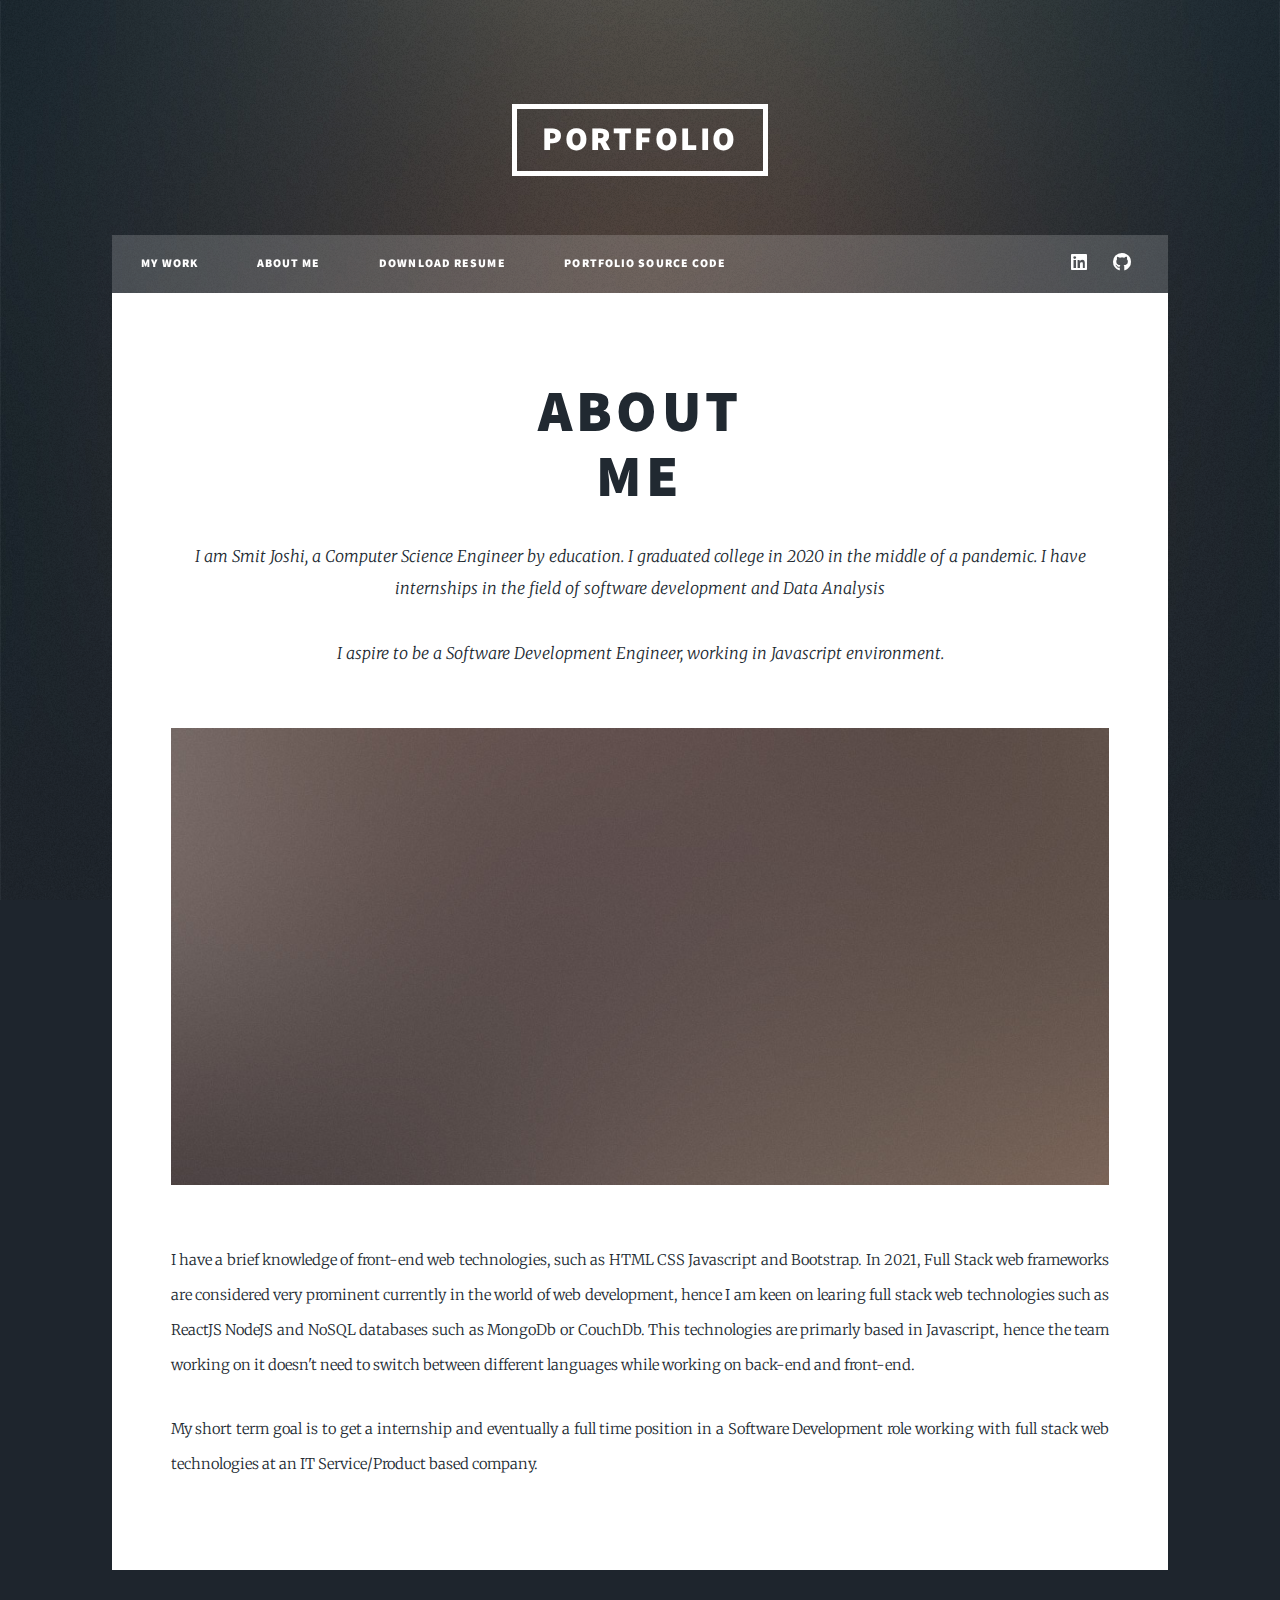
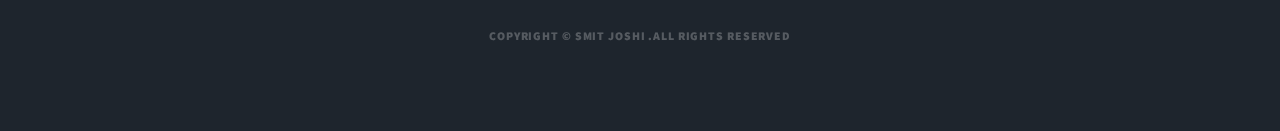
==== commit 3e81b9f9: "Few minor Changes made" ====
--- a/aboutMe.html
+++ b/aboutMe.html
@@ -29,11 +29,20 @@
           <li>
             <a
               class="nav-link"
-              href="./RESUME.pdf"
+              href="./Smit's Resume.pdf"
               target="_blank"
-              download="./RESUME"
+              download="Resume-Smit Joshi"
             >
               Download Resume
+            </a>
+          </li>
+          <li>
+            <a
+              class="nav-link icons"
+              href="https://github.com/smit-1z/My-Portfolio"
+              target="_blank"
+            >
+              Portfolio Source Code
             </a>
           </li>
         </ul>
@@ -74,19 +83,19 @@
 
           <div class="image main"><img src="images/pic01.jpg" alt="" /></div>
           <p>
-            I have a brief knowledge of front-end web technologies, like HTML
-            CSS Javascript. Full Stack web frameworks are considered very
-            prominent currently in the world of web development, hence I am keen
-            on learing full stack web technologies such as ReactJS NodeJS and
-            NOSQL databases such as MongoDb or CouchDb. This technologies are
-            primarly based in Javascript, hence the team working on it doesn't
-            need to switch between different languages while working on back-end
-            and front-end.
+            I have a brief knowledge of front-end web technologies, such as HTML
+            CSS Javascript and Bootstrap. In 2021, Full Stack web frameworks are
+            considered very prominent currently in the world of web development,
+            hence I am keen on learing full stack web technologies such as
+            ReactJS NodeJS and NoSQL databases such as MongoDb or CouchDb. This
+            technologies are primarly based in Javascript, hence the team
+            working on it doesn't need to switch between different languages
+            while working on back-end and front-end.
           </p>
           <p>
-            My short term goal is to get into a internship and eventually a full
-            time position in a Software Development role working with full stack
-            web technologies at an IT Service/Product based company.
+            My short term goal is to get a internship and eventually a full time
+            position in a Software Development role working with full stack web
+            technologies at an IT Service/Product based company.
           </p>
         </section>
       </div>
